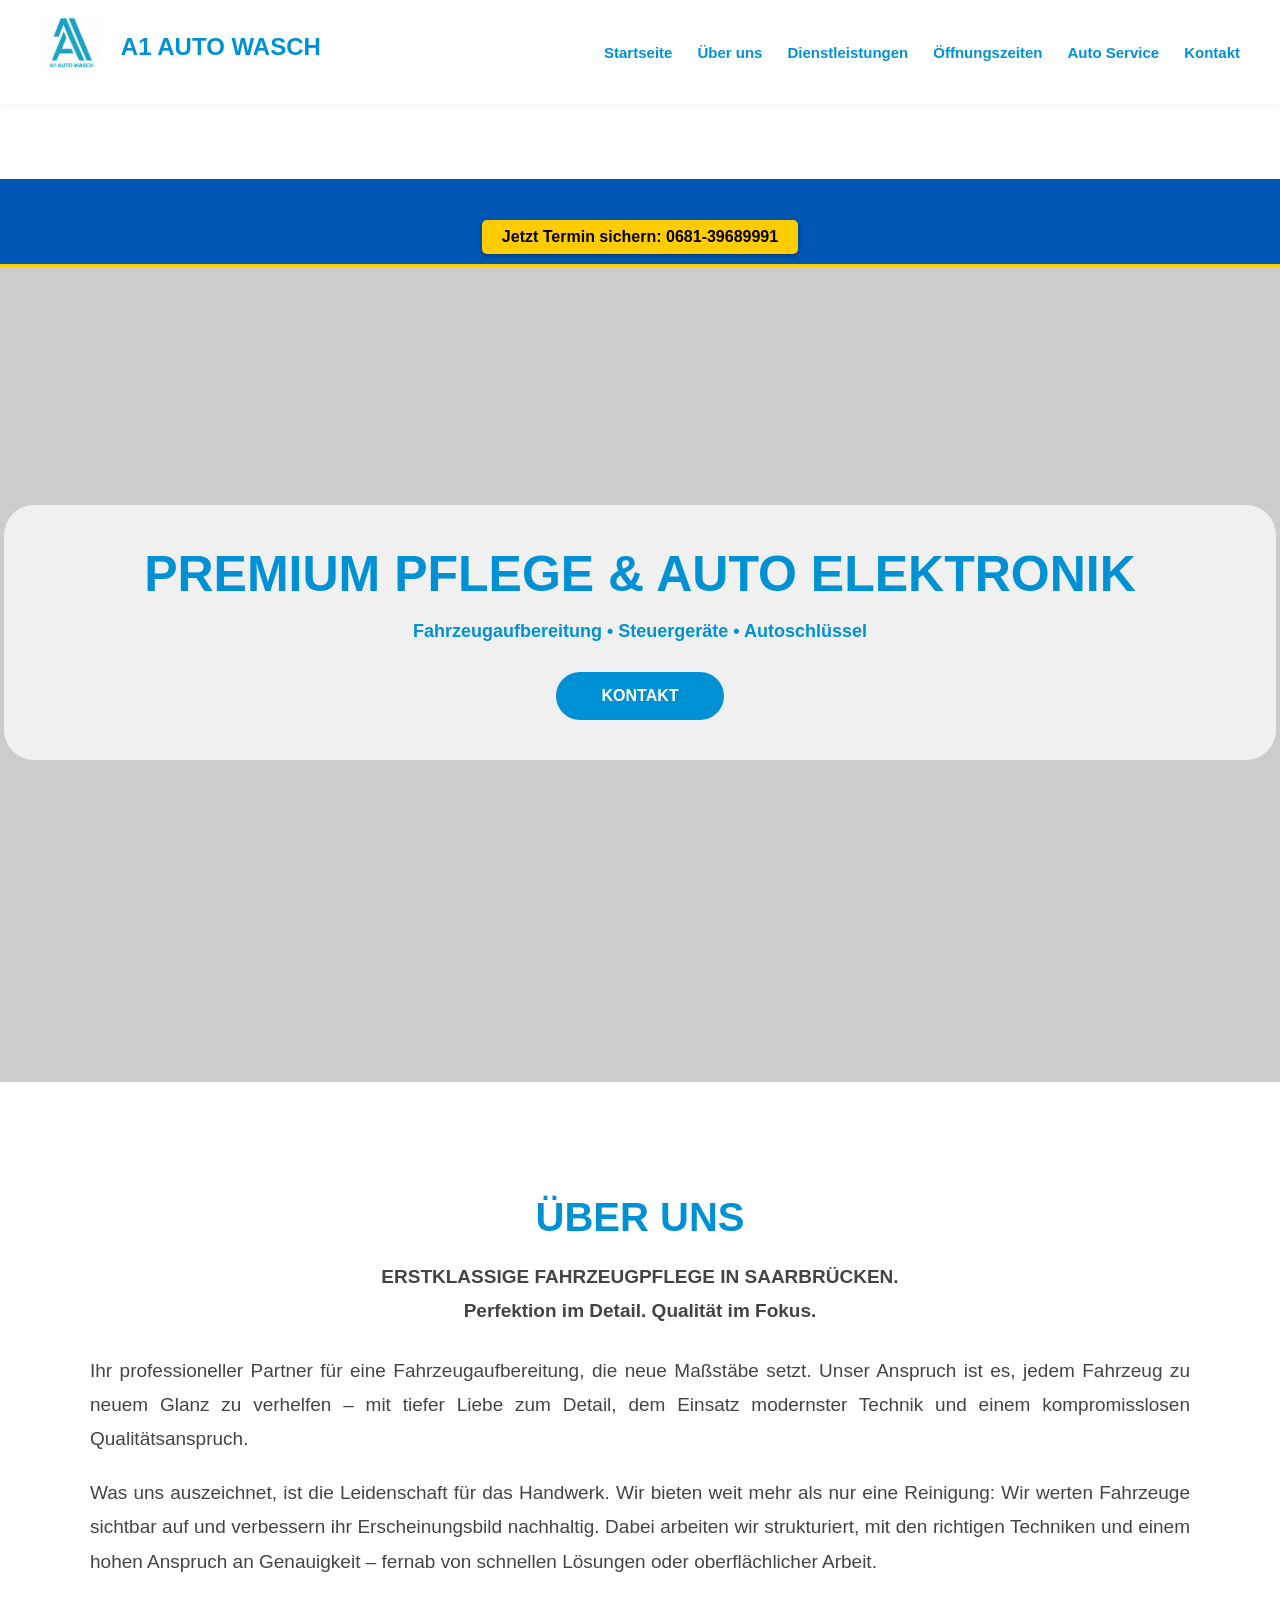
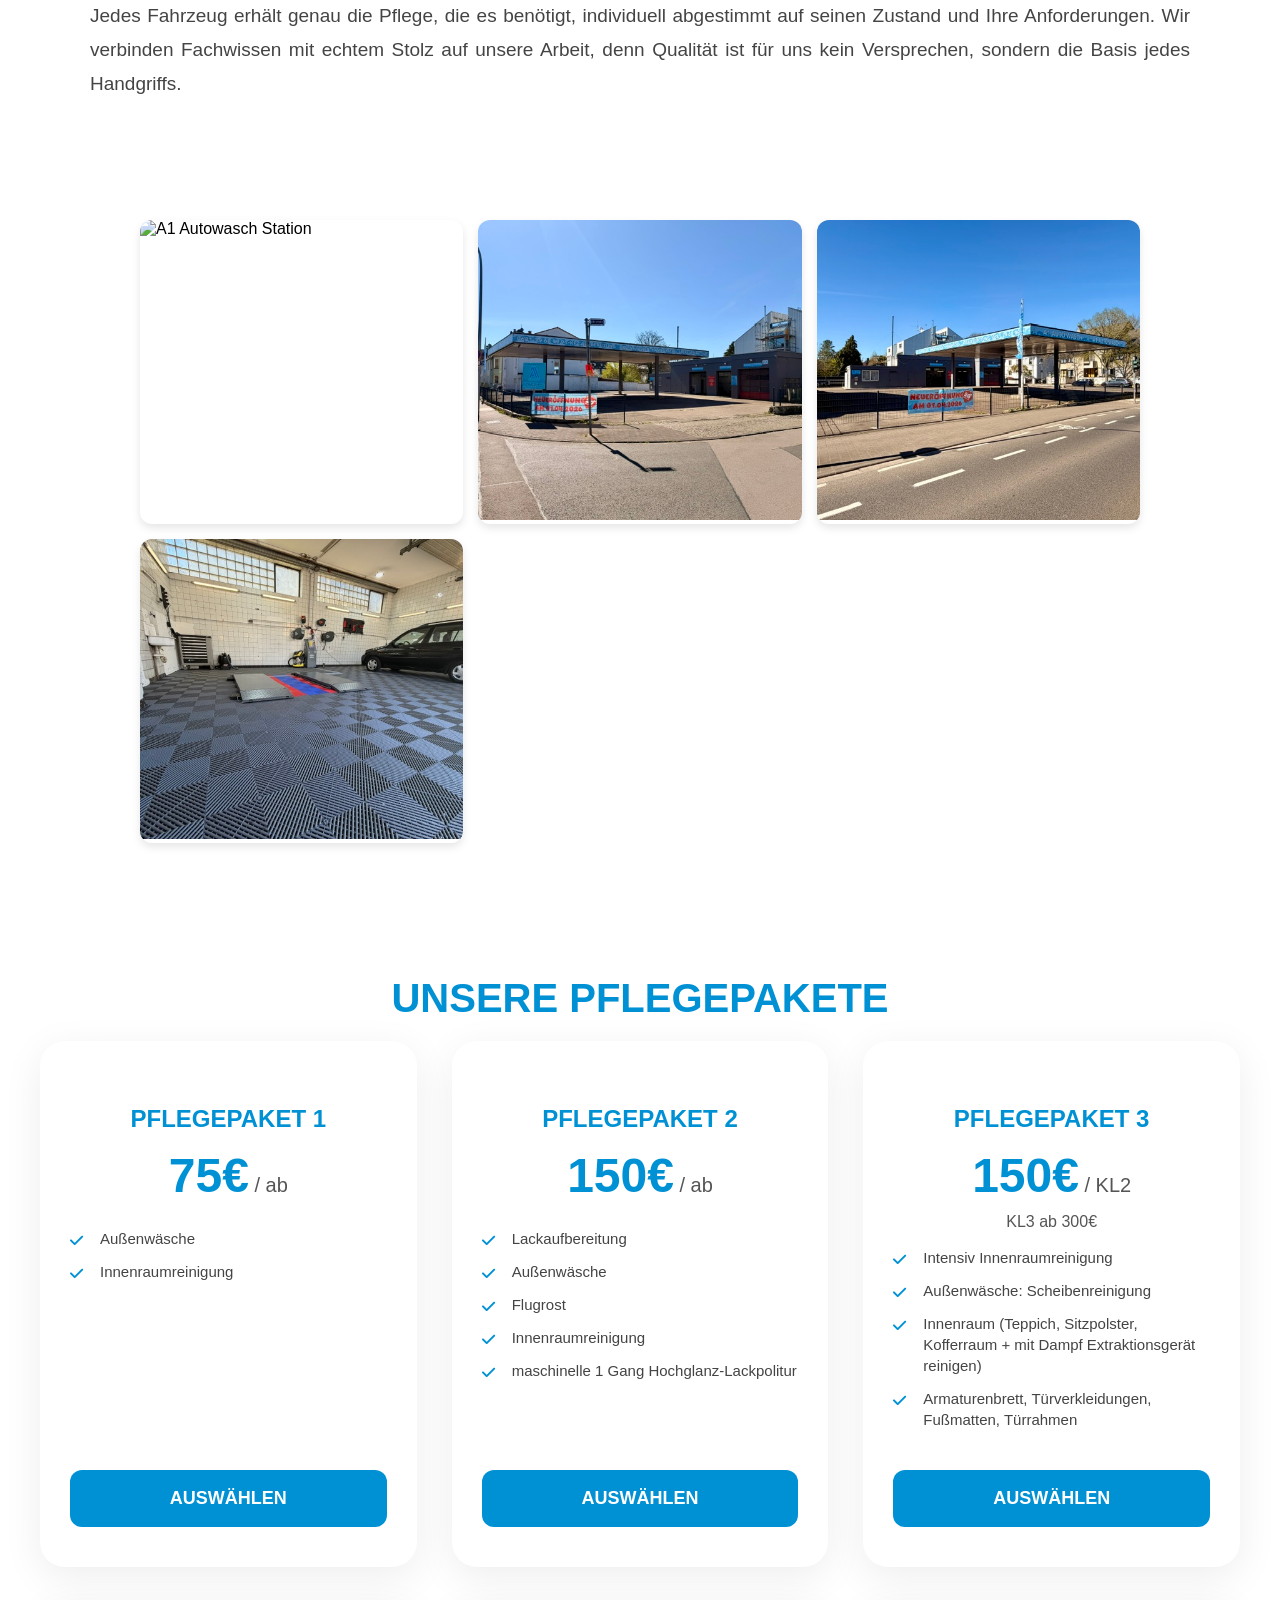
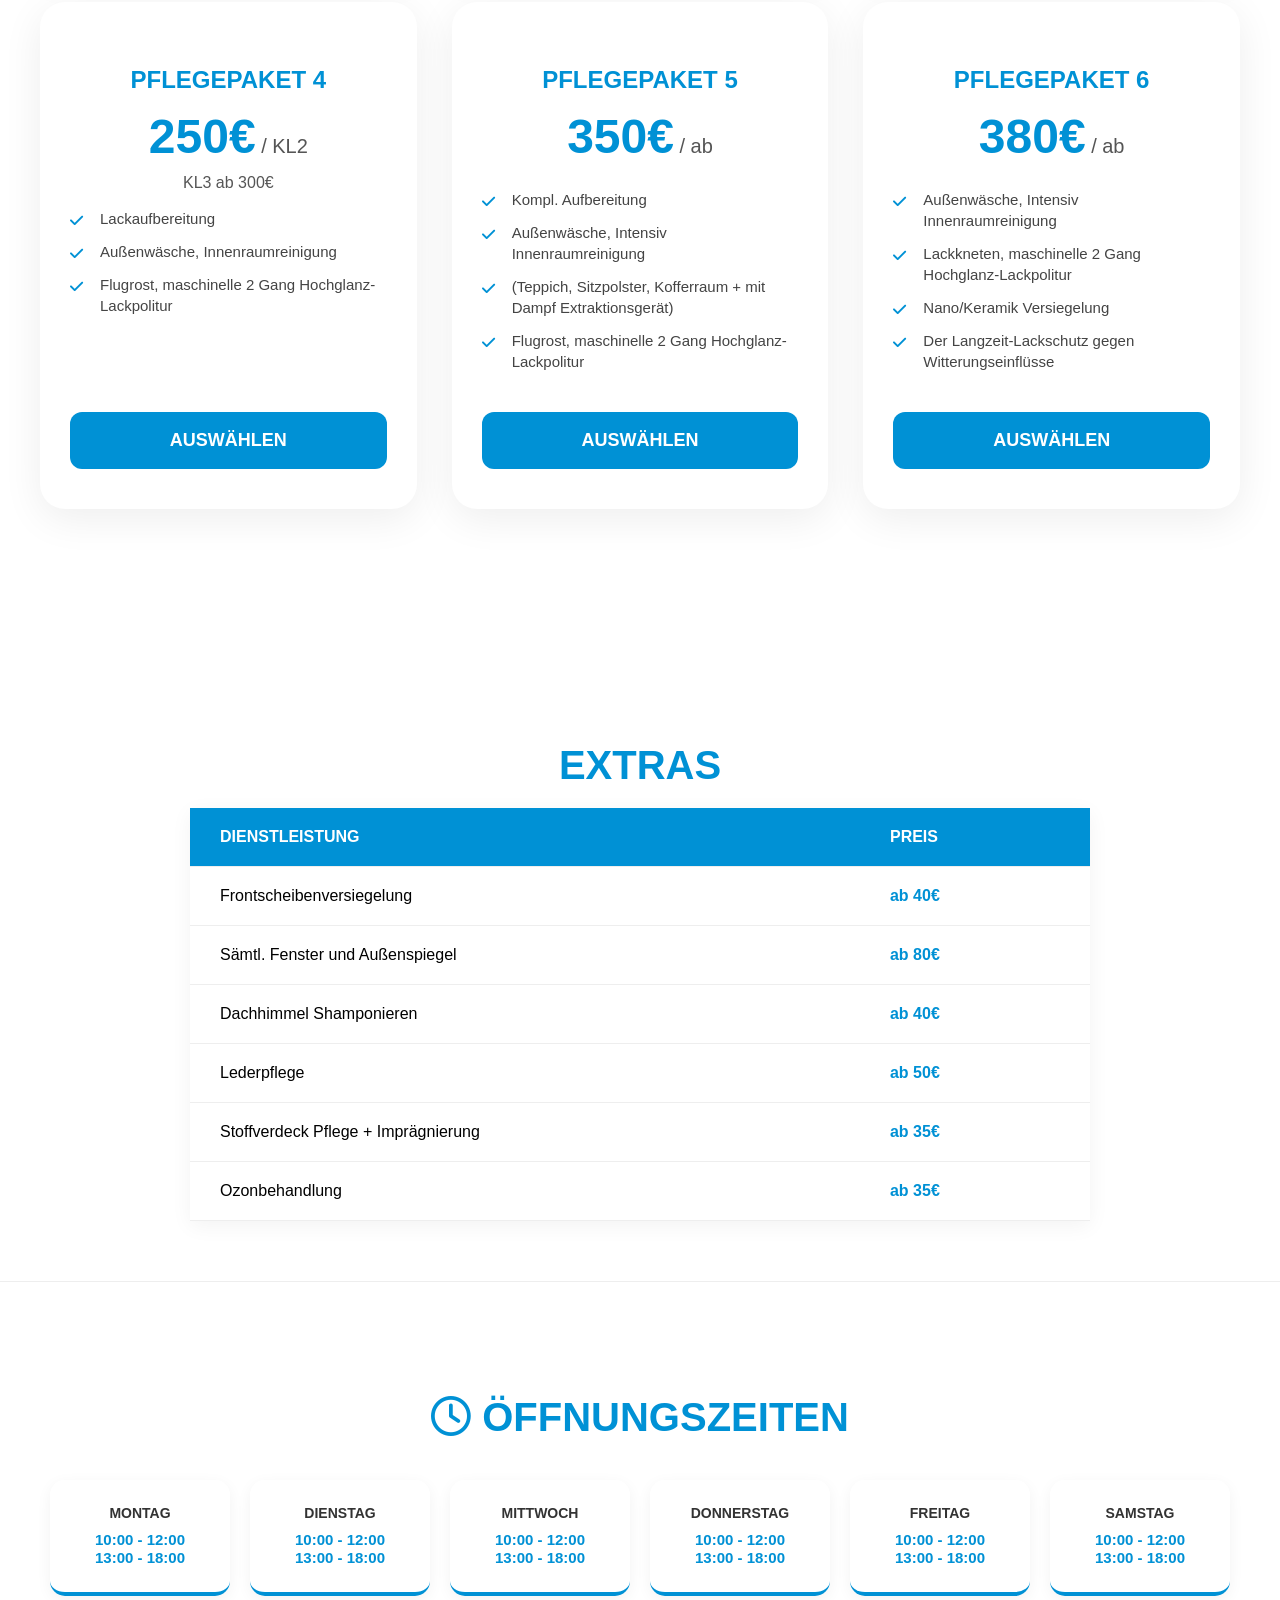
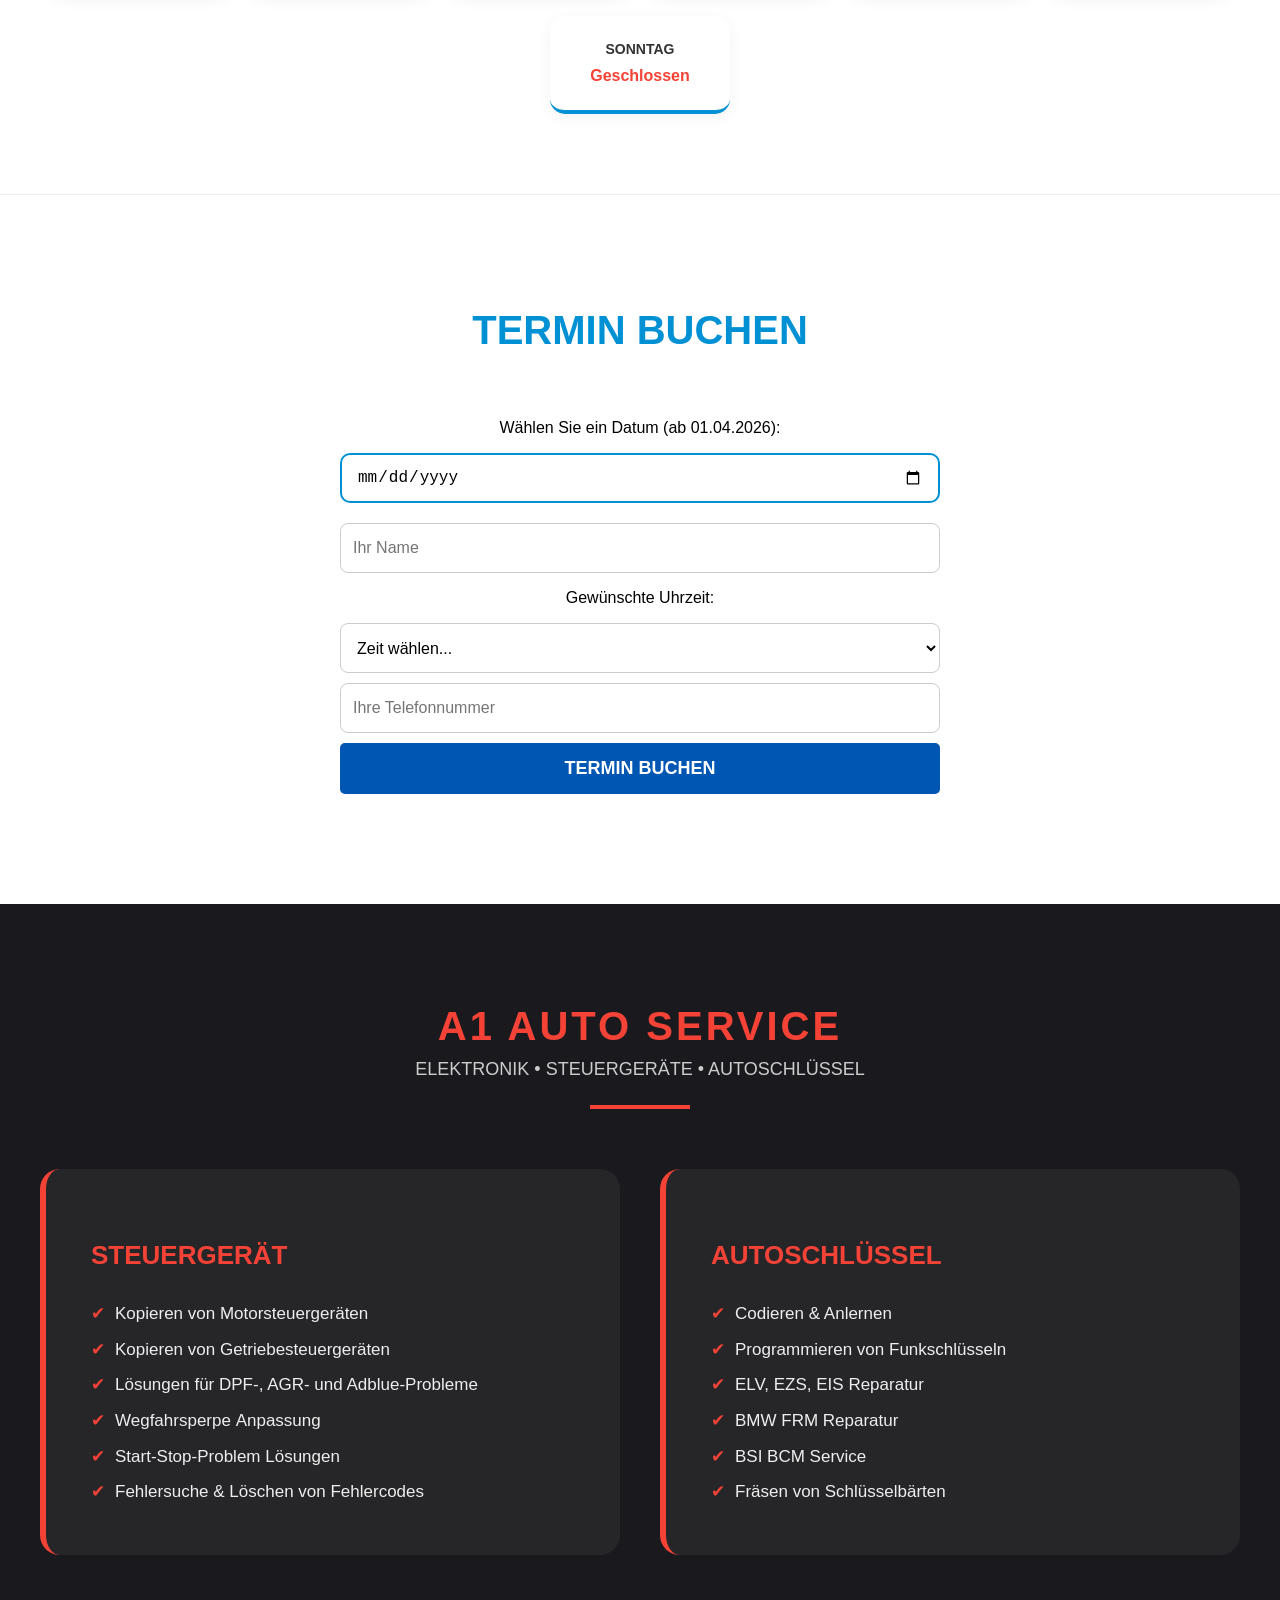
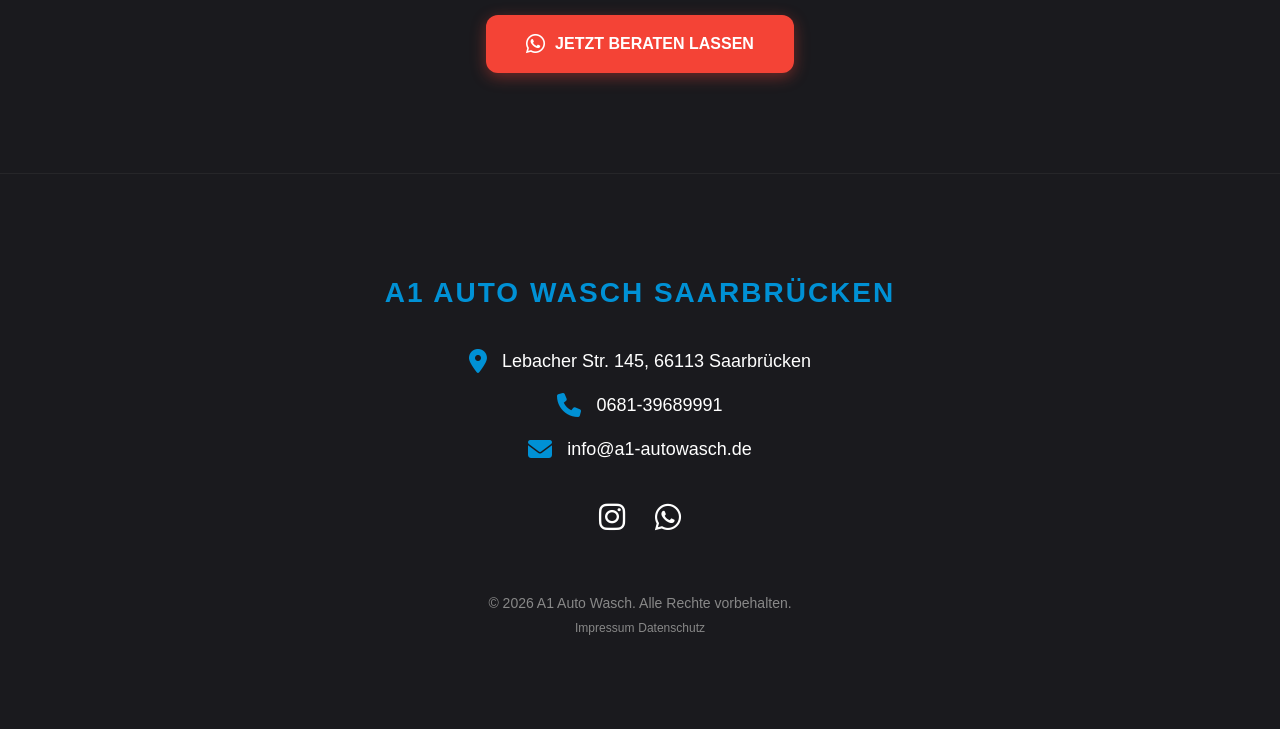
==== index.html @ 11aaadf7 "Update index.html" ====
<!DOCTYPE html>
<html lang="de">
<head>
    <meta charset="UTF-8">
    <title>A1 Auto Wasch - Pflegepakete & Preise</title>

    <link rel="stylesheet" href="https://cdnjs.cloudflare.com/ajax/libs/font-awesome/6.5.1/css/all.min.css">

    <style>
        .modal-overlay {
    display: none;
    position: fixed;
    top: 0; left: 0; width: 100%; height: 100%;
    background: rgba(0,0,0,0.7);
    z-index: 2000;
    justify-content: center;
    align-items: center;
    backdrop-filter: blur(5px);
}
.modal-content {
    background: white;
    padding: 30px;
    border-radius: 20px;
    max-width: 500px;
    width: 90%;
    position: relative;
    box-shadow: 0 20px 50px rgba(0,0,0,0.3);
}
.close-modal {
    position: absolute;
    top: 15px;
    right: 20px;
    font-size: 30px;
    cursor: pointer;
    color: #888;
    line-height: 1;
}
.extra-item {
    display: flex;
    justify-content: space-between;
    align-items: center;
    padding: 12px 0;
    border-bottom: 1px solid #eee;
}
.extra-checkbox {
    width: 20px;
    height: 20px;
    margin-right: 10px;
    accent-color: #0091D5;
}
        body {
            margin: 0;
            padding: 0;
            font-family: 'Segoe UI', Tahoma, sans-serif;
            background-image: url('https://github.com/Oli-27li/a1-auto-wasch/blob/main/bubbles-bg.jpg?raw=true');
            background-repeat: no-repeat;
            background-position: center bottom;
            background-attachment: fixed;
            background-size: cover;
            min-height: 100vh;
            background-color: #ffffff;
            scroll-behavior: smooth;
        }

         .navbar {
            display: flex;
            justify-content: space-between;
            align-items: center;
            padding: 15px 40px;
            background: rgba(255, 255, 255, 0.98);
            box-shadow: 0 2px 10px rgba(0,0,0,0.05);
            position: sticky;
            top: 0;
            z-index: 1000;
        }

        .nav-links {
            display: flex;
            align-items: center;
        }

        .nav-links a {
            text-decoration: none;
            color: #0091D5;
            margin-left: 20px;
            font-weight: 600;
            font-size: 15px;
            transition: 0.3s;
        }

       /* Кнопка бургера — по умолчанию скрыта */
.menu-toggle {
    display: none;
    flex-direction: column;
    cursor: pointer;
    gap: 6px;
    z-index: 1001;
}

.menu-toggle span {
    width: 30px;
    height: 3px;
    background: #0091D5; /* Твой синий цвет */
    border-radius: 3px;
    transition: 0.3s;
}
@media (max-width: 1024px) {
   .hero-banner {
  background: none! important;
    background-attachment: scroll !important;
    background-size: 100vh auto !important;
    background-position: center center !important;
    min-height: 300px !important;
    display: flex !important;
}
    .hero-text-box {
        background: rgba(255, 255, 255, 0.2) !important;
        backdrop-filter: none !important;
        -webkit-backdrop-filter: none !important;
        padding: 20px !important;
        width: 85% !important;
        margin: 0 auto !important;
        border-radius: 20px !important;
    }

    .menu-toggle { display: flex !important; }

    .nav-links {
        display: none;
        flex-direction: column;
        position: absolute;
        top: 70px;
        left: 0;
        width: 100%;
        background: white;
        padding: 20px 0;
        z-index: 1000;
    }

    .nav-links.active { display: flex; }
}
    .hero-text-box {
        background: rgba(255, 255, 255, 0.3) !important;
        padding: 20px !important;
        width: 90% !important;
    }

    .booking-container input,
    .booking-container select,
    .btn-confirm {
        width: 100% !important;
        box-sizing: border-box !important;
        display: block !important;
        margin: 10px 0 !important;
        height: 50px !important;
    }
}
.header-left { display: flex; align-items: center; }
        .logo-img { max-height: 55px; width: auto; margin-right: 15px; }
        .brand-name {
    color: #0091D5 !important;
    font-size: 24px !important;
    font-weight: bold !important;
    text-transform: uppercase !important;
    margin: 0 !important;
    line-height: 1 !important;
    display: inline-flex !important;
    align-items: center !important;
    margin-bottom: 15px !important;
    transform: translateY(-15px) !important;
}
        .nav-links a {
            text-decoration: none;
            color: #0091D5;
            margin-left: 25px;
            font-weight: 600;
            display: inline-flex;
            align-items: center;
            transition: 0.3s;
        }
        .nav-links a:hover { color: #005a87; }
        .nav-links a i { margin-right: 8px; }
.hero-banner {
    position: relative;
    overflow: hidden;
    background: none! important;
    height: 100vh !important;
    background-size: cover !important;
    background-position: center !important;
    background-attachment: fixed !important;
    display: flex !important;
    justify-content: center !important;
    align-items: center !important;
    margin-top: -85px !important;
}

.hero-text-box {
    background: rgba(255, 255, 255, 0.7) !important; /* Светлый фон */
    backdrop-filter: blur(10px) !important;
    padding: 40px 60px !important;
    border-radius: 30px !important;
    text-align: center !important;
}

.hero-text-box h1 {
    color: #0091D5 !important; /* Голубой заголовок */
    font-size: clamp(24px, 5vw, 50px) !important;
    text-transform: uppercase !important;
    margin: 0 0 10px 0 !important;
}

.hero-text-box p {
    color: #0091D5 !important; /* Голубой подзаголовок */
    font-size: 18px !important;
    font-weight: 600 !important;
    margin-bottom: 30px !important;
}

.btn-hero {
    display: inline-block !important;
    padding: 15px 45px !important;
    background-color: #0091D5 !important; /* Синяя кнопка */
    color: #ffffff !important;           /* Белый текст внутри */
    border-radius: 50px !important;
    text-decoration: none !important;
    font-weight: bold !important;
    text-transform: uppercase !important;
}
        .about-section { padding: 80px 20px; text-align: center; }
        .services-section { padding: 80px 20px; background-color: rgba(255, 255, 255, 0.85); text-align: center; }

        .container { max-width: 1200px; margin: 0 auto; position: relative; }
        .section-title { color: #0091D5; font-size: clamp(28px, 6vw, 40px); margin-bottom: 20px; text-transform: uppercase; }

        .packages-grid {
            display: grid;
            grid-template-columns: repeat(auto-fit, minmax(300px, 1fr));
            gap: 35px;
            margin-bottom: 60px;
            align-items: stretch;
        }

        .package-card {
            background: white;
            padding: 40px 30px;
            border-radius: 25px;
            box-shadow: 0 10px 40px rgba(0,0,0,0.07);
            transition: 0.4s;
            display: flex;
            flex-direction: column;
            justify-content: space-between;
            height: 100%;
            box-sizing: border-box;
            text-align: center;
            position: relative;
        }

        .package-card:hover { transform: translateY(-10px); box-shadow: 0 15px 50px rgba(0, 145, 213, 0.1); }
        .package-name { color: #0091D5; font-size: 24px; font-weight: bold; text-transform: uppercase; margin-bottom: 15px; }
        .package-price { color: #0091D5; font-size: 48px; font-weight: bold; margin-bottom: 25px; }
        .package-price span { font-size: 20px; font-weight: normal; color: #555; }

        .package-details { text-align: left; list-style: none; padding: 0; margin-bottom: 40px; color: #444; flex-grow: 1; }
        .package-details li { margin-bottom: 12px; padding-left: 30px; position: relative; line-height: 1.4; font-size: 15px; }
        .package-details li::before {
            content: "\f00c";
            font-family: "Font Awesome 6 Free";
            font-weight: 900;
            color: #0091D5;
            position: absolute;
            left: 0;
            top: 2px;
        }

        .btn-book {
            background-color: #0091D5;
            color: white;
            border: none;
            padding: 18px 30px;
            border-radius: 12px;
            font-size: 18px;
            font-weight: bold;
            text-transform: uppercase;
            cursor: pointer;
            transition: 0.3s;
            text-decoration: none;
            display: inline-block;
            width: 100%;
            box-sizing: border-box;
        }
        .btn-book:hover { background-color: #005a87; }
        /* EXTRAS */
        .extras-section { padding: 60px 20px; background-color: transparent ! important; text-align: center; }
        .extras-table { width: 100%; max-width: 900px; margin: 0 auto; border-collapse: collapse; background: rgba(255, 255, 255, 0.7)border-radius: 15px; overflow: hidden; box-shadow: 0 5px 20px rgba(0, 0, 0, 0.05); }
        .extras-table th, .extras-table td { text-align: left; padding: 20px 30px; border-bottom: 1px solid #eee; }
        .extras-table th { background-color: #0091D5; color: white; text-transform: uppercase; }
        .extras-price { color: #0091D5; font-weight: bold; text-align: right; }

        /* ГРАФИК РАБОТЫ */
        .opening-section {
            padding: 80px 20px;
            text-align: center;
            border-top: 1px solid #eee;
        }
        .opening-grid {
            display: flex;
            justify-content: center;
            flex-wrap: wrap;
            gap: 20px;
            margin-top: 40px;
        }
        .opening-day {
            background: rgba(255,255,255,0.8);
            padding: 25px 20px;
            border-radius: 15px;
            min-width: 140px;
            box-shadow: 0 4px 15px rgba(0,0,0,0.05);
            border-bottom: 4px solid #0091D5;
        }
        .day-name {
            font-weight: bold;
            color: #333;
            text-transform: uppercase;
            display: block;
            margin-bottom: 10px;
            font-size: 14px;
        }
        .day-time {
            color: #0091D5;
            font-weight: 700;
            font-size: 15px;
        }
        .day-closed { color: #f44336; font-weight: 700; }

        /* --- BOOKING STYLES --- */
        .booking-section { padding: 80px 20px; text-align: center; border-top: 1px solid #eee; }
        .booking-container { max-width: 600px; margin: 0 auto; padding: 30px; border-radius: 20px; box-shadow: 0 10px 30px rgba(255,255,255,0.8); }
        .date-input { width: 100%; padding: 15px; border-radius: 10px; border: 2px solid #0091D5; font-size: 16px; margin-bottom: 20px; outline: none; box-sizing: border-box; }
        .time-slots { display: grid; grid-template-columns: repeat(3, 1fr); gap: 10px; margin-top: 20px; }
        .time-slot { padding: 12px; background: white; border: 2px solid #0091D5; color: #0091D5; border-radius: 8px; cursor: pointer; font-weight: bold; transition: 0.3s; }
        .time-slot:hover { background: #0091D5; color: white; }
        .time-slot.selected { background: #005a87; color: white; border-color: #005a87; }
        .booking-form { margin-top: 30px; text-align: left; }
        .booking-form input { width: 100%; padding: 12px; margin-bottom: 15px; border: 1px solid #ccc; border-radius: 8px; box-sizing: border-box; }
        .btn-confirm { width: 100%; background: #0091D5; color: white; border: none; padding: 15px; border-radius: 10px; font-weight: bold; text-transform: uppercase; cursor: pointer; }

        .contact-section { padding: 80px 20px; text-align: center; background-color: white; border-top: 1px solid #eee; }
        .contact-box { font-size: 20px; color: #333; margin-top: 20px; line-height: 1.8; }
        .contact-box i { color: #0091D5; margin-right: 10px; }
        /* Стили для всплывающего окна (Pop-up) */
.modal-overlay {
    display: none;
    position: fixed;
    top: 0; left: 0; width: 100%; height: 100%;
    background: rgba(0,0,0,0.7);
    z-index: 2000;
    justify-content: center;
    align-items: center;
    backdrop-filter: blur(5px);
}

.modal-content {
    background: white;
    padding: 30px;
    border-radius: 20px;
    max-width: 500px;
    width: 90%;
    position: relative;
    box-shadow: 0 20px 50px rgba(0,0,0,0.3);
}

.modal-header {
    color: #0091D5;
    margin-bottom: 20px;
    font-size: 22px;
    text-transform: uppercase;
    font-weight: bold;
}

.extra-item {
    display: flex;
    justify-content: space-between;
    align-items: center;
    padding: 12px 0;
    border-bottom: 1px solid #eee;
}

.extra-item label {
    display: flex;
    align-items: center;
    gap: 10px;
    cursor: pointer;
    font-weight: 500;
}

.extra-price {
    color: #0091D5;
    font-weight: bold;
}

.modal-footer {
    margin-top: 30px;
    display: flex;
    flex-direction: column;
    gap: 10px;
}

.close-modal {
    position: absolute;
    top: 15px;
    right: 20px;
    font-size: 24px;
    cursor: pointer;
    color: #888;
}

.extra-checkbox {
    width: 20px;
    height: 20px;
    accent-color: #0091D5;
}
        .video-container {
    position: absolute;
    top: 0;
    left: 0;
    width: 100%;
    height: 100%;
    z-index: 0;
}

.video-bg {
    width: 100%;
    height: 100%;
    object-fit: cover;
}

.hero-text-box {
    position: relative;
    z-index: 2;
}

.video-container::after {
    content: '';
    position: absolute;
    top: 0;
    left: 0;
    width: 100%;
    height: 100%;
    background: rgba(0, 0, 0, 0.2);
    z-index: 1;
}
    </style>
</head>
<body>

    <header class="navbar">
        <div class="header-left">
            <img src="image.png" alt="Logo" class="logo-img">
            <span class="brand-name">A1 Auto Wasch</span>
        </div>

        <div class="menu-toggle" id="mobile-menu">
            <span></span>
            <span></span>
            <span></span>
        </div>

        <nav class="nav-links" id="nav-list">
            <a href="#">Startseite</a>
            <a href="#about">Über uns</a>
            <a href="#services">Dienstleistungen</a>
            <a href="#opening">Öffnungszeiten</a>
            <a href="#electronic-service">Auto Service</a>
            <a href="#contact">Kontakt</a>
        </nav>
</header>
<div id="promo-banner" style="background-color: #0056b3; color: white; text-align: center; padding: 10px 0; font-family: sans-serif; border-bottom: 3px solid #ffcc00; position: relative; z-index: 10; margin-top: 75px; overflow: hidden;">
     <div style="white-space: nowrap; overflow: hidden; box-sizing: border-box;">
        <div style="display: inline-block; padding-left: 100%; animate: marquee 15s linear infinite; animation: marquee 20s linear infinite;">
            <span style="font-size: 1.1rem; font-weight: bold;">
                   20% Rabatt bei A1 Autowasch – nur bis 31.05! Wir reinigen Ihr Auto innen & außen professionell, entfernen Tierhaare und sorgen für Hochglanz. +++ 20% Rabatt bei A1 Autowasch – nur bis 31.05! +++
            </span>
        </div>
    </div>

    <div style="margin-top: 10px;">
        <a href="tel:068139689991" style="display: inline-block; background-color: #ffcc00; color: #000; padding: 8px 20px; text-decoration: none; font-weight: bold; border-radius: 5px; box-shadow: 0 2px 5px rgba(0,0,0,0.3);">
            Jetzt Termin sichern: 0681-39689991
        </a>
    </div>

    <style>
        @keyframes marquee {
            0% { transform: translate(0, 0); }
            100% { transform: translate(-100%, 0); }
        }
    </style>
</div>

    <style>
        @keyframes marquee {
            0% { transform: translateX(100%); }
            100% { transform: translateX(-100%); }
        }
        .marquee-text {
            padding-left: 100%;
        }
    </style>
</div>

    <style>
        @keyframes marquee {
            0% { transform: translate(0, 0); }
            100% { transform: translate(-100%, 0); }
        }
    </style>
</div>
    <section class="hero-banner">
        <div class="video-container">
    <video autoplay muted loop playsinline class="video-bg">
        <source src="hero-video.mp4" type="video/mp4">
    </video>
</div>
        <div class="hero-text-box">
            <h1>PREMIUM PFLEGE & AUTO ELEKTRONIK</h1>
            <p>Fahrzeugaufbereitung • Steuergeräte • Autoschlüssel</p>
            <a href="#contact" class="btn-hero">Kontakt</a>
        </div>
    </section>
    <div style="background: url('img/bubbles.png') repeat; background-attachment: fixed; position: relative; width: 100%;">

    <div style="position: absolute; top: 0; left: 0; width: 100%; height: 100%; background: rgba(255, 255, 255, 0.8); z-index: 1; pointer-events: none;"></div>

    <div style="position: relative; z-index: 30;">
    <section id="about" class="about-section">
        <div class="container">
            <h2 class="section-title">Über uns</h2>
            <div style="max-width: 1100px; margin: 0 auto; font-size: 19px; line-height: 1.8; color: #444; text-align: justify;">
                <p style="text-align: center; font-weight: bold; margin-bottom: 25px;">
                    ERSTKLASSIGE FAHRZEUGPFLEGE IN SAARBRÜCKEN.<br>
                    Perfektion im Detail. Qualität im Fokus.
                </p>

                <p style="margin-bottom: 20px;">
                    Ihr professioneller Partner für eine Fahrzeugaufbereitung, die neue Maßstäbe setzt. Unser Anspruch ist es, jedem Fahrzeug zu neuem Glanz zu verhelfen – mit tiefer Liebe zum Detail, dem Einsatz modernster Technik und einem kompromisslosen Qualitätsanspruch.
                </p>

                <p style="margin-bottom: 20px;">
                    Was uns auszeichnet, ist die Leidenschaft für das Handwerk. Wir bieten weit mehr als nur eine Reinigung: Wir werten Fahrzeuge sichtbar auf und verbessern ihr Erscheinungsbild nachhaltig. Dabei arbeiten wir strukturiert, mit den richtigen Techniken und einem hohen Anspruch an Genauigkeit – fernab von schnellen Lösungen oder oberflächlicher Arbeit.
                </p>

                <p>
                    Jedes Fahrzeug erhält genau die Pflege, die es benötigt, individuell abgestimmt auf seinen Zustand und Ihre Anforderungen. Wir verbinden Fachwissen mit echtem Stolz auf unsere Arbeit, denn Qualität ist für uns kein Versprechen, sondern die Basis jedes Handgriffs.
                </p>
            </div>
        </div>
    </section>
<div class="station-gallery" style="
    display: grid;
    grid-template-columns: repeat(auto-fit, minmax(250px, 1fr));
    gap: 15px;
    padding: 20px 0;
    max-width: 1000px;
    margin: 0 auto;
">
    <div style="overflow: hidden; border-radius: 12px; box-shadow: 0 4px 8px rgba(0,0,0,0.1);">
        <img src="a1-autowasch-tation.jpeg" alt="A1 Autowasch Station" style="width: 100%; height: 300px; object-fit: cover; transition: transform 0.3s;">
    </div>

    <div style="overflow: hidden; border-radius: 12px; box-shadow: 0 4px 8px rgba(0,0,0,0.1);">
        <img src="a1-autowasch-station1.jpeg" alt="Unsere Waschboxen" style="width: 100%; height: 300px; object-fit: cover; transition: transform 0.3s;">
    </div>

    <div style="overflow: hidden; border-radius: 12px; box-shadow: 0 4px 8px rgba(0,0,0,0.1);">
        <img src="image2.jpeg" alt="A1 Autowasch Entrance" style="width: 100%; height: 300px; object-fit: cover; transition: transform 0.3s;">
    </div>

    <div style="overflow: hidden; border-radius: 12px; box-shadow: 0 4px 8px rgba(0,0,0,0.1);">
        <img src="image3.jpeg" alt="Modern Equipment" style="width: 100%; height: 300px; object-fit: cover; transition: transform 0.3s;">
    </div>
</div>

<style>
    /* Эффект при наведении — фото чуть увеличивается */
    .station-gallery img:hover {
        transform: scale(1.05);
    }
</style>

    <section id="services" class="services-section">
        <div class="container">
            <h2 class="section-title">Unsere Pflegepakete</h2>
            <div class="packages-grid">
                <div class="package-card">
                    <div><h3 class="package-name">Pflegepaket 1</h3><div class="package-price">75€<span> / ab</span></div>
                    <ul class="package-details"><li>Außenwäsche</li><li>Innenraumreinigung</li></ul></div>
                    <button class="btn-book" onclick="openExtras('Paket 1')">Auswählen</button>
                </div>
                <div class="package-card">
                    <div><h3 class="package-name">Pflegepaket 2</h3><div class="package-price">150€<span> / ab</span></div>
                    <ul class="package-details"><li>Lackaufbereitung</li><li>Außenwäsche</li><li>Flugrost</li><li>Innenraumreinigung</li><li>maschinelle 1 Gang Hochglanz-Lackpolitur</li></ul></div>
                    <button class="btn-book" onclick="openExtras('Paket 2')">Auswählen</button>
                </div>
                <div class="package-card">
                    <div><h3 class="package-name">Pflegepaket 3</h3><div class="package-price">150€<span> / KL2</span></div>
                    <div style="color: #555; font-size: 16px; margin-top: -15px; margin-bottom: 10px;">KL3 ab 300€</div>
                    <ul class="package-details"><li>Intensiv Innenraumreinigung</li><li>Außenwäsche: Scheibenreinigung</li><li>Innenraum (Teppich, Sitzpolster, Kofferraum + mit Dampf Extraktionsgerät reinigen)</li><li>Armaturenbrett, Türverkleidungen, Fußmatten, Türrahmen</li></ul></div>
                    <button class="btn-book" onclick="openExtras('Paket 3')">Auswählen</button>
                </div>


<div class="package-card">
                    <div><h3 class="package-name">Pflegepaket 4</h3><div class="package-price">250€<span> / KL2</span></div>
                    <div style="color: #555; font-size: 16px; margin-top: -15px; margin-bottom: 10px;">KL3 ab 300€</div>
                    <ul class="package-details"><li>Lackaufbereitung</li><li>Außenwäsche, Innenraumreinigung</li><li>Flugrost, maschinelle 2 Gang Hochglanz-Lackpolitur</li></ul></div>
                    <button class="btn-book" onclick="openExtras('Paket 4')">Auswählen</button>
                </div>
                <div class="package-card">
                    <div><h3 class="package-name">Pflegepaket 5</h3><div class="package-price">350€<span> / ab</span></div>
                    <ul class="package-details"><li>Kompl. Aufbereitung</li><li>Außenwäsche, Intensiv Innenraumreinigung</li><li>(Teppich, Sitzpolster, Kofferraum + mit Dampf Extraktionsgerät)</li><li>Flugrost, maschinelle 2 Gang Hochglanz-Lackpolitur</li></ul></div>
                    <button class="btn-book" onclick="openExtras('Paket 5')">Auswählen</button>
                </div>
                <div class="package-card">
                    <div><h3 class="package-name">Pflegepaket 6</h3><div class="package-price">380€<span> / ab</span></div>
                    <ul class="package-details">
                        <li>Außenwäsche, Intensiv Innenraumreinigung</li>
                        <li>Lackkneten, maschinelle 2 Gang Hochglanz-Lackpolitur</li>
                        <li>Nano/Keramik Versiegelung</li>
                        <li>Der Langzeit-Lackschutz gegen Witterungseinflüsse</li>
                    </ul></div>
                   <button class="btn-book" onclick="openExtras('Paket 6')">Auswählen</button>
                </div>
            </div>
        </div>
    </section>

    <section class="extras-section">
        <div class="container">
            <h2 class="section-title">Extras</h2>
            <table class="extras-table">
                <thead><tr><th>Dienstleistung</th><th>Preis</th></tr></thead>
                <tbody>
                    <tr><td>Frontscheibenversiegelung</td><td class="extras-price">ab 40€</td></tr>
                    <tr><td>Sämtl. Fenster und Außenspiegel</td><td class="extras-price">ab 80€</td></tr>
                    <tr><td>Dachhimmel Shamponieren</td><td class="extras-price">ab 40€</td></tr>
                    <tr><td>Lederpflege</td><td class="extras-price">ab 50€</td></tr>
                    <tr><td>Stoffverdeck Pflege + Imprägnierung</td><td class="extras-price">ab 35€</td></tr>
                    <tr><td>Ozonbehandlung</td><td class="extras-price">ab 35€</td></tr>
                </tbody>
            </table>
        </div>
    </section>

    <section id="opening" class="opening-section">
        <div class="container">
            <h2 class="section-title"><i class="fa-regular fa-clock"></i> Öffnungszeiten</h2>
            <div class="opening-grid">
                <div class="opening-day"><span class="day-name">Montag</span><span class="day-time">10:00 - 12:00<br>13:00 - 18:00</span></div>
                <div class="opening-day"><span class="day-name">Dienstag</span><span class="day-time">10:00 - 12:00<br>13:00 - 18:00</span></div>
                <div class="opening-day"><span class="day-name">Mittwoch</span><span class="day-time">10:00 - 12:00<br>13:00 - 18:00</span></div>
                <div class="opening-day"><span class="day-name">Donnerstag</span><span class="day-time">10:00 - 12:00<br>13:00 - 18:00</span></div>
                <div class="opening-day"><span class="day-name">Freitag</span><span class="day-time">10:00 - 12:00<br>13:00 - 18:00</span></div>
                <div class="opening-day"><span class="day-name">Samstag</span><span class="day-time">10:00 - 12:00<br>13:00 - 18:00</span></div>
                <div class="opening-day"><span class="day-name">Sonntag</span><span class="day-closed">Geschlossen</span></div>
            </div>
        </div>
    </section>

    <section id="booking" class="booking-section">
        <div class="container">
            <h2 class="section-title">Termin buchen</h2>
          <div class="booking-container">
     <form action="https://formspree.io/f/xvzvolor" method="POST">
        <input type="hidden" name="Service-Details" id="service_info">
        <input type="hidden" name="Uhrzeit" id="selectedTimeInput" required>

        <p>Wählen Sie ein Datum (ab 01.04.2026):</p>
        <input type="date" name="Datum" id="datePicker" class="date-input" required>

        <div id="slotsContainer" style="display:none;">
            <p>Verfügbare Uhrzeiten:</p>
            <div class="time-slots" id="timeSlots"></div>
        </div>

        <div class="user-details" style="margin-top: 20px;">
           <input type="text" name="Name" placeholder="Ihr Name" required style="width: 100%; margin-bottom: 15px; padding: 12px; border: 1px solid #ccc; border-radius: 8px; font-size: 16px; background-color: white;">
            <p>Gewünschte Uhrzeit:</p>
        <select name="Wunschzeit" required style="width: 100%; margin-bottom: 15px; padding: 12px; border: 1px solid #ccc; border-radius: 8px; font-size: 16px; background-color: white;">
            <option value="" disabled selected>Zeit wählen...</option>
            <option value="10:00">10:00 Uhr</option>
            <option value="11:00">11:00 Uhr</option>
            <option value="13:00">13:00 Uhr</option>
            <option value="14:00">14:00 Uhr</option>
            <option value="15:00">15:00 Uhr</option>
            <option value="16:00">16:00 Uhr</option>
            <option value="17:00">17:00 Uhr</option>
        </select>
            <input type="tel" name="Telefon" placeholder="Ihre Telefonnummer" required style="width: 100%; margin-bottom: 15px; padding: 12px; border: 1px solid #ccc; border-radius: 8px; font-size: 16px; background-color: white;">
        <button type="submit" class="btn-book" style="width: 100%; padding: 15px; background-color: #0056b3; color: white; border: none; border-radius: 5px; cursor: pointer;">Termin buchen</button>
    </form>
</div></div></div>
</div></div><div style="width: 100%; margin: 0; padding: 0; overflow: hidden; font-family: sans-serif; background: #1a1a1e; position: relative; z-index: 100;">

    <section id="electronic-service" style="padding: 100px 0;">
        <div style="max-width: 1200px; margin: 0 auto; padding: 0 20px;">
            <div style="text-align: center; margin-bottom: 60px;">
                <h2 style="color: #f44336; font-size: 40px; text-transform: uppercase; letter-spacing: 3px; margin: 0;">A1 AUTO SERVICE</h2>
                <p style="font-size: 18px; color: #ccc; text-transform: uppercase; margin-top: 10px;">Elektronik • Steuergeräte • Autoschlüssel</p>
                <div style="width: 100px; height: 4px; background: #f44336; margin: 25px auto;"></div>
            </div>

            <div style="display: flex; flex-wrap: wrap; gap: 40px; justify-content: center;">
                <div style="flex: 1; min-width: 320px; background: rgba(255,255,255,0.05); padding: 45px; border-radius: 20px; border-left: 6px solid #f44336;">
                    <h3 style="color: #f44336; font-size: 26px; text-transform: uppercase; margin-bottom: 25px;">STEUERGERÄT</h3>
                    <ul style="list-style: none; padding: 0; color: #eee; font-size: 17px; line-height: 2.1; margin: 0;">
                        <li><span style="color: #f44336; margin-right: 10px;">✔</span>Kopieren von Motorsteuergeräten</li>
                        <li><span style="color: #f44336; margin-right: 10px;">✔</span>Kopieren von Getriebesteuergeräten</li>
                        <li><span style="color: #f44336; margin-right: 10px;">✔</span>Lösungen für DPF-, AGR- und Adblue-Probleme</li>
                        <li><span style="color: #f44336; margin-right: 10px;">✔</span>Wegfahrsperре Anpassung</li>
                        <li><span style="color: #f44336; margin-right: 10px;">✔</span>Start-Stop-Problem Lösungen</li>
                        <li><span style="color: #f44336; margin-right: 10px;">✔</span>Fehlersuche & Löschen von Fehlercodes</li>
                    </ul>
                </div>

                <div style="flex: 1; min-width: 320px; background: rgba(255,255,255,0.05); padding: 45px; border-radius: 20px; border-left: 6px solid #f44336;">
                    <h3 style="color: #f44336; font-size: 26px; text-transform: uppercase; margin-bottom: 25px;">AUTOSCHLÜSSEL</h3>
                    <ul style="list-style: none; padding: 0; color: #eee; font-size: 17px; line-height: 2.1; margin: 0;">
                        <li><span style="color: #f44336; margin-right: 10px;">✔</span>Codieren & Anlernen</li>
                        <li><span style="color: #f44336; margin-right: 10px;">✔</span>Programmieren von Funkschlüsseln</li>
                        <li><span style="color: #f44336; margin-right: 10px;">✔</span>ELV, EZS, EIS Reparatur</li>
                        <li><span style="color: #f44336; margin-right: 10px;">✔</span>BMW FRM Reparatur</li>
                        <li><span style="color: #f44336; margin-right: 10px;">✔</span>BSI BCM Service</li>
                        <li><span style="color: #f44336; margin-right: 10px;">✔</span>Fräsen von Schlüsselbärten</li>
                    </ul>
                </div>
            </div>

            <div style="text-align: center; margin-top: 60px;">
                <a href="https://wa.me/4968139689991" style="display: inline-flex; align-items: center; gap: 10px; background-color: #f44336; color: white; padding: 18px 40px; border-radius: 12px; text-decoration: none; font-weight: bold; text-transform: uppercase; box-shadow: 0 4px 15px rgba(244, 67, 54, 0.4);">
                    <i class="fab fa-whatsapp" style="font-size: 22px;"></i> JETZT BERATEN LASSEN
                </a>
            </div>
        </div>
    </section>

    <footer id="contact" style="padding: 80px 0; border-top: 1px solid rgba(255,255,255,0.05); color: white;">
        <div style="max-width: 1200px; margin: 0 auto; padding: 0 20px; text-align: center;">

            <h2 style="color: #0091D5; font-size: 28px; letter-spacing: 2px; text-transform: uppercase; margin-bottom: 40px;">A1 AUTO WASCH SAARBRÜCKEN</h2>

            <div style="display: flex; flex-direction: column; gap: 20px; font-size: 18px; align-items: center;">
                <p style="margin: 0; display: flex; align-items: center; gap: 15px;"><i class="fas fa-map-marker-alt" style="color: #0091D5; font-size: 24px;"></i> Lebacher Str. 145, 66113 Saarbrücken</p>
                <p style="margin: 0; display: flex; align-items: center; gap: 15px;"><i class="fas fa-phone" style="color: #0091D5; font-size: 24px;"></i> 0681-39689991</p>
                <p style="margin: 0; display: flex; align-items: center; gap: 15px;"><i class="fas fa-envelope" style="color: #0091D5; font-size: 24px;"></i> info@a1-autowasch.de</p>
            </div>

            <div style="margin-top: 40px; display: flex; justify-content: center; gap: 30px; font-size: 30px;">
                <a href="https://www.instagram.com/a1autowasch" target="_blank" style="color: white;"><i class="fab fa-instagram"></i></a>
                <a href="https://wa.me/068139689991" target="_blank" style="color: white;"><i class="fab fa-whatsapp"></i></a>
            </div>
           <p style="margin-top: 60px; font-size: 14px; color: #888;">
    © 2026 A1 Auto Wasch. Alle Rechte vorbehalten.
    <br>
    <a href="impressum.html" style="color: #888; text-decoration: none; font-size: 12px; margin-top: 10px; display: inline-block;">Impressum</a>
    <a href="datenschutz.html" style="color: #888; text-decoration: none; font-size: 12px; margin-top: 10px; display: inline-block;">Datenschutz</a>
</p>
    </div> </footer>
</div>
 </script>

<div class="modal-overlay" id="extrasModal">
    <div class="modal-content">
        <span class="close-modal" onclick="closeExtras()">&times;</span>
        <h3 class="modal-header">Zusätzliche Leistungen</h3>
        <div id="extrasList">
            <div class="extra-item"><label style="cursor:pointer;"><input type="checkbox" class="extra-checkbox" value="Frontscheibenversiegelung"> Frontscheibenversiegelung <span style="float:right;">ab 40€</span></label></div>
            <div class="extra-item"><label style="cursor:pointer;"><input type="checkbox" class="extra-checkbox" value="Sämtliche Fenster & Außenspiegel"> Sämtliche Fenster & Außenspiegel <span style="float:right;">ab 80€</span></label></div>
            <div class="extra-item"><label style="cursor:pointer;"><input type="checkbox" class="extra-checkbox" value="Dachhimmel Shamponieren"> Dachhimmel Shamponieren <span style="float:right;">ab 40€</span></label></div>
            <div class="extra-item"><label style="cursor:pointer;"><input type="checkbox" class="extra-checkbox" value="Lederpflege"> Lederpflege <span style="float:right;">ab 50€</span></label></div>
            <div class="extra-item"><label style="cursor:pointer;"><input type="checkbox" class="extra-checkbox" value="Stoffverdeck Pflege & Imprägnierung"> Stoffverdeck Pflege & Imprägnierung <span style="float:right;">ab 35€</span></label></div>
            <div class="extra-item"><label style="cursor:pointer;"><input type="checkbox" class="extra-checkbox" value="Ozonbehandlung"> Ozonbehandlung <span style="float:right;">ab 35€</span></label></div>
        </div>
        <div class="modal-footer">
            <button class="btn-book" onclick="confirmPackage()">Auswahl bestätigen</button>
        </div>
    </div>
</div>

<script>
let currentBasePackage = "";

function openExtras(packageName) {
    currentBasePackage = packageName;
    document.getElementById('extrasModal').style.display = 'flex';
}

function closeExtras() {
    document.getElementById('extrasModal').style.display = 'none';
}

function confirmPackage() {
    let selectedExtras = [];
    let checkboxes = document.querySelectorAll('.extra-checkbox:checked');

    checkboxes.forEach(function(item) {
        selectedExtras.push(item.value);
    });

    let finalInfo = currentBasePackage;
    if (selectedExtras.length > 0) {
        finalInfo += " + Extras: " + selectedExtras.join(", ");
    }

    document.getElementById('service_info').value = finalInfo;

    // Reset checkboxes
    document.querySelectorAll('.extra-checkbox').forEach(cb => cb.checked = false);

    closeExtras();
    document.getElementById('booking').scrollIntoView({ behavior: 'smooth' });
}

// Burger Menu Logic
document.getElementById('mobile-menu').onclick = function() {
    document.getElementById('nav-list').classList.toggle('active');
};
</script>

</body>
</html>
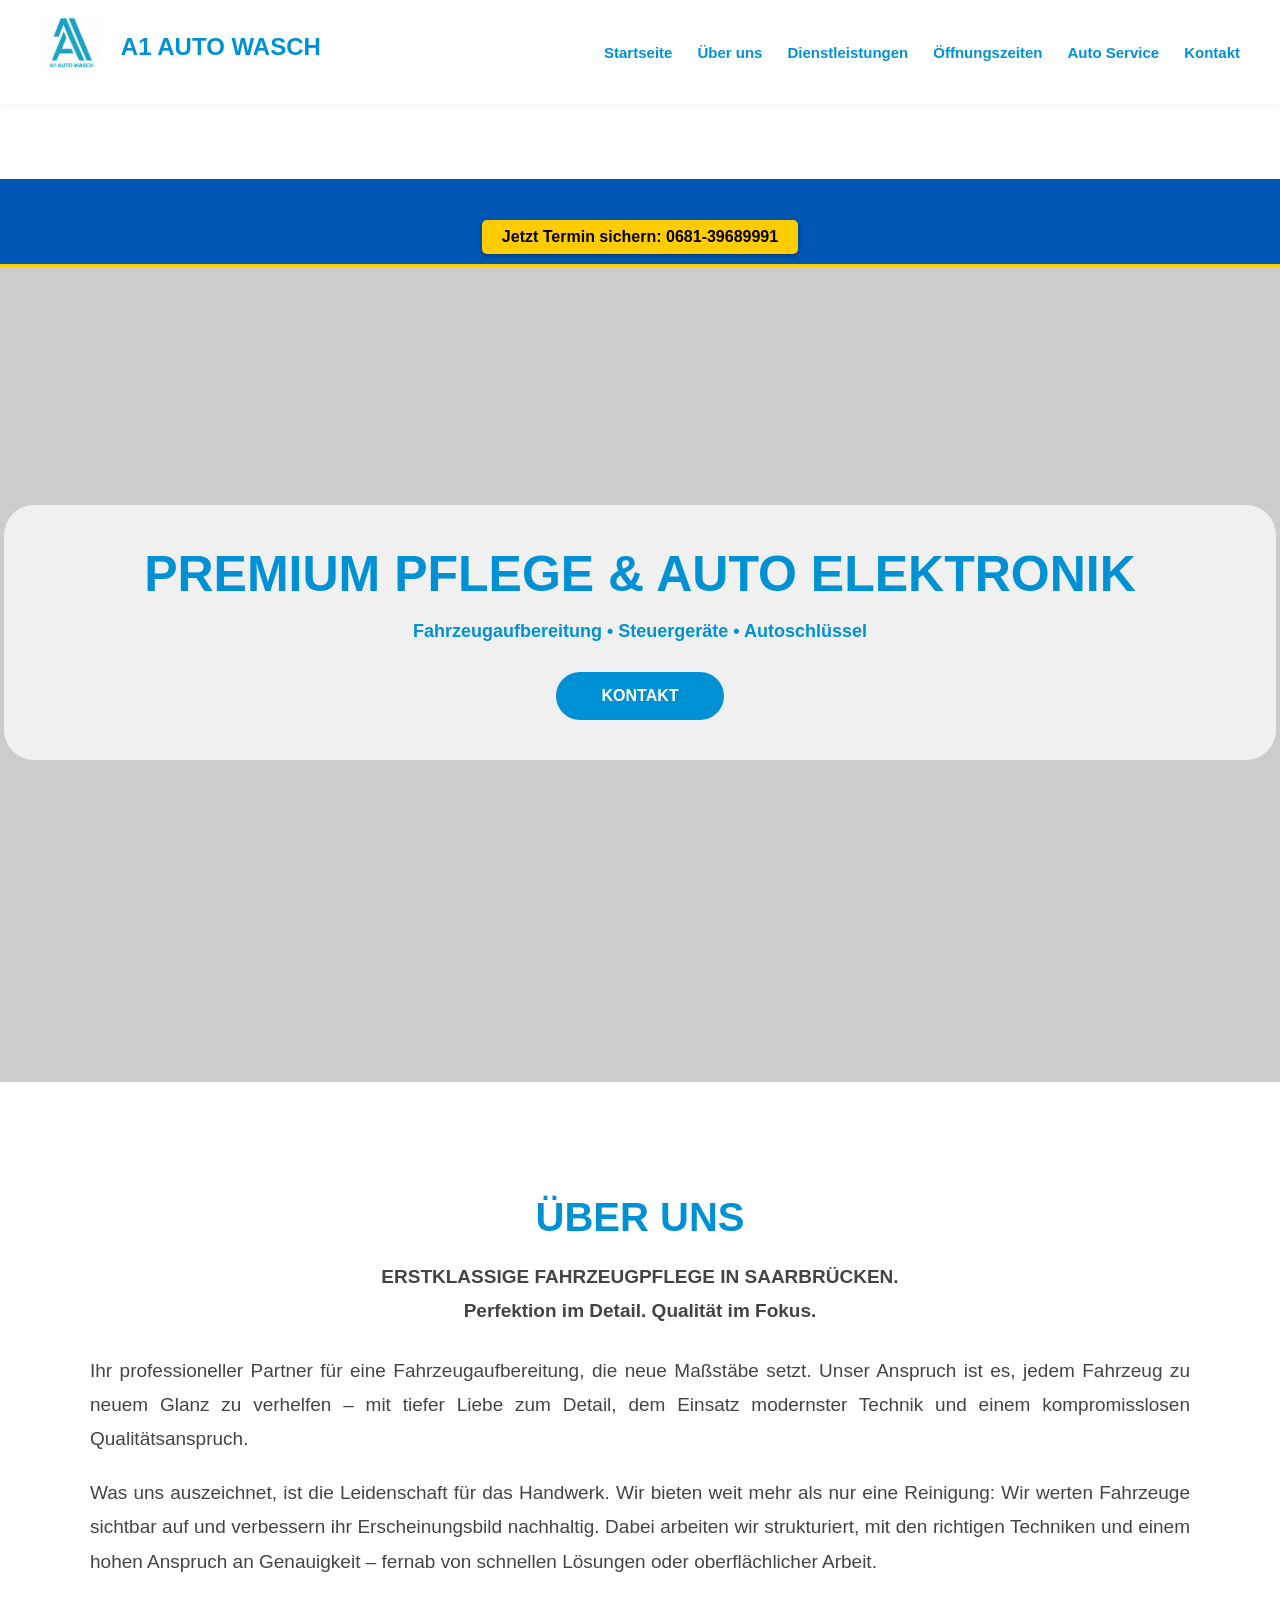
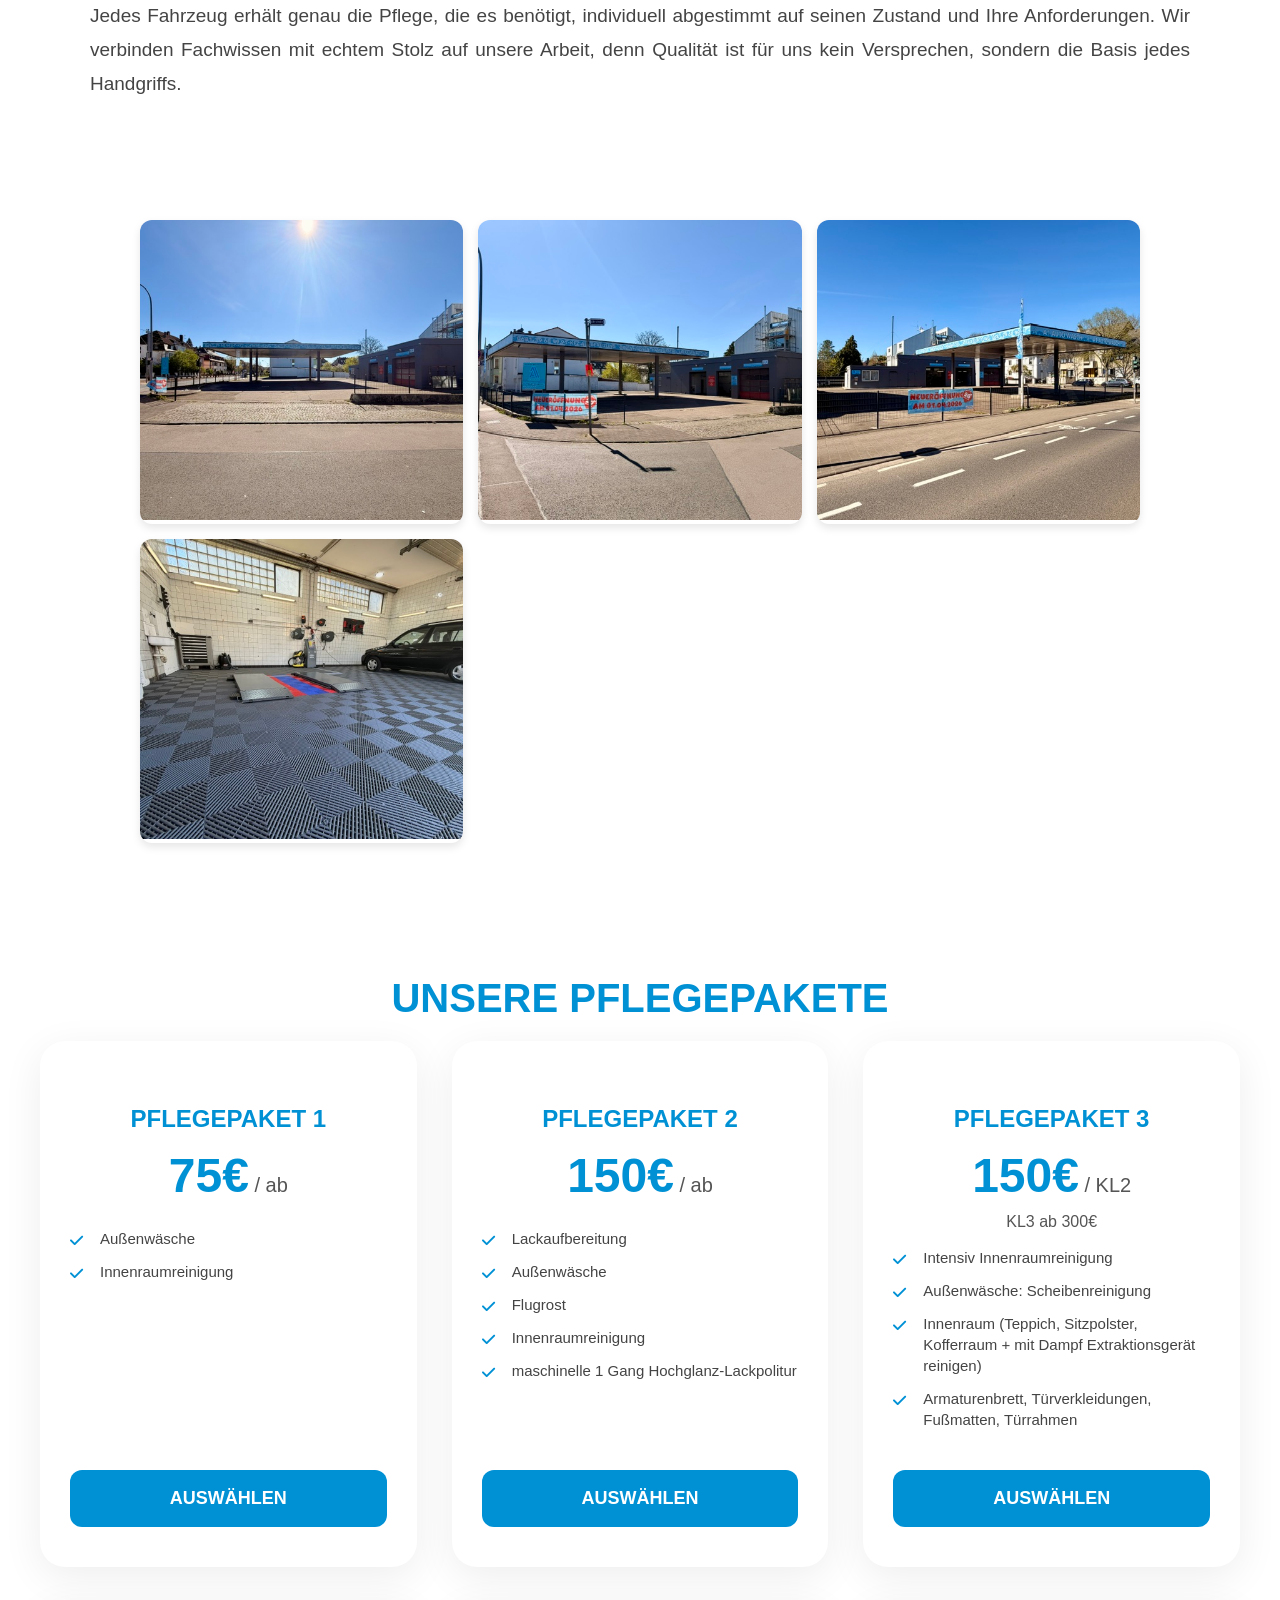
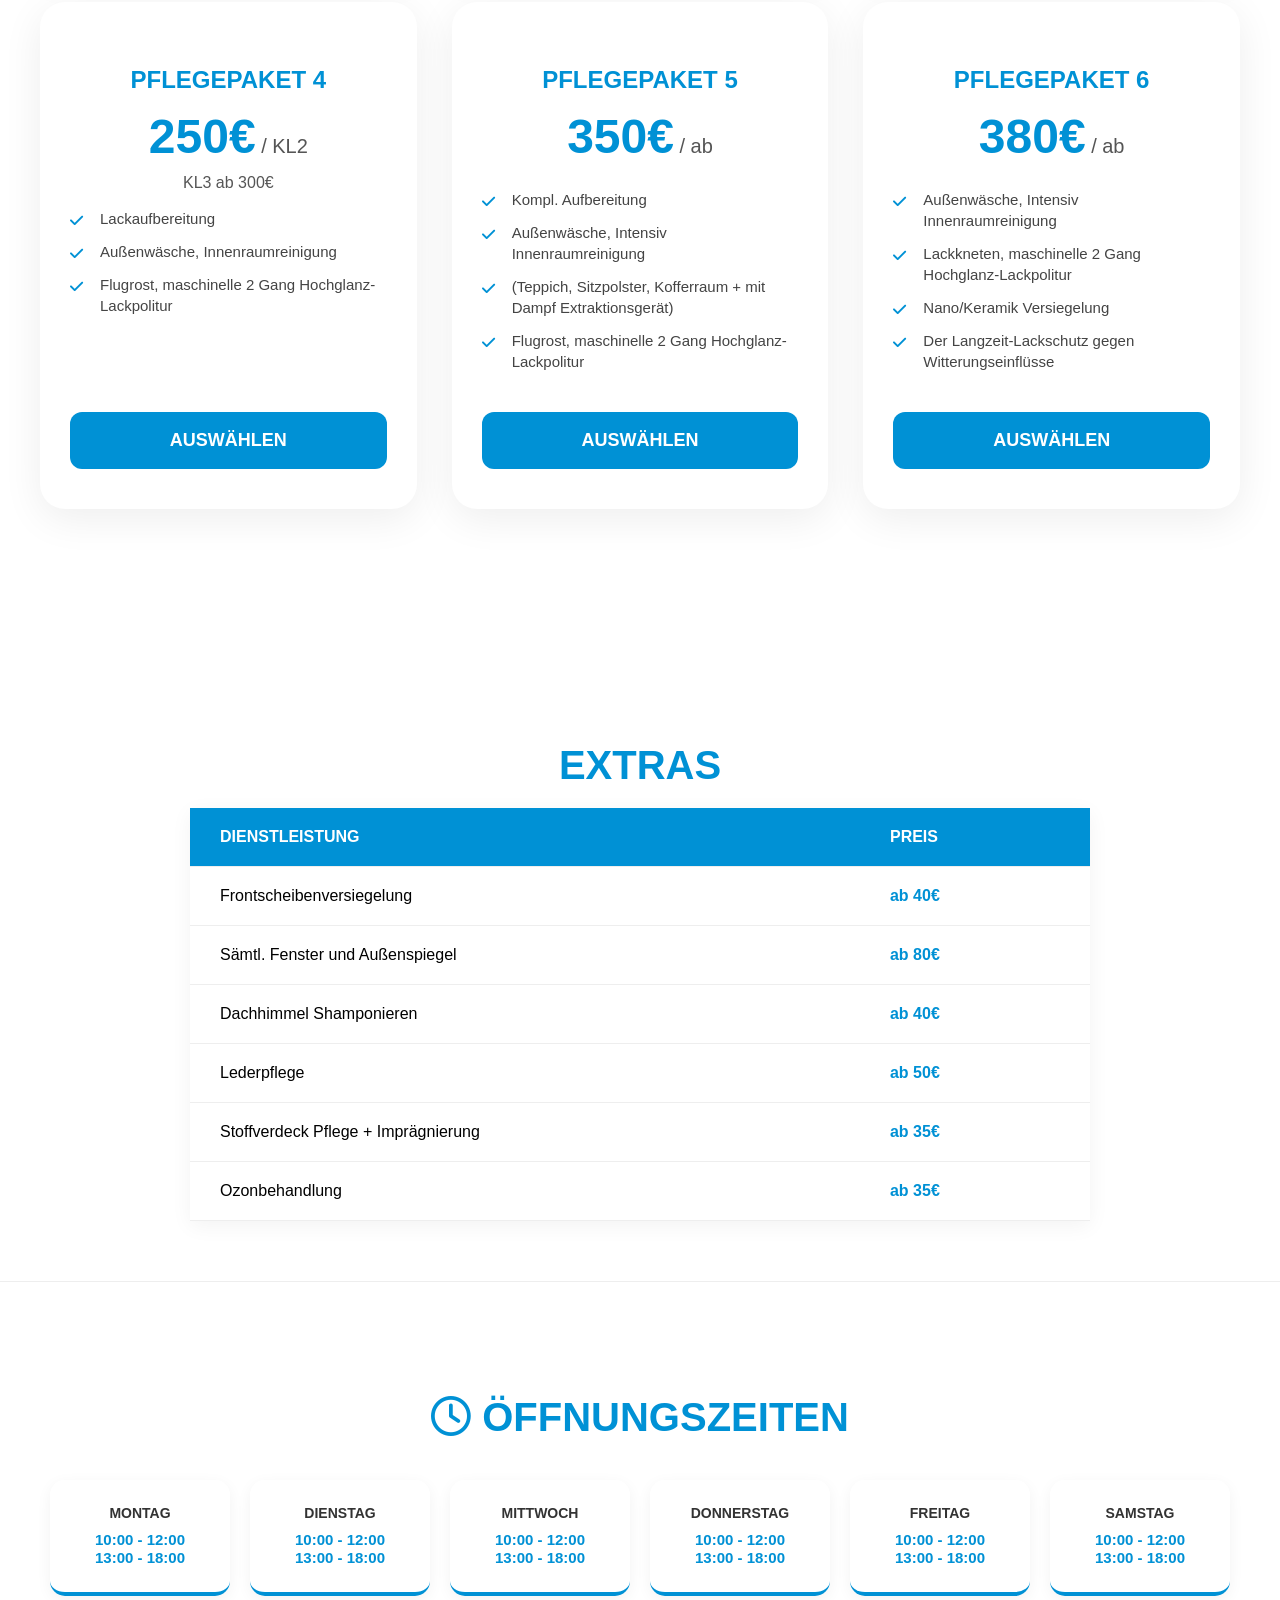
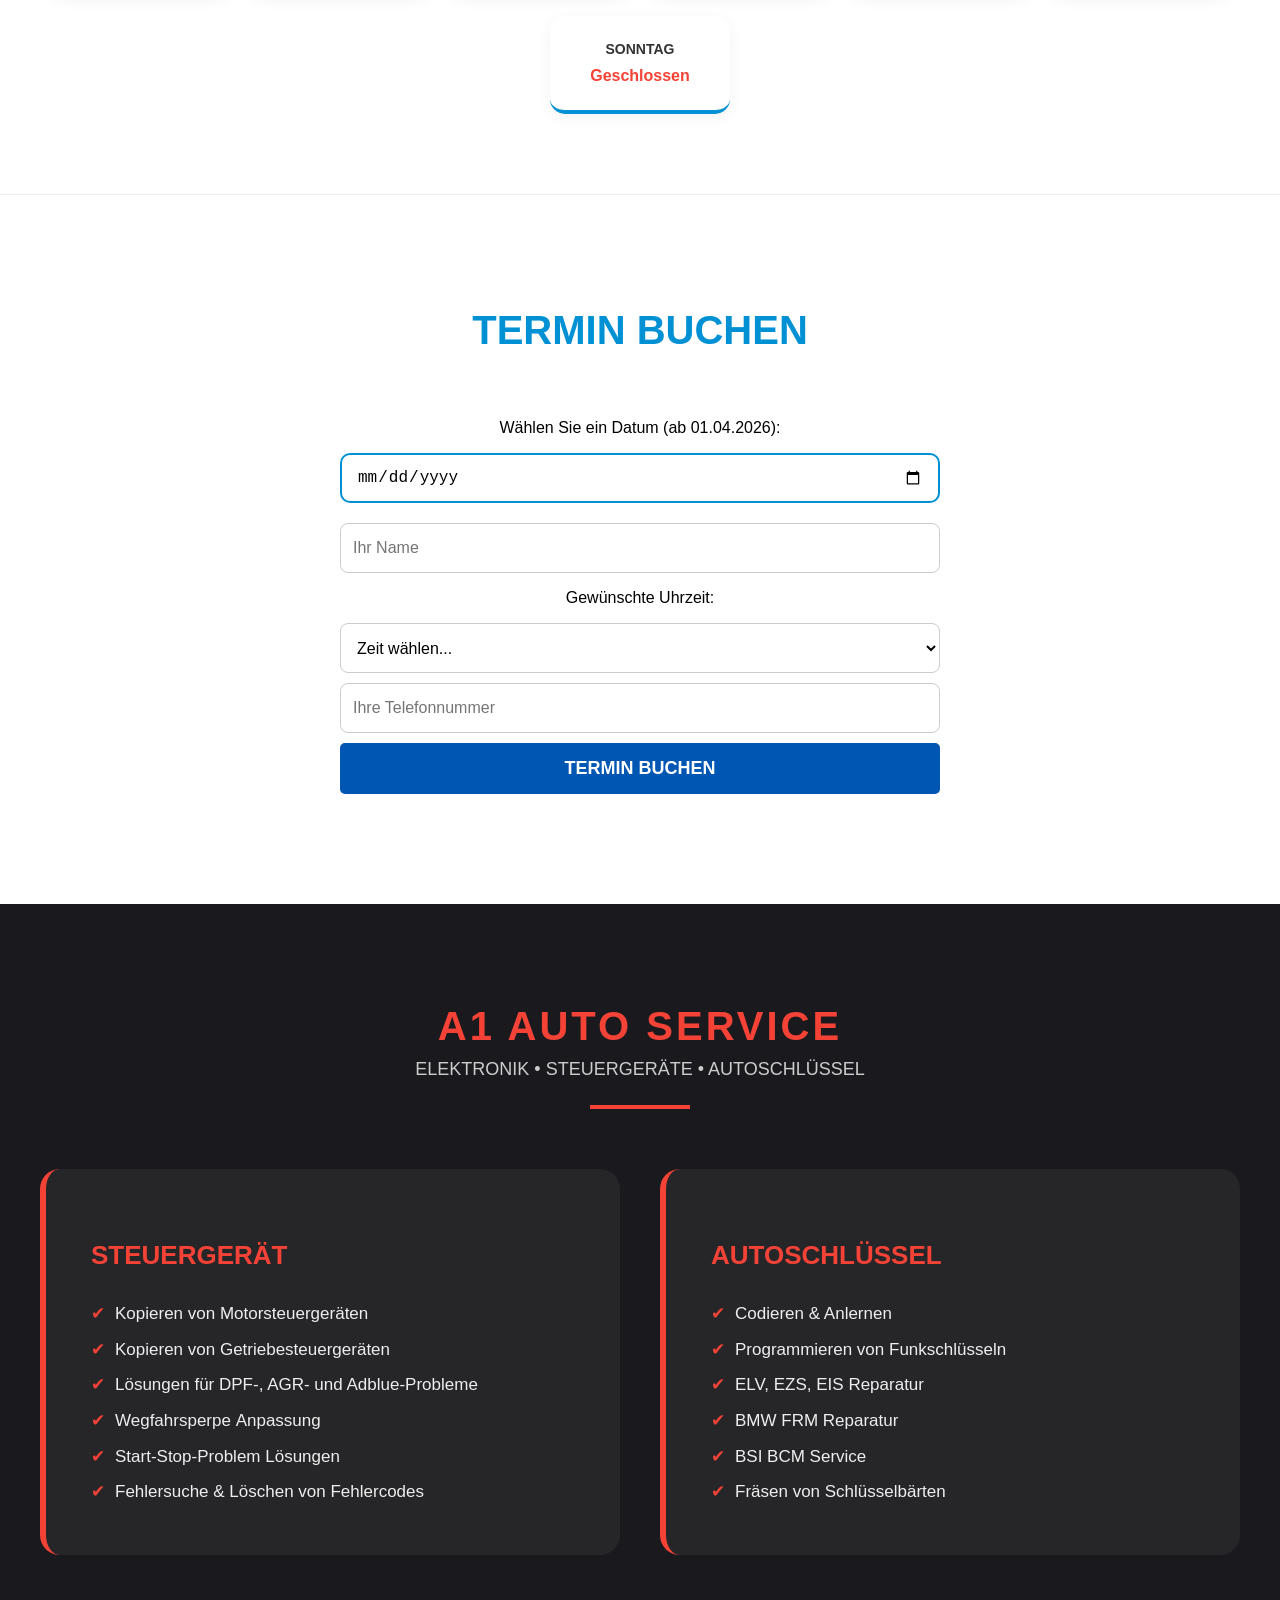
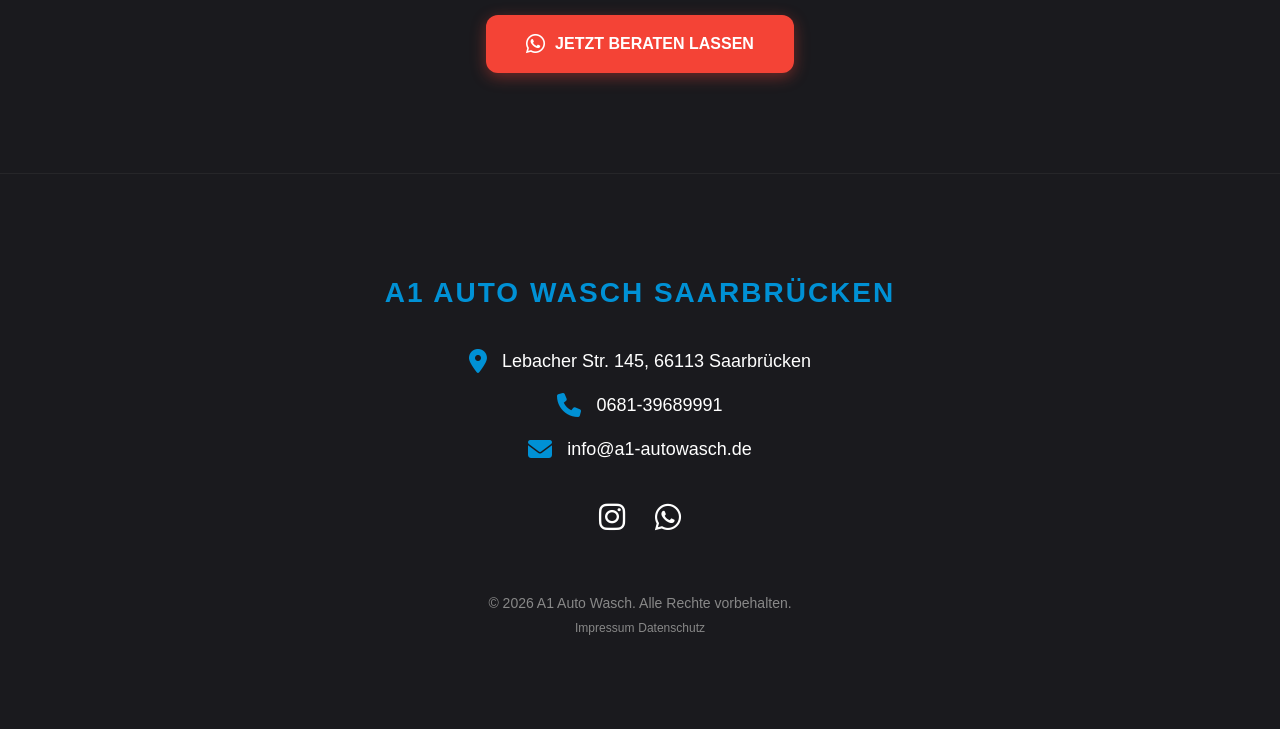
==== commit 827f1826: "Update index.html" ====
--- a/index.html
+++ b/index.html
@@ -564,7 +564,7 @@
     margin: 0 auto;
 ">
     <div style="overflow: hidden; border-radius: 12px; box-shadow: 0 4px 8px rgba(0,0,0,0.1);">
-        <img src="a1-autowasch-tation.jpeg" alt="A1 Autowasch Station" style="width: 100%; height: 300px; object-fit: cover; transition: transform 0.3s;">
+        <img src="a1-autowasch-station.jpeg" alt="A1 Autowasch Station" style="width: 100%; height: 300px; object-fit: cover; transition: transform 0.3s;">
     </div>
 
     <div style="overflow: hidden; border-radius: 12px; box-shadow: 0 4px 8px rgba(0,0,0,0.1);">
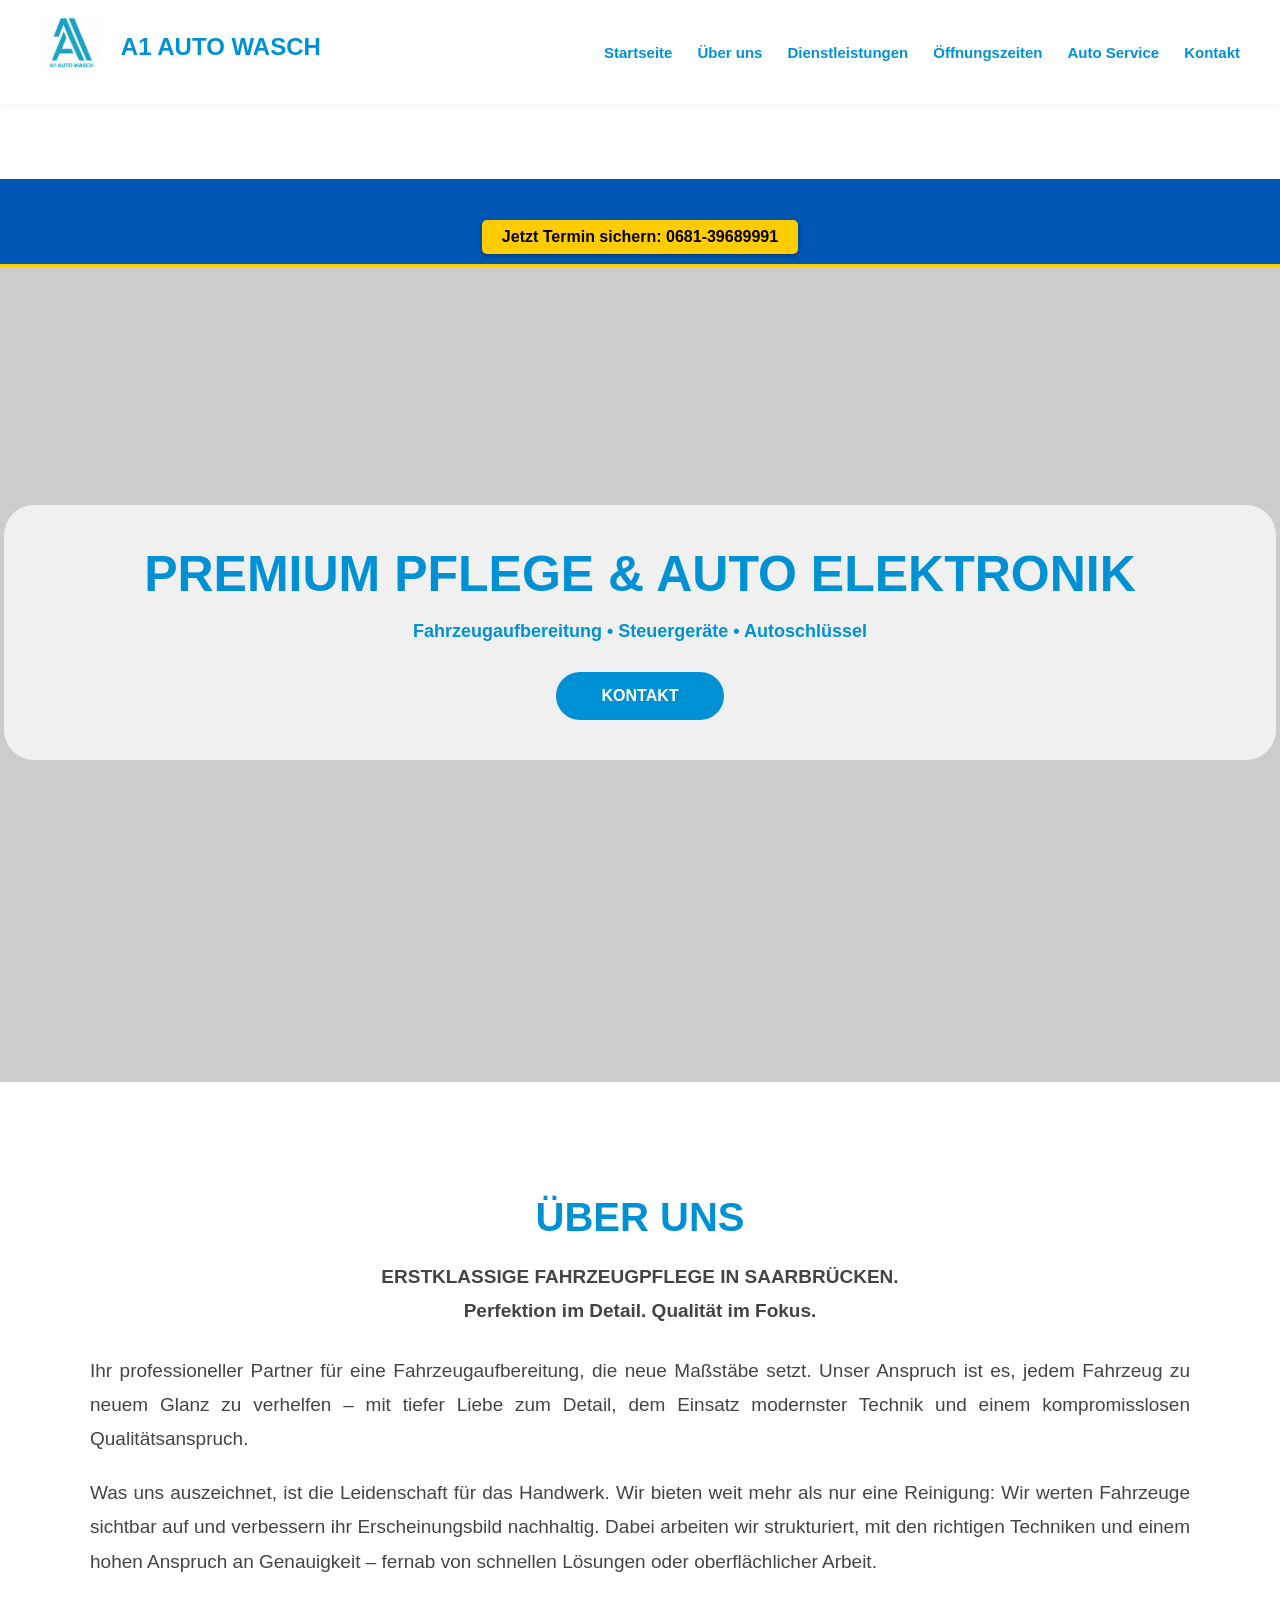
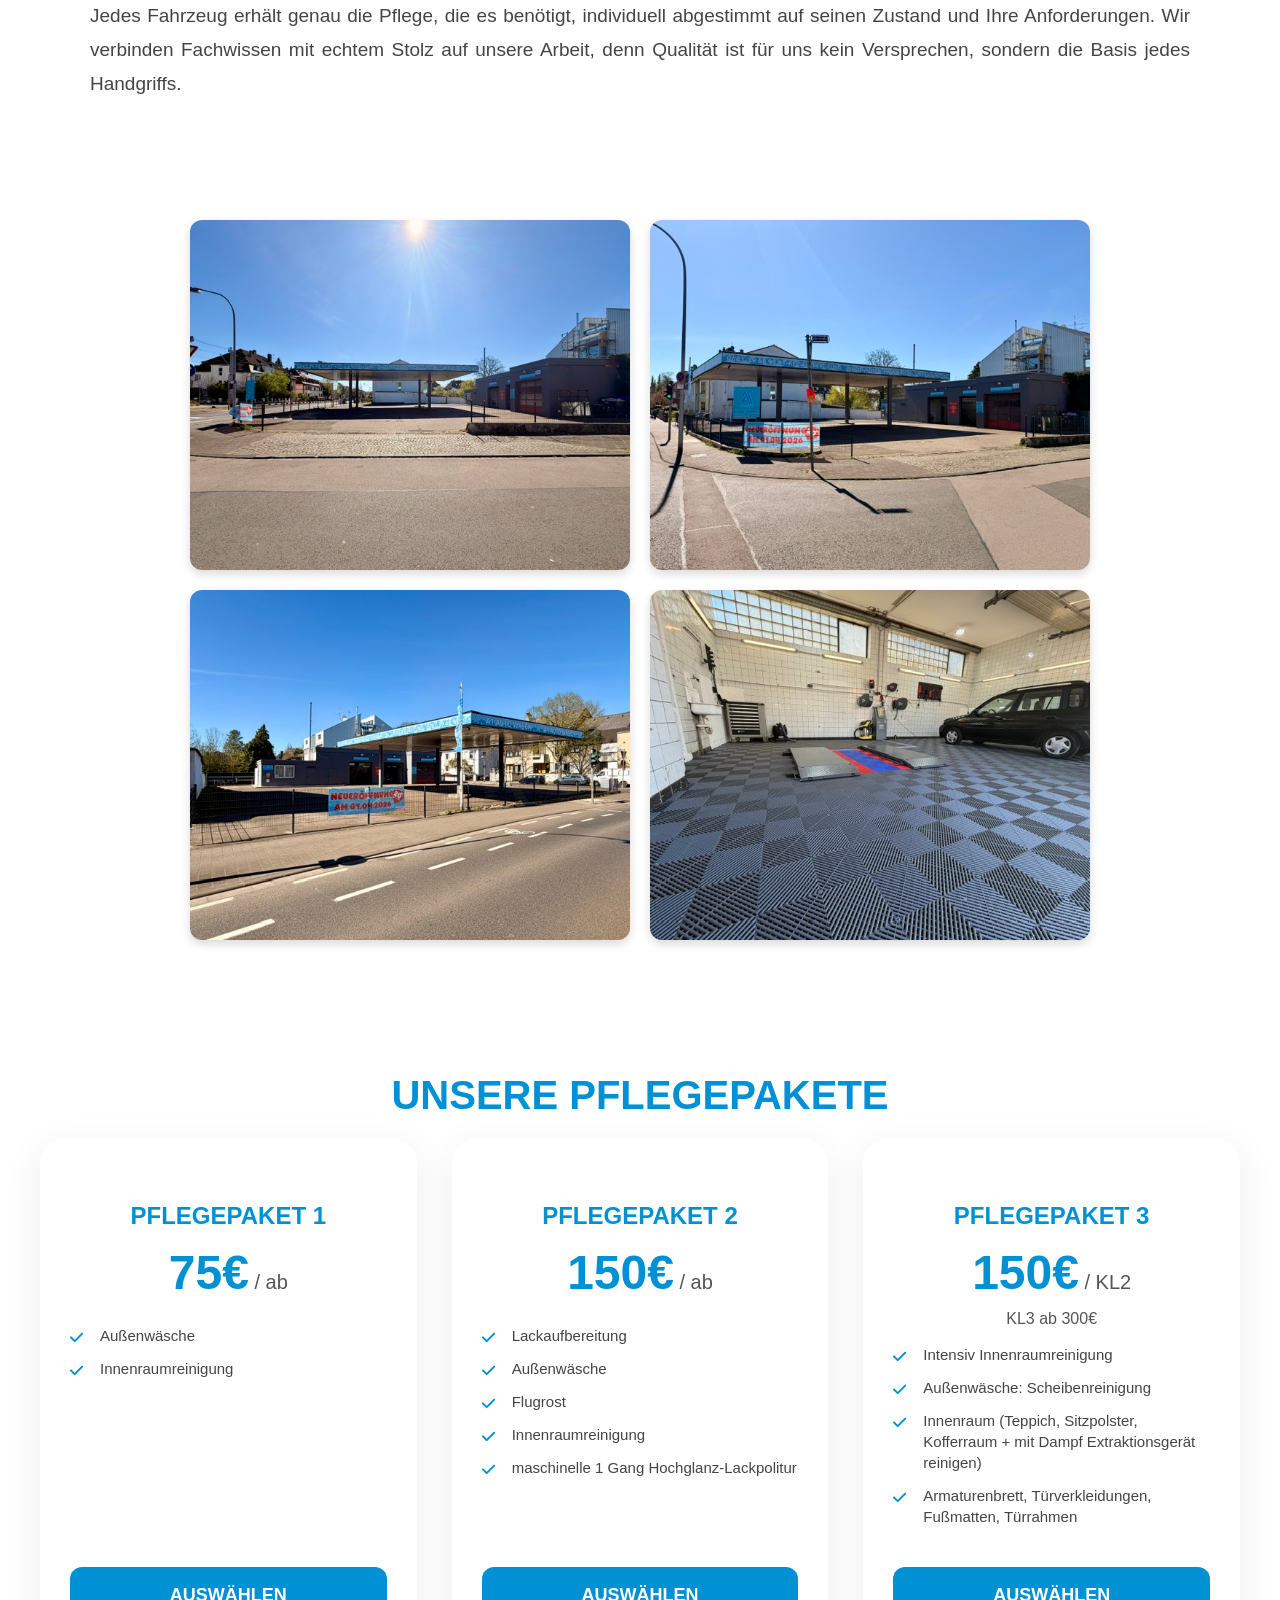
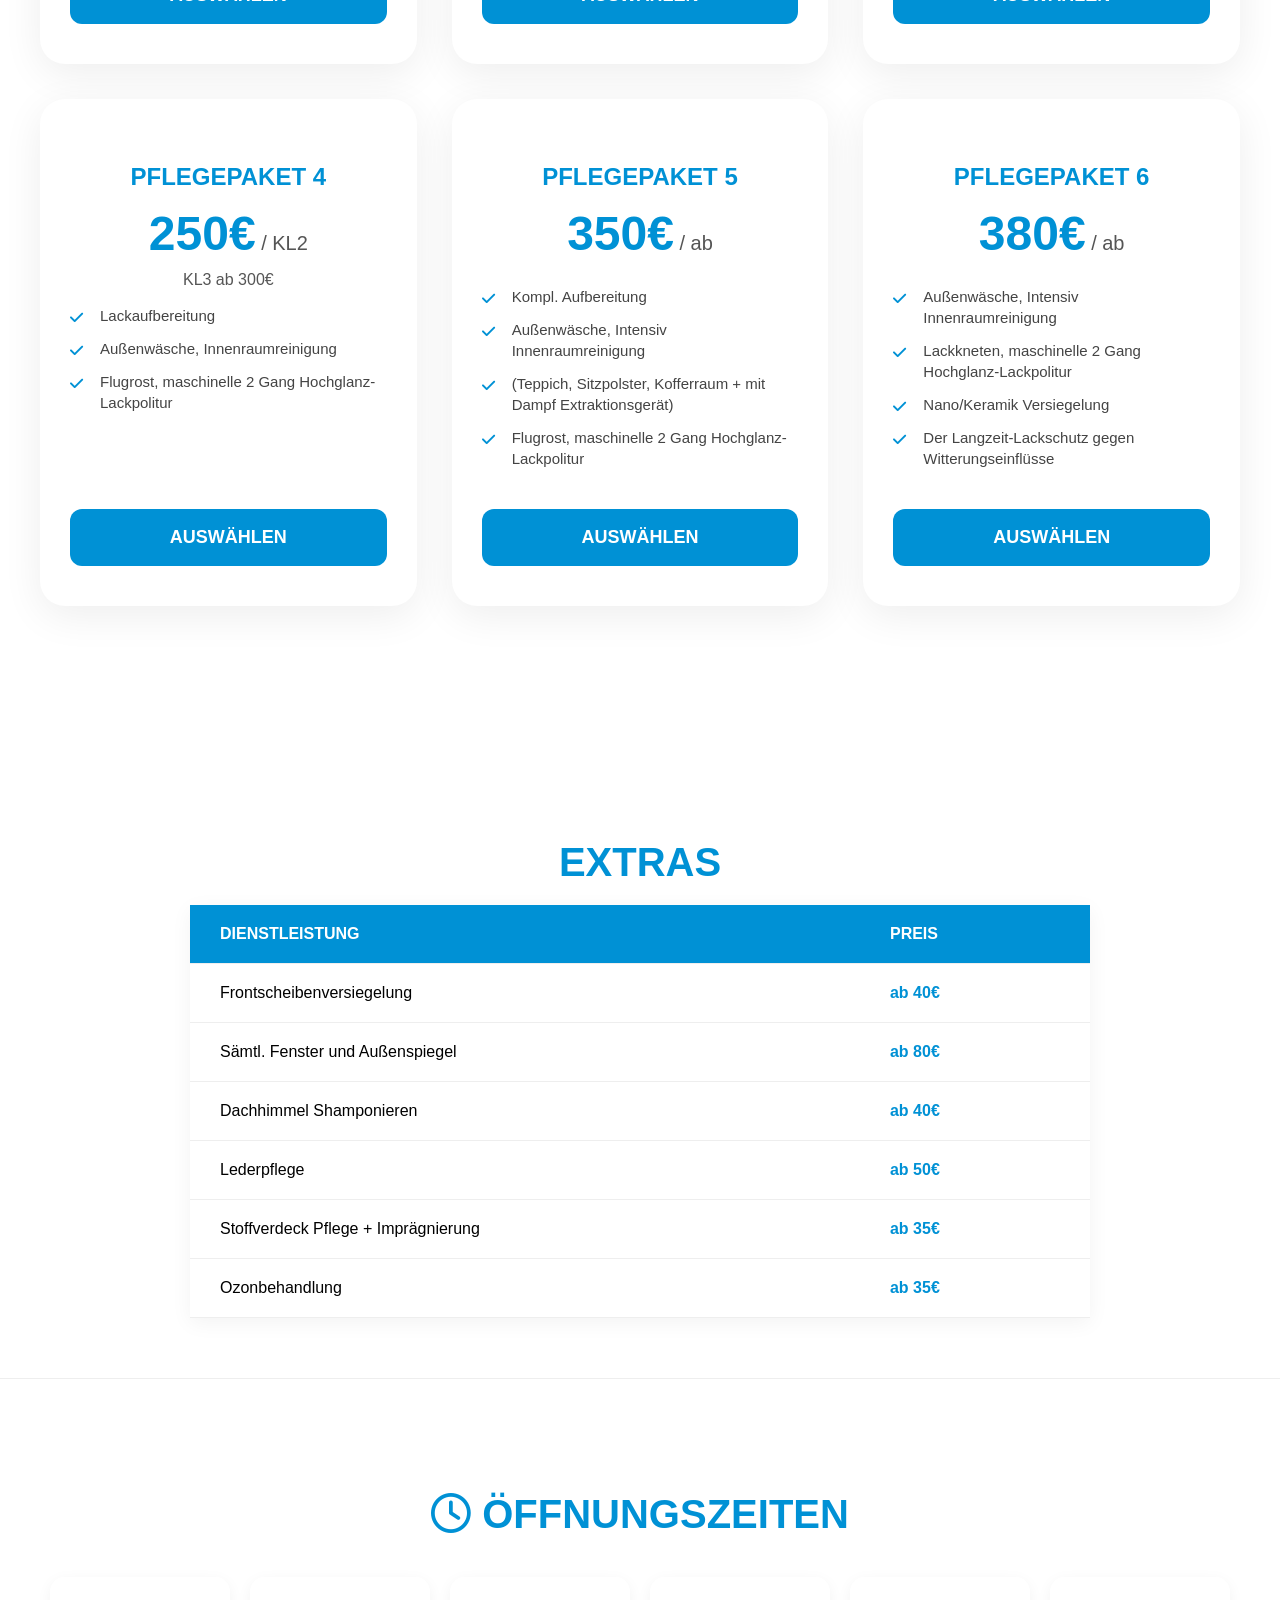
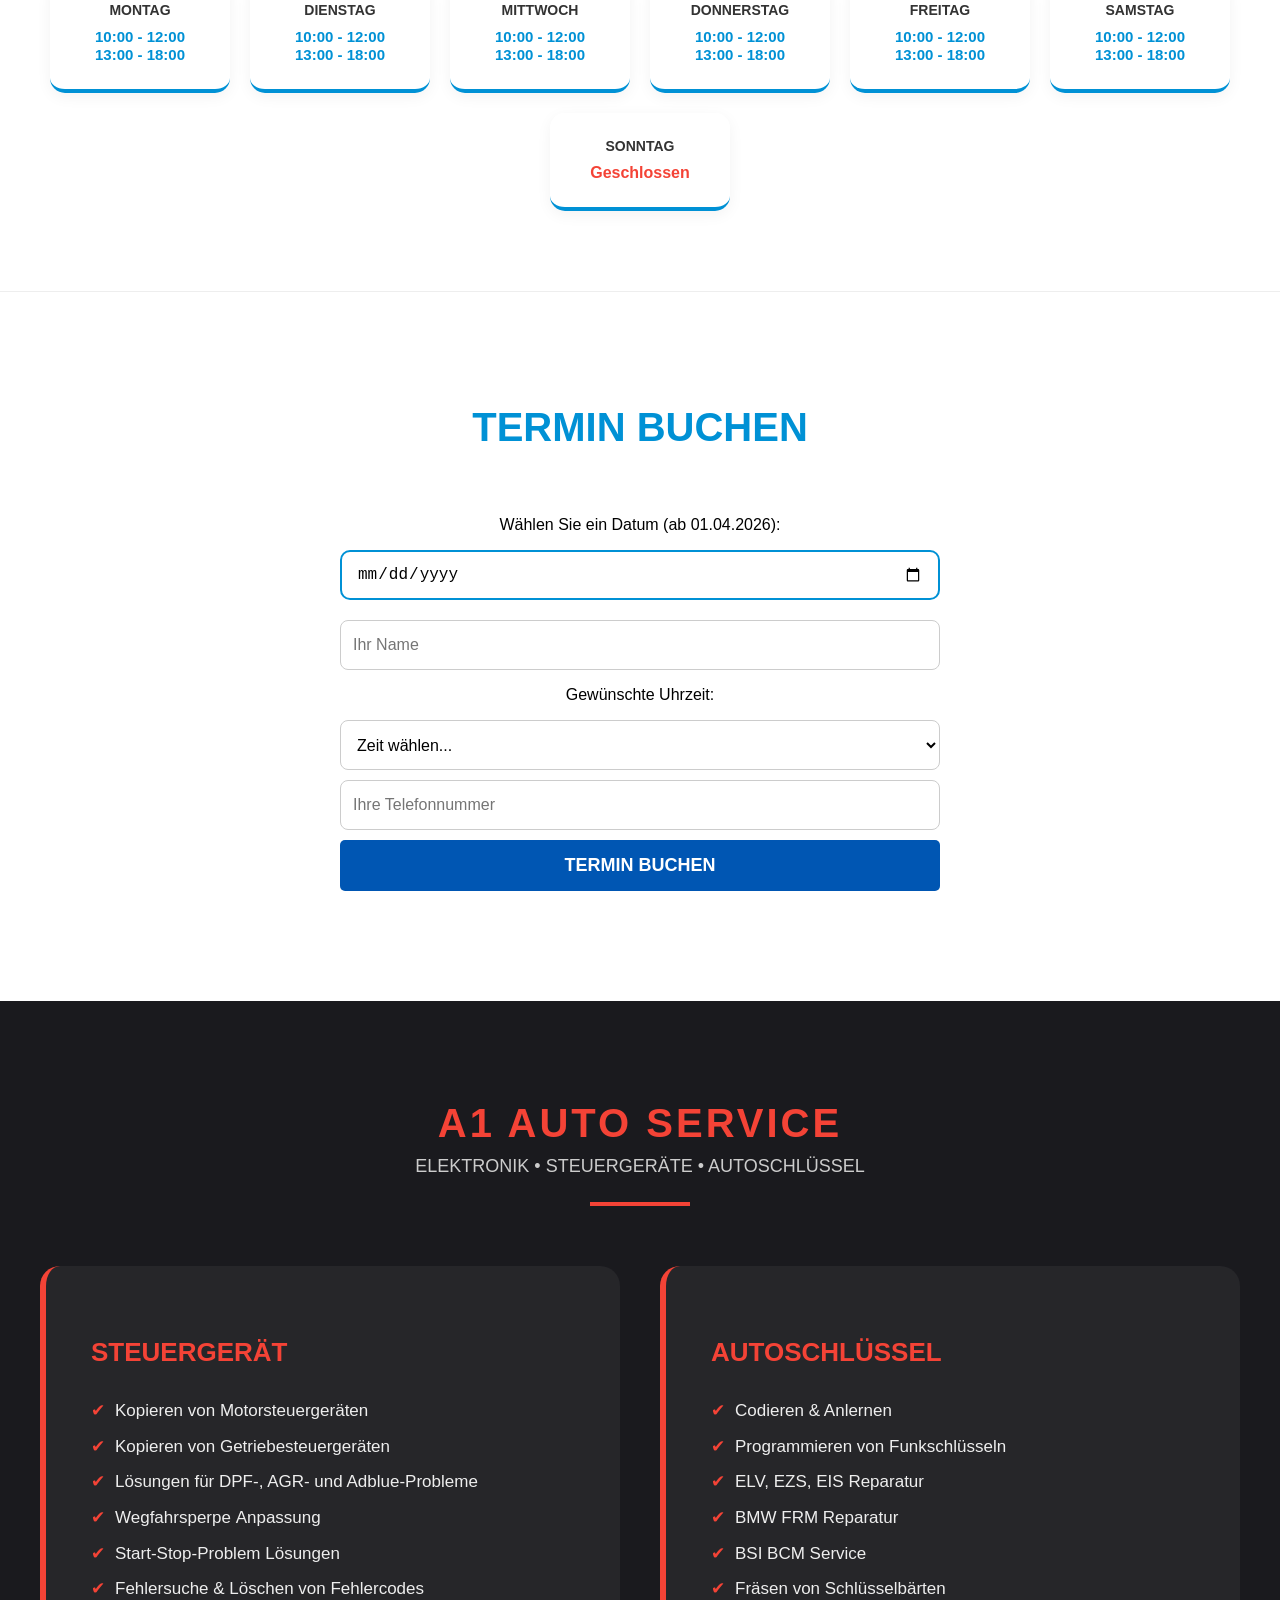
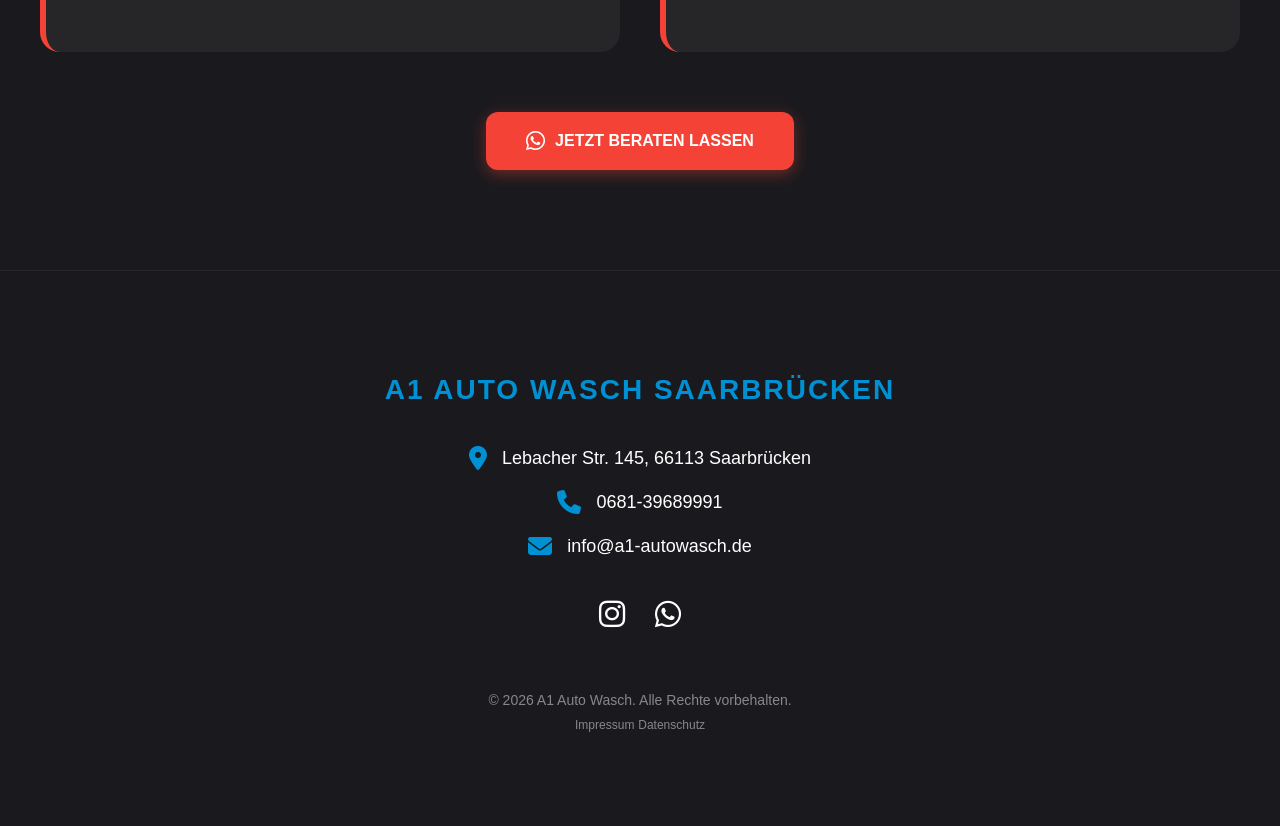
==== commit 9524f828: "Update index.html" ====
--- a/index.html
+++ b/index.html
@@ -557,33 +557,34 @@
     </section>
 <div class="station-gallery" style="
     display: grid;
-    grid-template-columns: repeat(auto-fit, minmax(250px, 1fr));
-    gap: 15px;
+    grid-template-columns: repeat(2, 1fr); /* Ровно две колонки */
+    gap: 20px;
     padding: 20px 0;
-    max-width: 1000px;
+    max-width: 900px;
     margin: 0 auto;
 ">
-    <div style="overflow: hidden; border-radius: 12px; box-shadow: 0 4px 8px rgba(0,0,0,0.1);">
-        <img src="a1-autowasch-station.jpeg" alt="A1 Autowasch Station" style="width: 100%; height: 300px; object-fit: cover; transition: transform 0.3s;">
+    <div style="overflow: hidden; border-radius: 12px; box-shadow: 0 4px 10px rgba(0,0,0,0.15);">
+        <img src="a1-autowasch-station.jpeg" alt="A1 Autowasch Station" style="width: 100%; height: 350px; object-fit: cover; display: block;">
     </div>
 
-    <div style="overflow: hidden; border-radius: 12px; box-shadow: 0 4px 8px rgba(0,0,0,0.1);">
-        <img src="a1-autowasch-station1.jpeg" alt="Unsere Waschboxen" style="width: 100%; height: 300px; object-fit: cover; transition: transform 0.3s;">
+    <div style="overflow: hidden; border-radius: 12px; box-shadow: 0 4px 10px rgba(0,0,0,0.15);">
+        <img src="a1-autowasch-station1.jpeg" alt="Waschboxen" style="width: 100%; height: 350px; object-fit: cover; display: block;">
     </div>
 
-    <div style="overflow: hidden; border-radius: 12px; box-shadow: 0 4px 8px rgba(0,0,0,0.1);">
-        <img src="image2.jpeg" alt="A1 Autowasch Entrance" style="width: 100%; height: 300px; object-fit: cover; transition: transform 0.3s;">
+    <div style="overflow: hidden; border-radius: 12px; box-shadow: 0 4px 10px rgba(0,0,0,0.15);">
+        <img src="image2.jpeg" alt="A1 Station View" style="width: 100%; height: 350px; object-fit: cover; display: block;">
     </div>
 
-    <div style="overflow: hidden; border-radius: 12px; box-shadow: 0 4px 8px rgba(0,0,0,0.1);">
-        <img src="image3.jpeg" alt="Modern Equipment" style="width: 100%; height: 300px; object-fit: cover; transition: transform 0.3s;">
+    <div style="overflow: hidden; border-radius: 12px; box-shadow: 0 4px 10px rgba(0,0,0,0.15);">
+        <img src="image3.jpeg" alt="Equipment" style="width: 100%; height: 350px; object-fit: cover; display: block;">
     </div>
 </div>
 
 <style>
-    /* Эффект при наведении — фото чуть увеличивается */
-    .station-gallery img:hover {
-        transform: scale(1.05);
+    @media (max-width: 600px) {
+        .station-gallery {
+            grid-template-columns: 1fr !important;
+        }
     }
 </style>
 
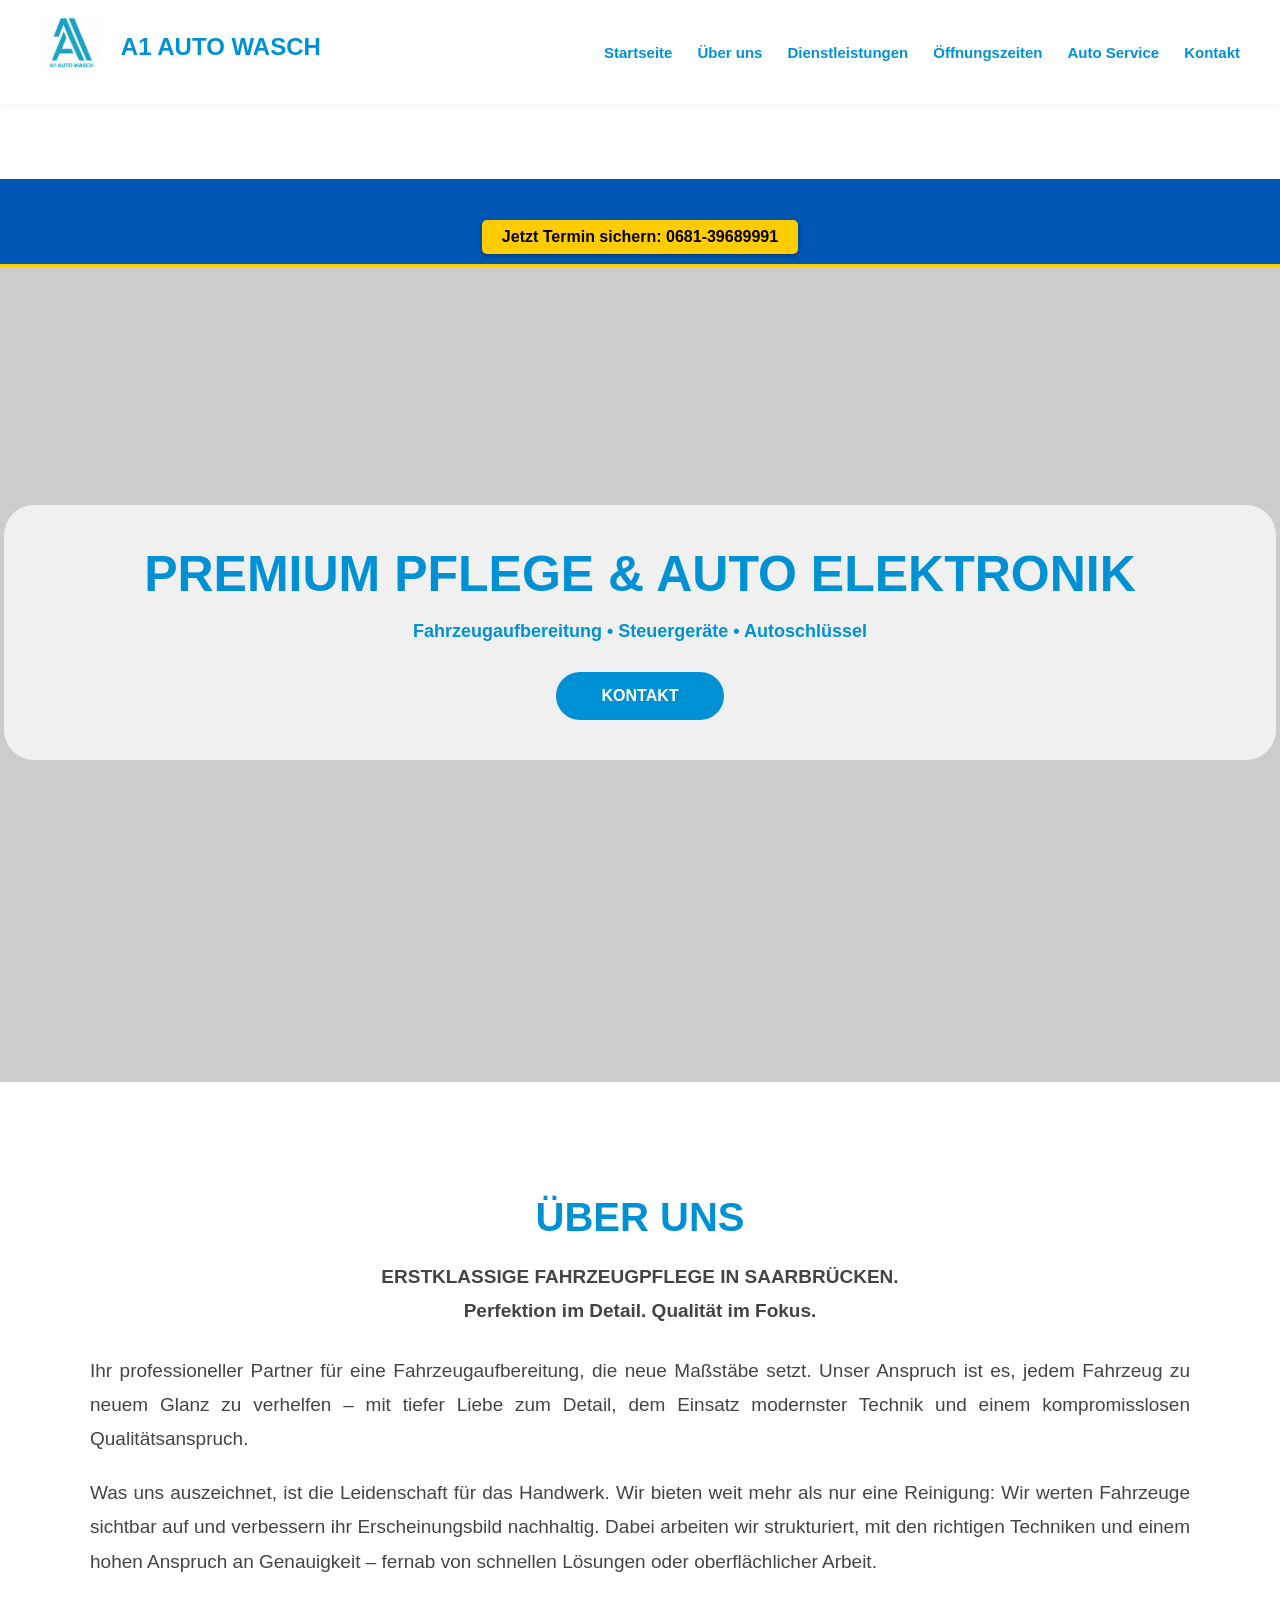
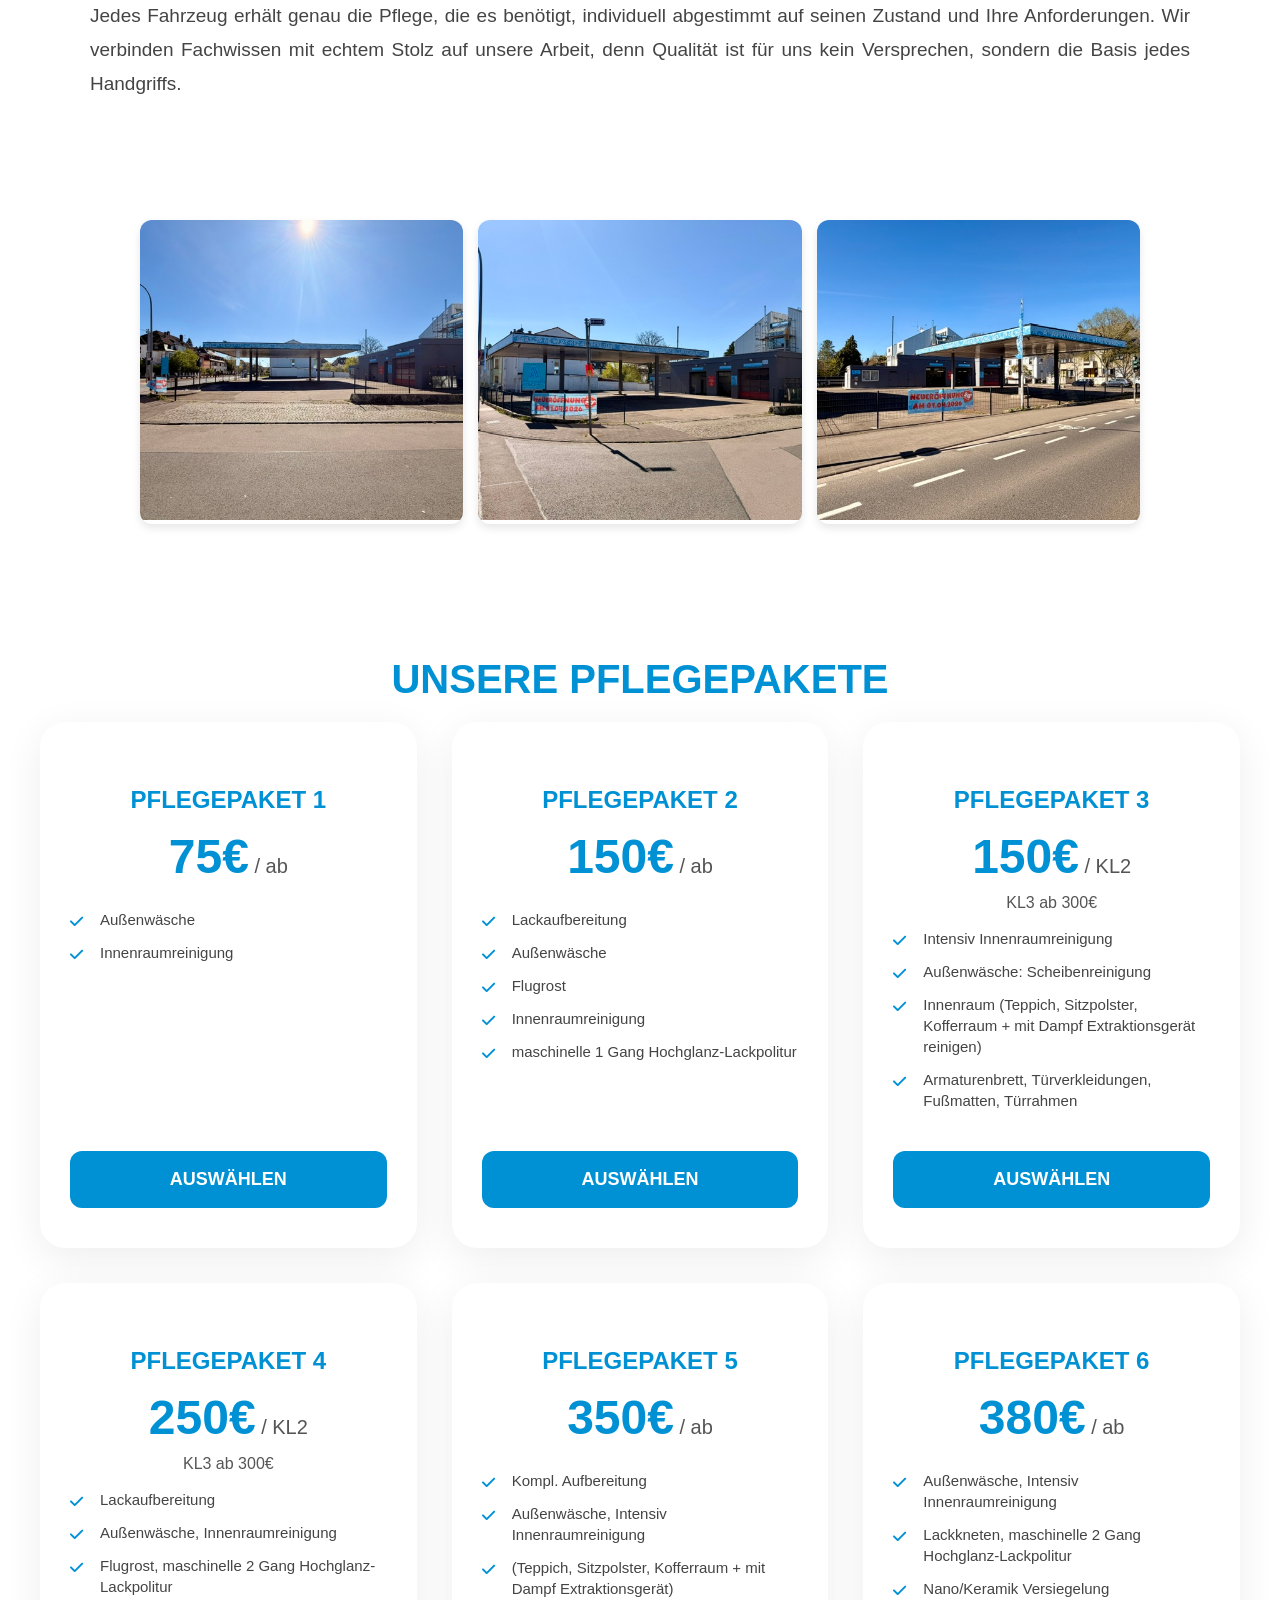
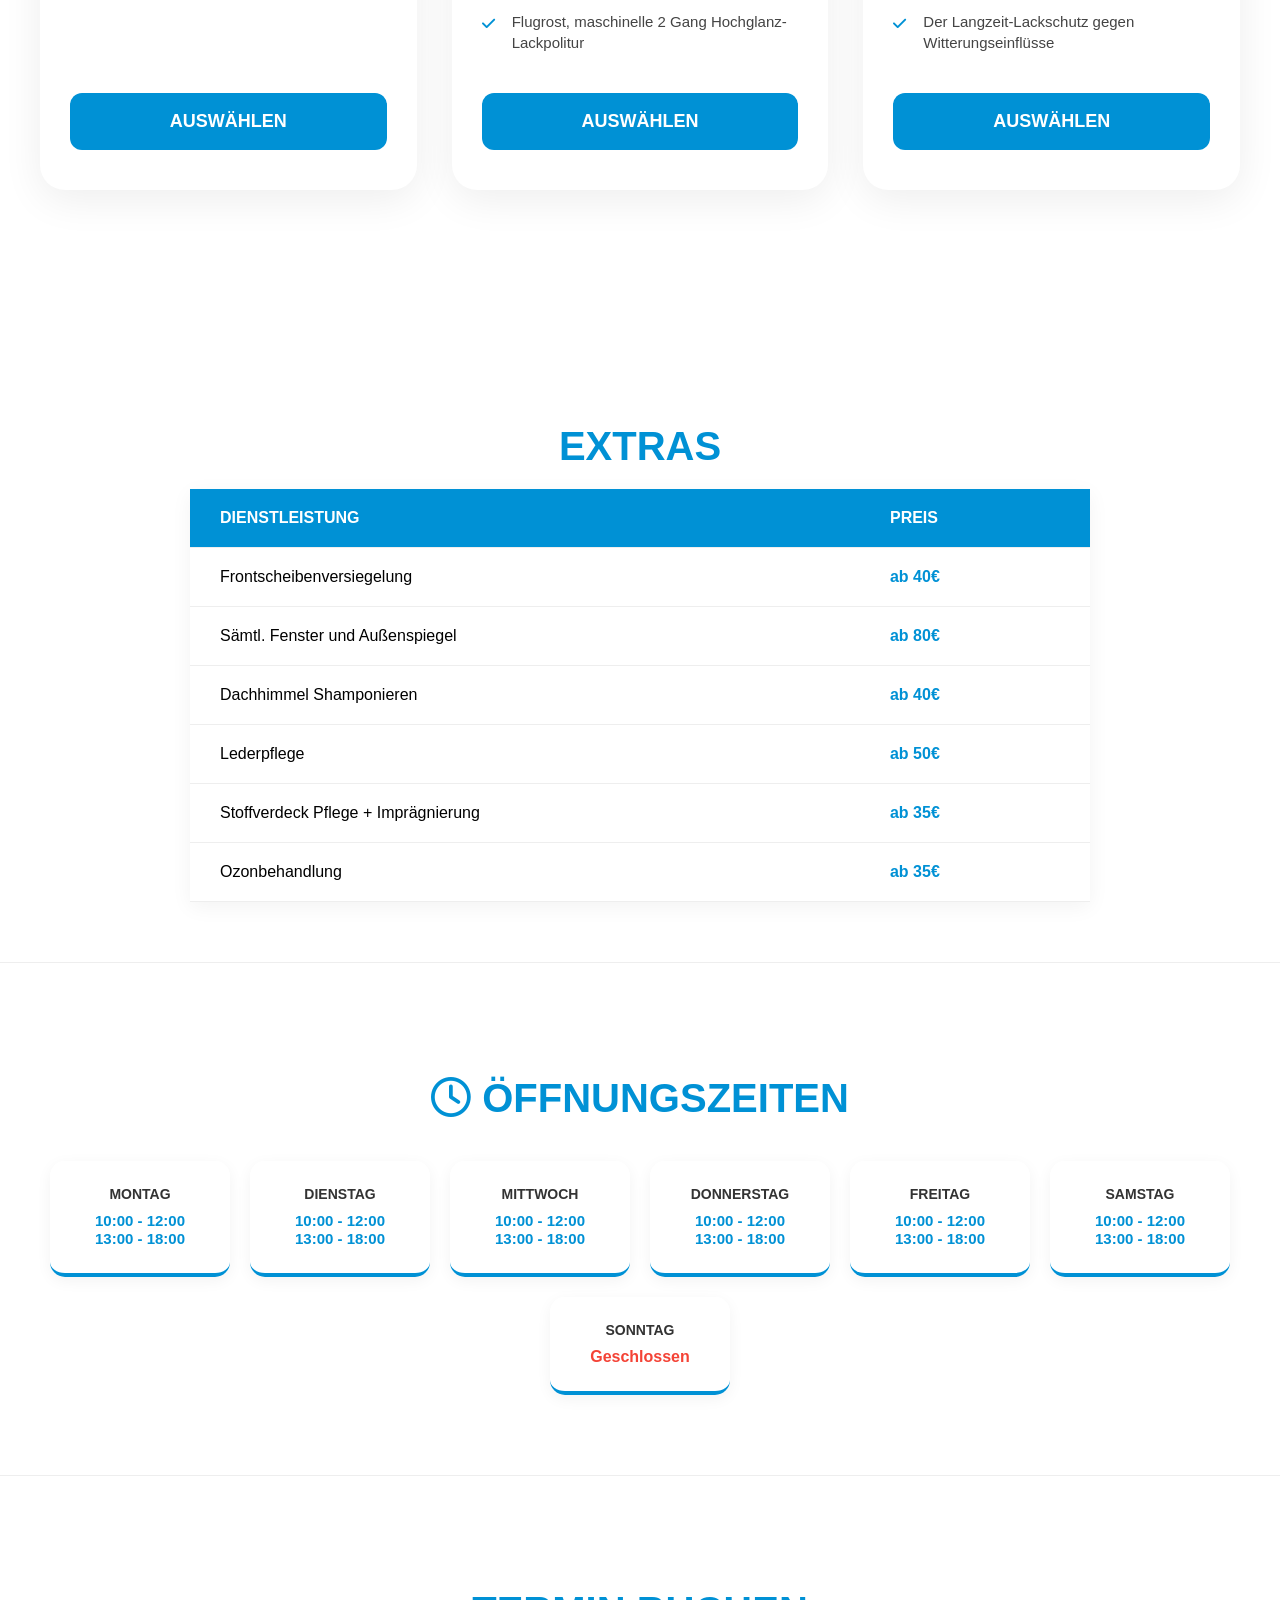
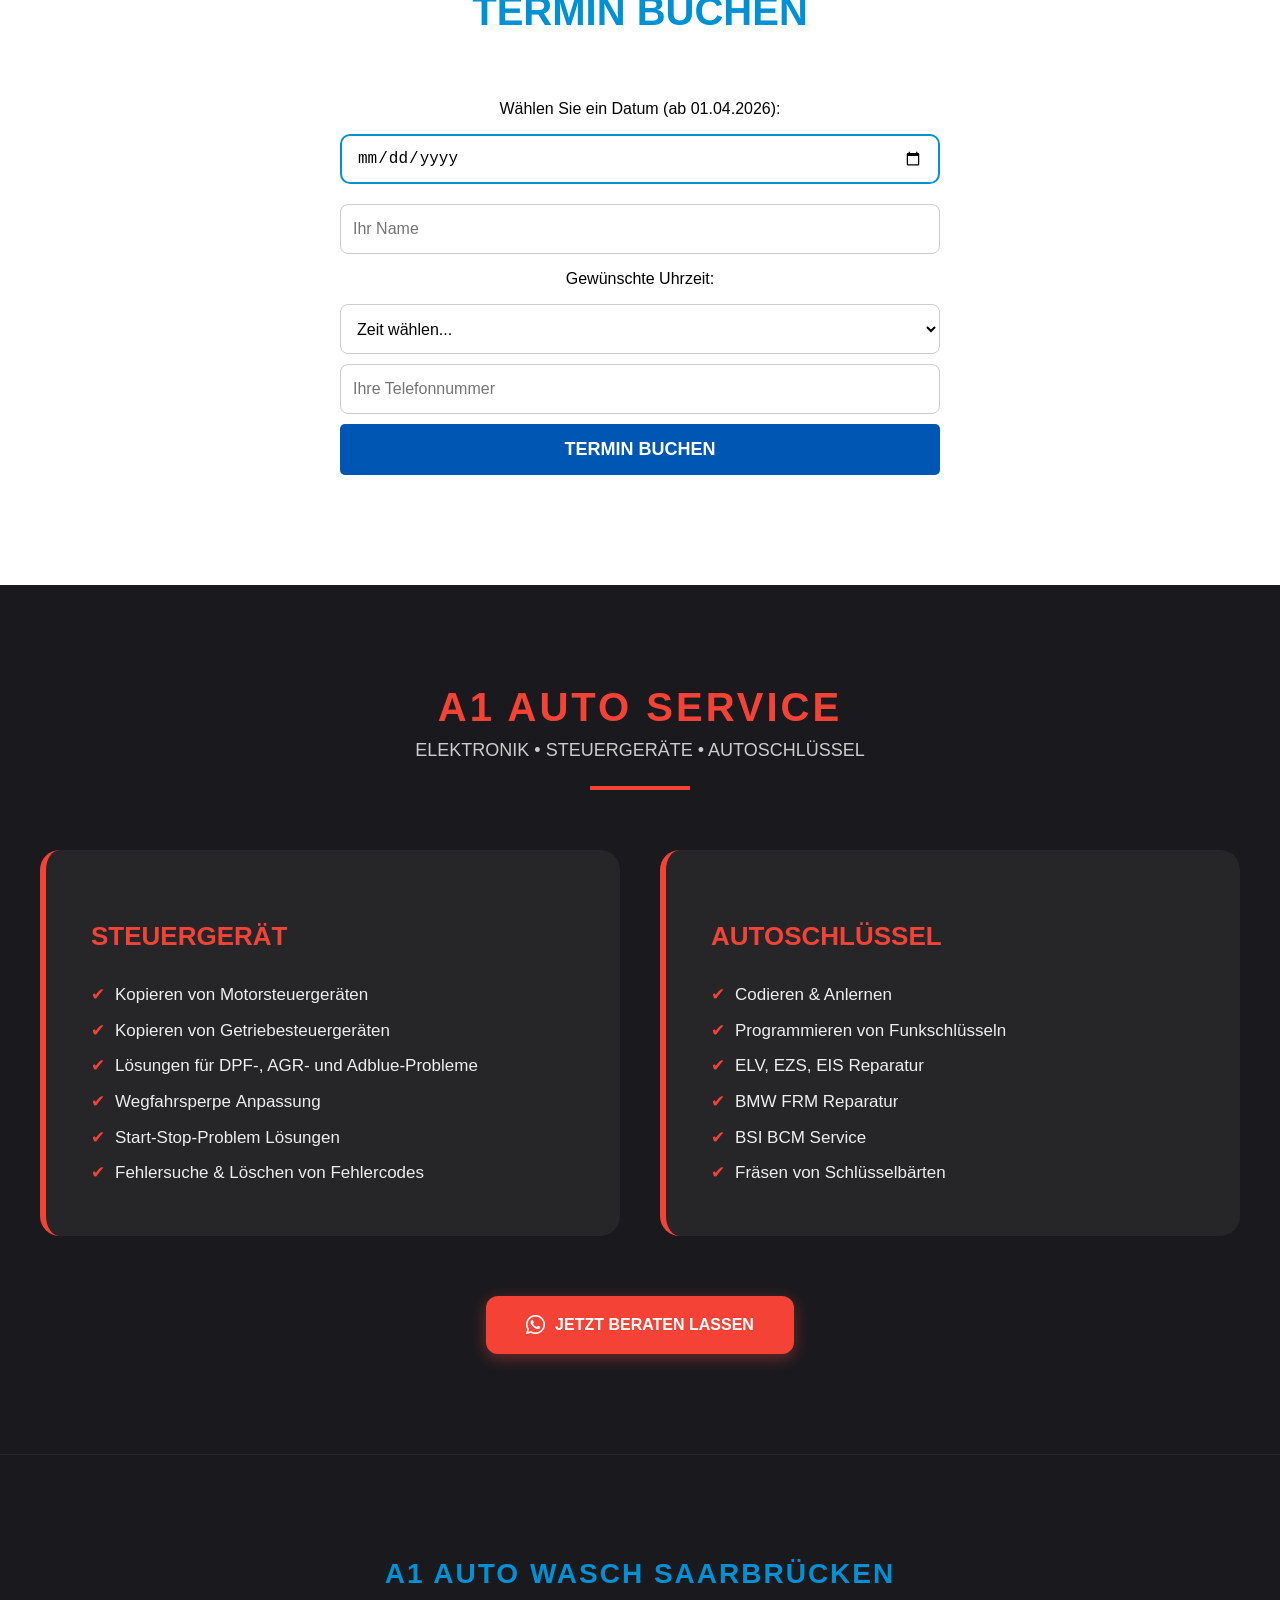
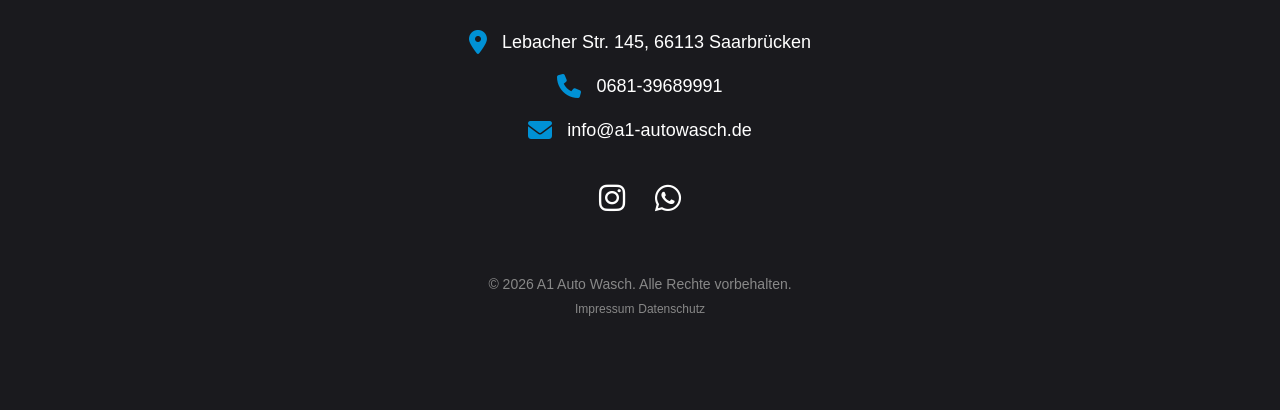
==== commit b76f37cd: "Update index.html" ====
--- a/index.html
+++ b/index.html
@@ -557,34 +557,29 @@
     </section>
 <div class="station-gallery" style="
     display: grid;
-    grid-template-columns: repeat(2, 1fr); /* Ровно две колонки */
-    gap: 20px;
+    grid-template-columns: repeat(auto-fit, minmax(250px, 1fr));
+    gap: 15px;
     padding: 20px 0;
-    max-width: 900px;
+    max-width: 1000px;
     margin: 0 auto;
 ">
-    <div style="overflow: hidden; border-radius: 12px; box-shadow: 0 4px 10px rgba(0,0,0,0.15);">
-        <img src="a1-autowasch-station.jpeg" alt="A1 Autowasch Station" style="width: 100%; height: 350px; object-fit: cover; display: block;">
+    <div style="overflow: hidden; border-radius: 12px; box-shadow: 0 4px 8px rgba(0,0,0,0.1);">
+        <img src="a1-autowasch-station.jpeg" alt="A1 Autowasch Station" style="width: 100%; height: 300px; object-fit: cover; transition: transform 0.3s;">
     </div>
 
-    <div style="overflow: hidden; border-radius: 12px; box-shadow: 0 4px 10px rgba(0,0,0,0.15);">
-        <img src="a1-autowasch-station1.jpeg" alt="Waschboxen" style="width: 100%; height: 350px; object-fit: cover; display: block;">
+    <div style="overflow: hidden; border-radius: 12px; box-shadow: 0 4px 8px rgba(0,0,0,0.1);">
+        <img src="a1-autowasch-station1.jpeg" alt="Unsere Waschboxen" style="width: 100%; height: 300px; object-fit: cover; transition: transform 0.3s;">
     </div>
 
-    <div style="overflow: hidden; border-radius: 12px; box-shadow: 0 4px 10px rgba(0,0,0,0.15);">
-        <img src="image2.jpeg" alt="A1 Station View" style="width: 100%; height: 350px; object-fit: cover; display: block;">
-    </div>
-
-    <div style="overflow: hidden; border-radius: 12px; box-shadow: 0 4px 10px rgba(0,0,0,0.15);">
-        <img src="image3.jpeg" alt="Equipment" style="width: 100%; height: 350px; object-fit: cover; display: block;">
+    <div style="overflow: hidden; border-radius: 12px; box-shadow: 0 4px 8px rgba(0,0,0,0.1);">
+        <img src="image2.jpeg" alt="A1 Autowasch Entrance" style="width: 100%; height: 300px; object-fit: cover; transition: transform 0.3s;">
     </div>
 </div>
 
 <style>
-    @media (max-width: 600px) {
-        .station-gallery {
-            grid-template-columns: 1fr !important;
-        }
+    /* Эффект при наведении — фото чуть увеличивается */
+    .station-gallery img:hover {
+        transform: scale(1.05);
     }
 </style>
 
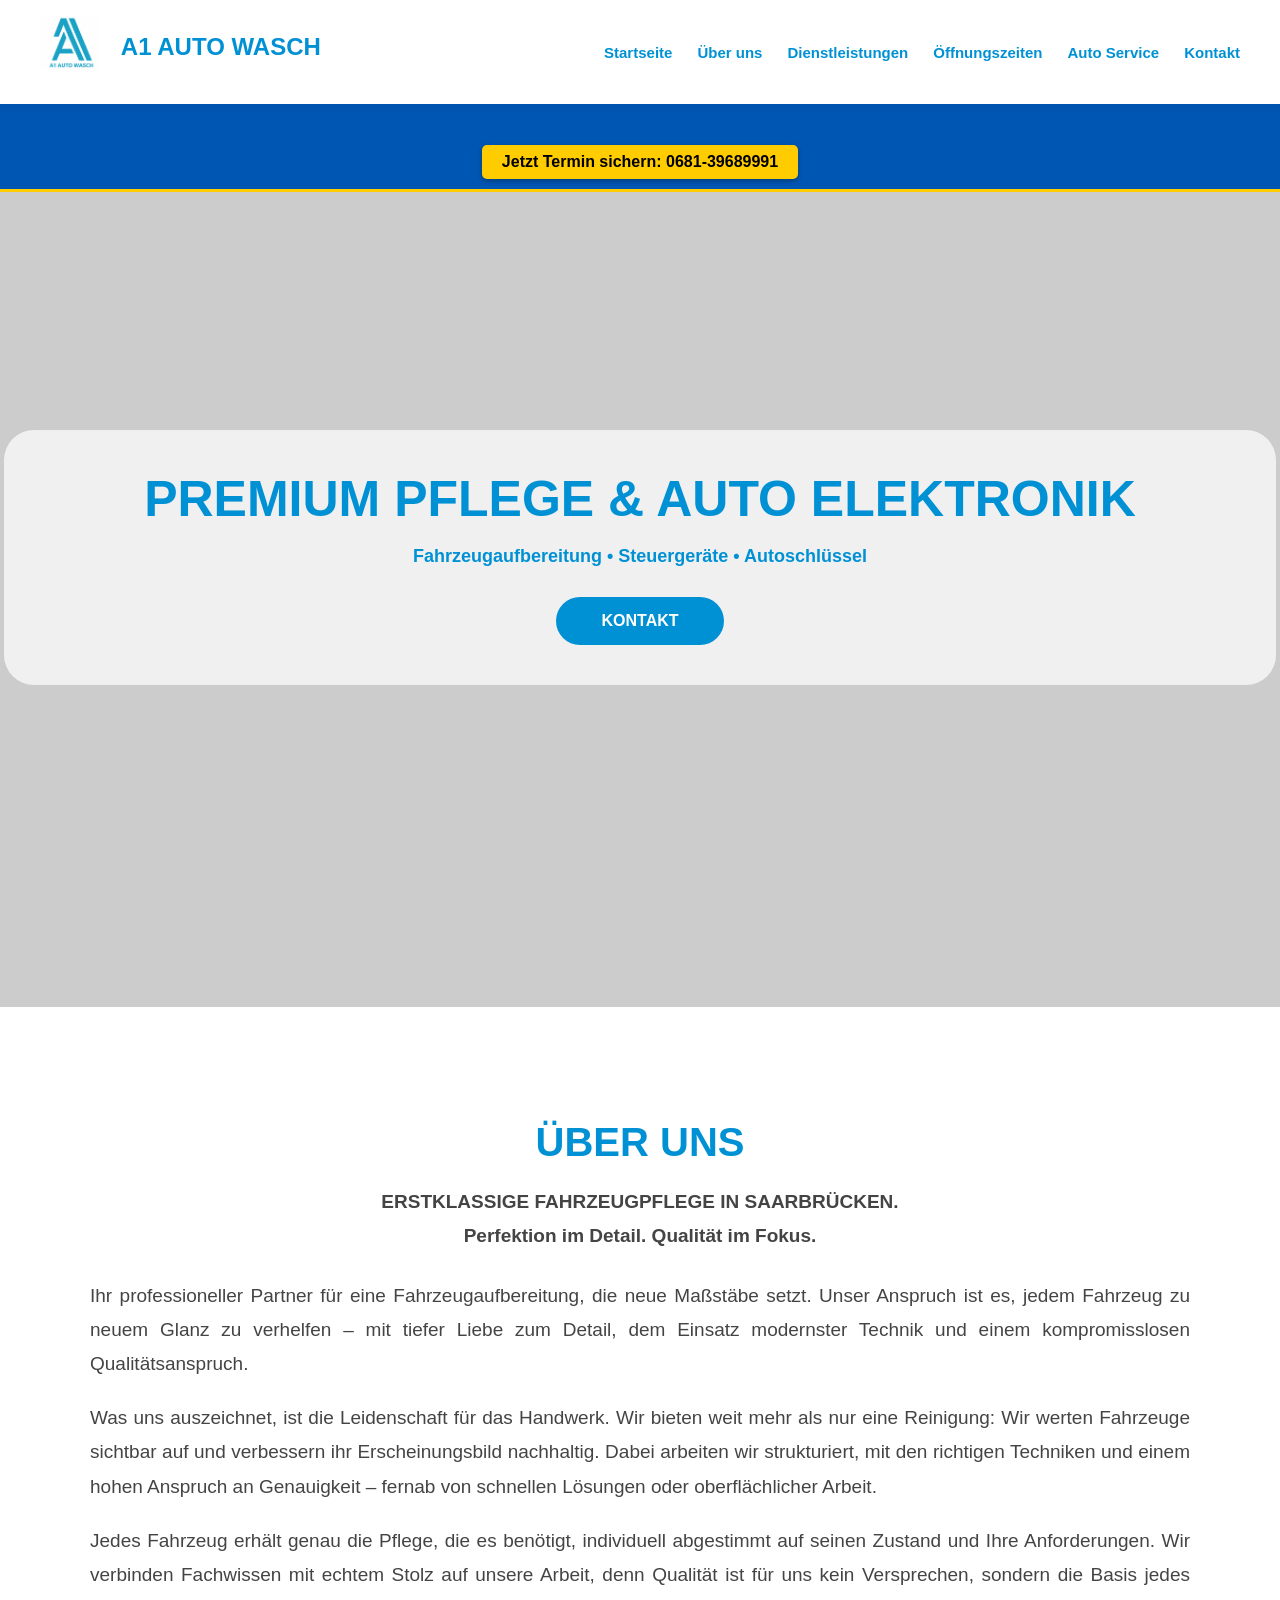
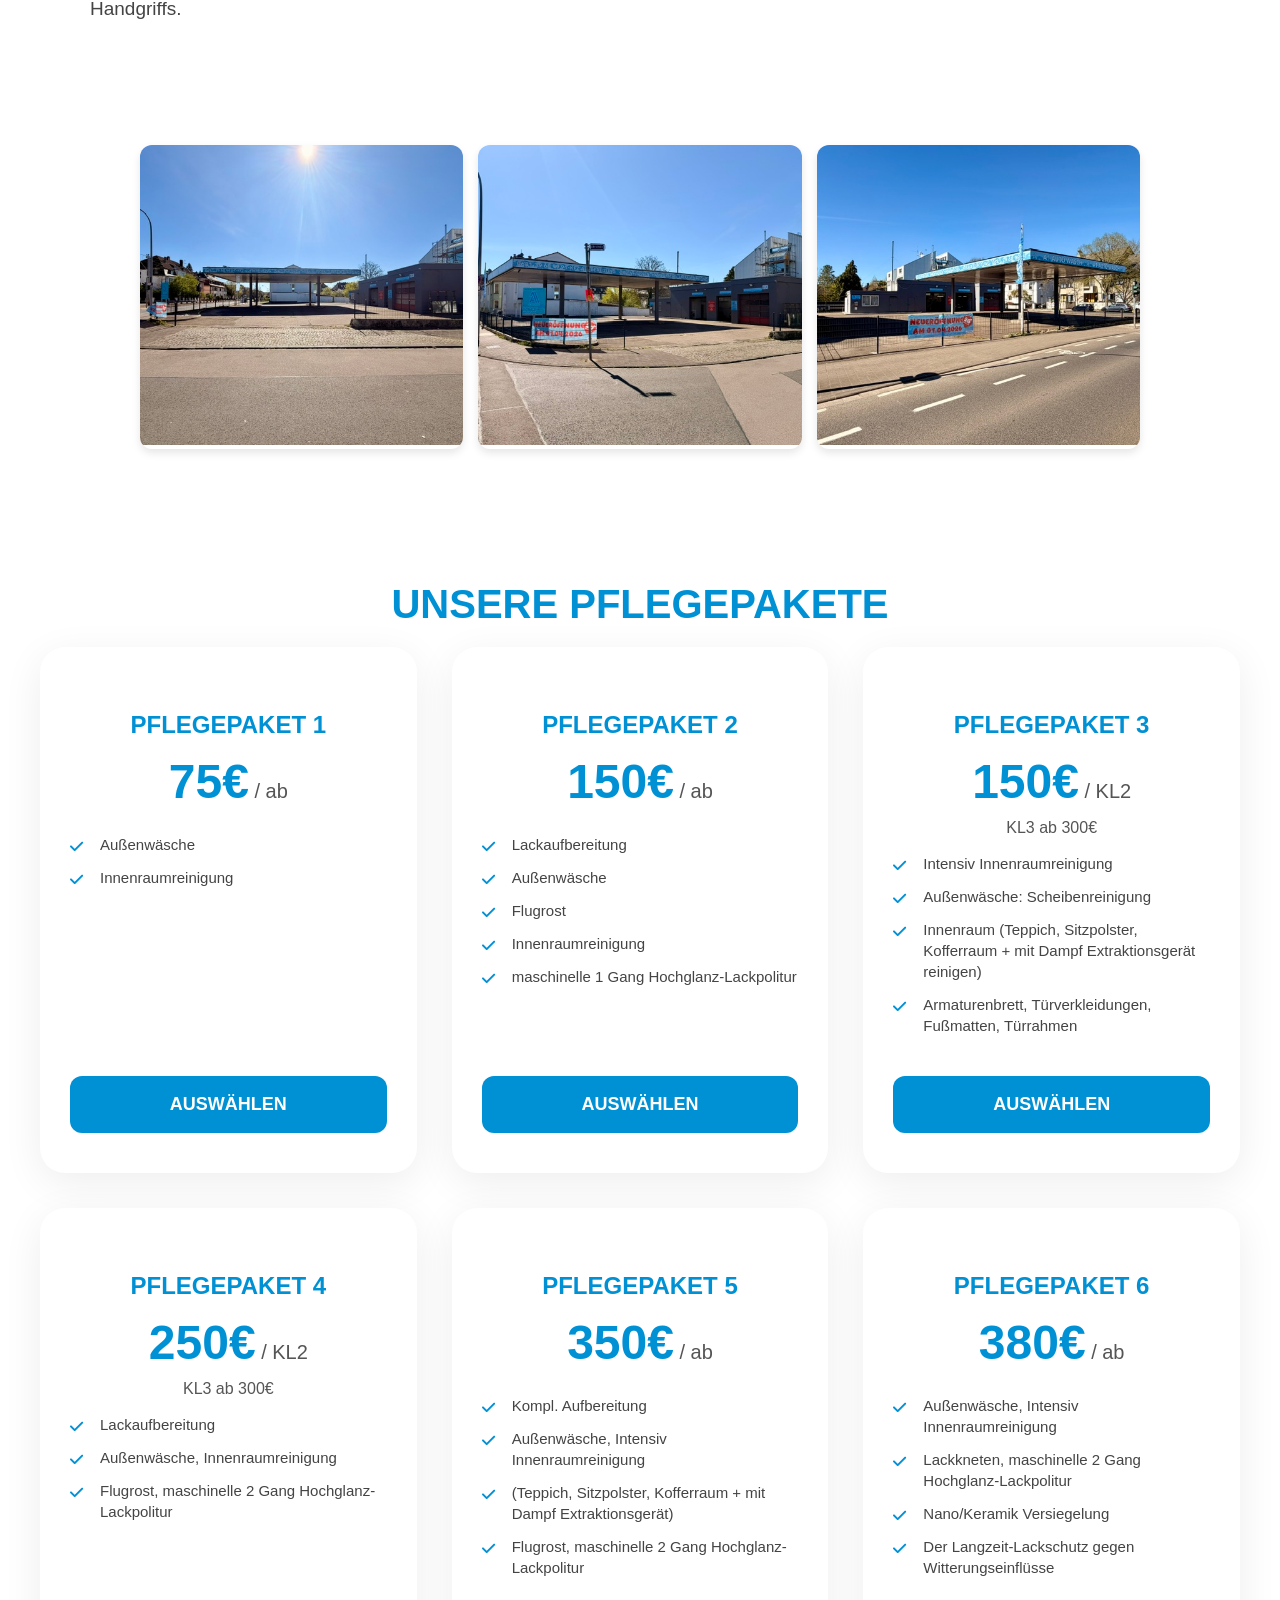
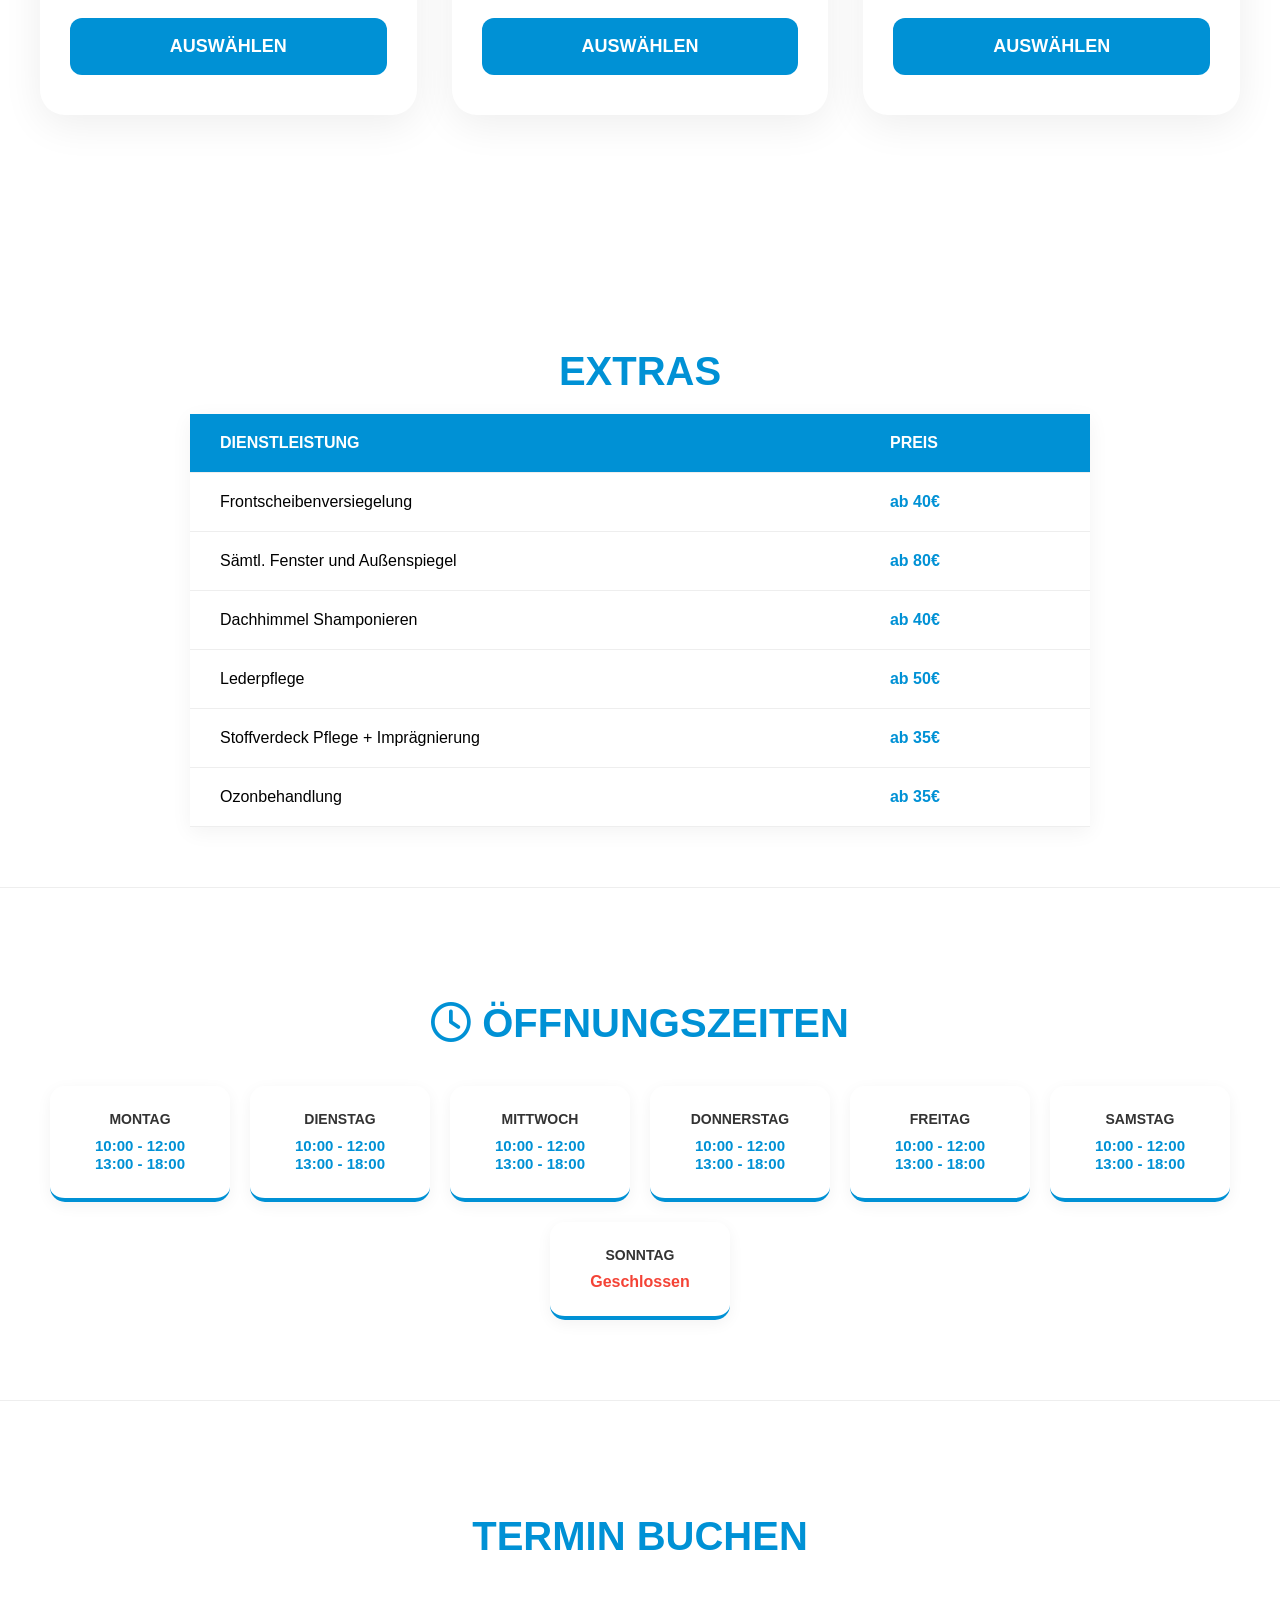
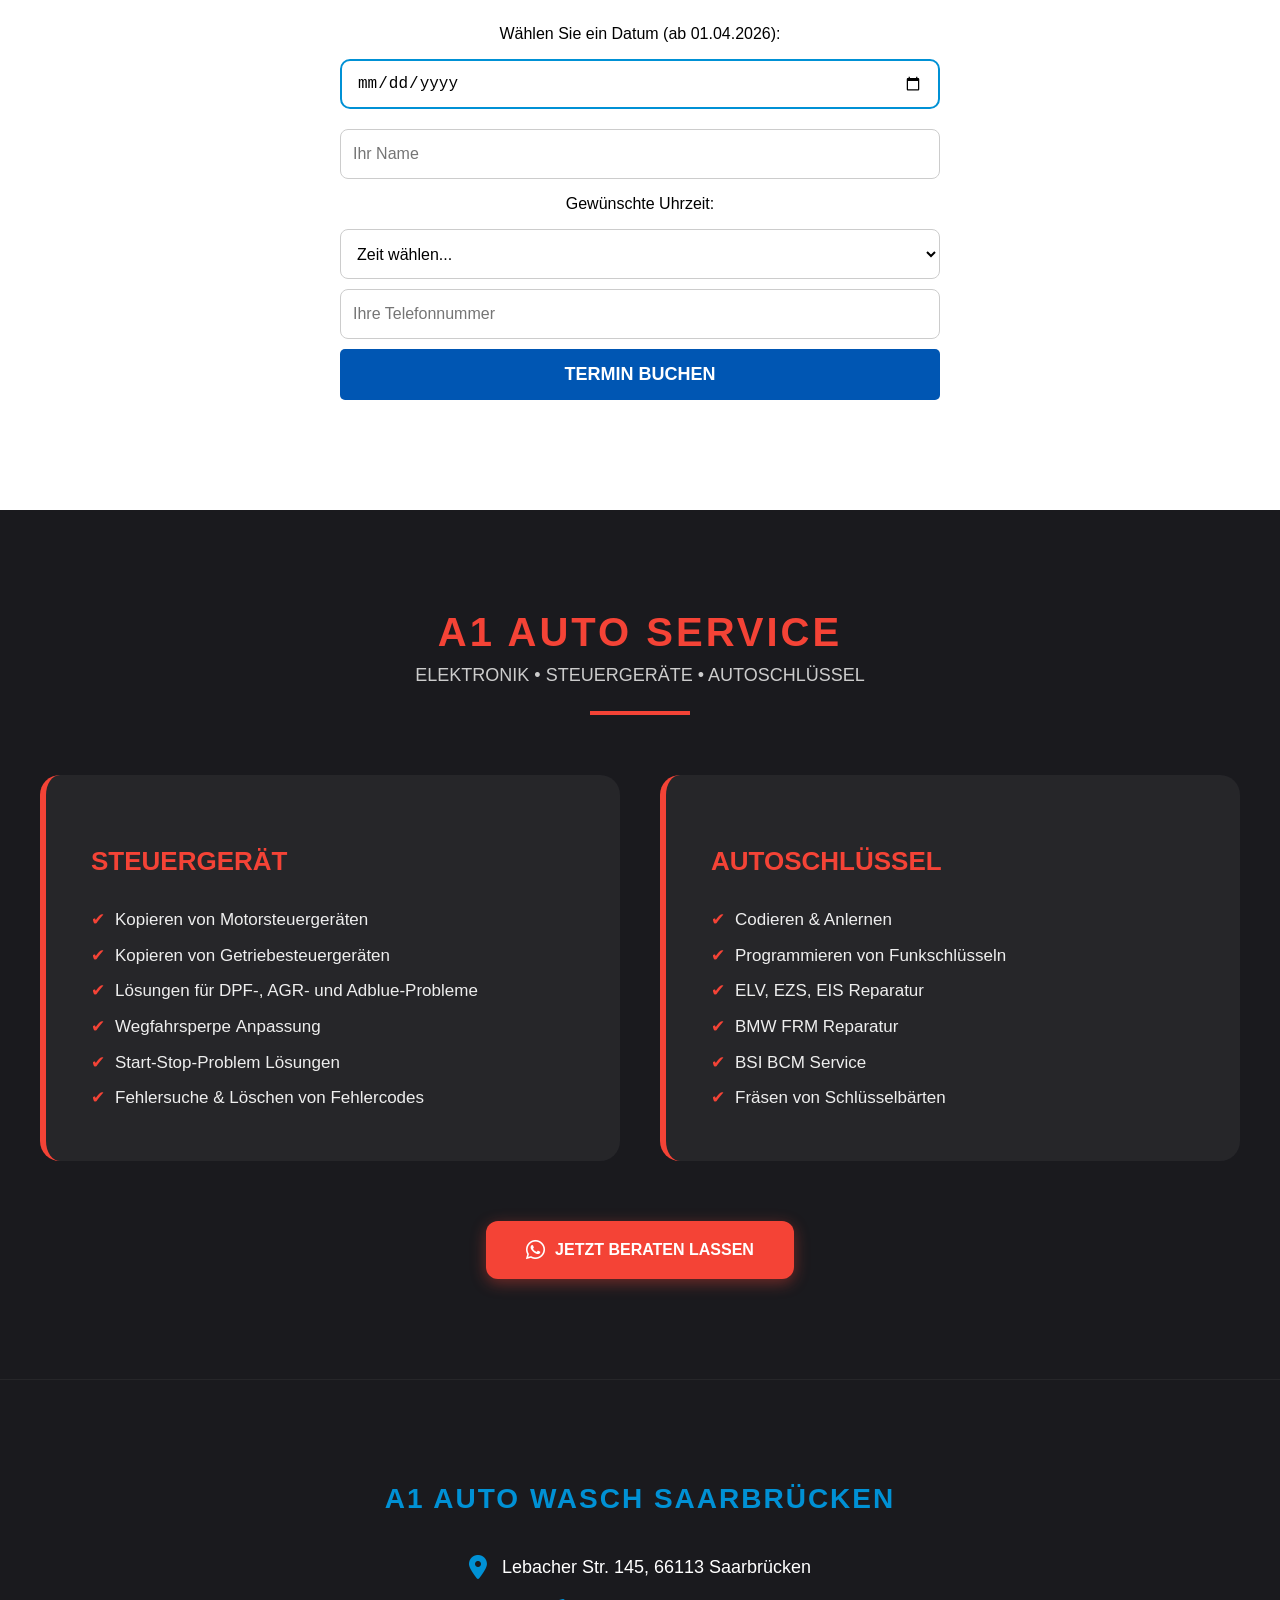
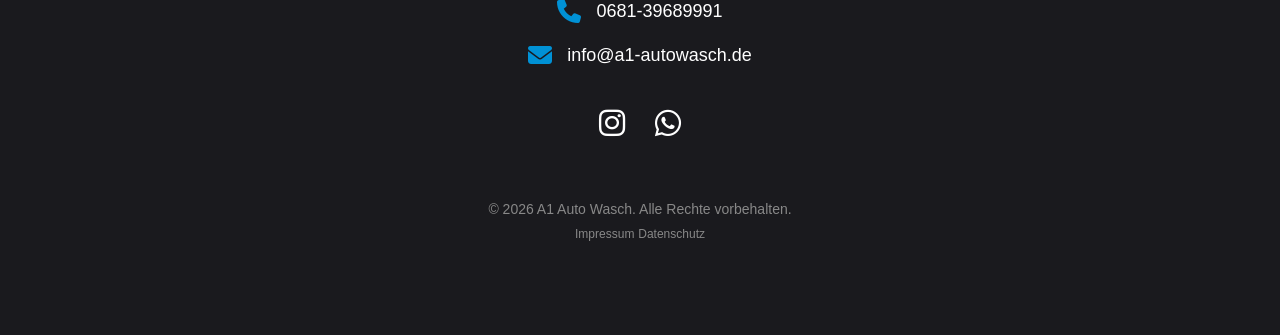
==== commit b1b03066: "Update index.html" ====
--- a/index.html
+++ b/index.html
@@ -474,7 +474,7 @@
             <a href="#contact">Kontakt</a>
         </nav>
 </header>
-<div id="promo-banner" style="background-color: #0056b3; color: white; text-align: center; padding: 10px 0; font-family: sans-serif; border-bottom: 3px solid #ffcc00; position: relative; z-index: 10; margin-top: 75px; overflow: hidden;">
+<div id="promo-banner" style="background-color: #0056b3; color: white; text-align: center; padding: 10px 0; font-family: sans-serif; border-bottom: 3px solid #ffcc00; position: relative; z-index: 10; position:sticky; top: 0; overflow: hidden;">
      <div style="white-space: nowrap; overflow: hidden; box-sizing: border-box;">
         <div style="display: inline-block; padding-left: 100%; animate: marquee 15s linear infinite; animation: marquee 20s linear infinite;">
             <span style="font-size: 1.1rem; font-weight: bold;">
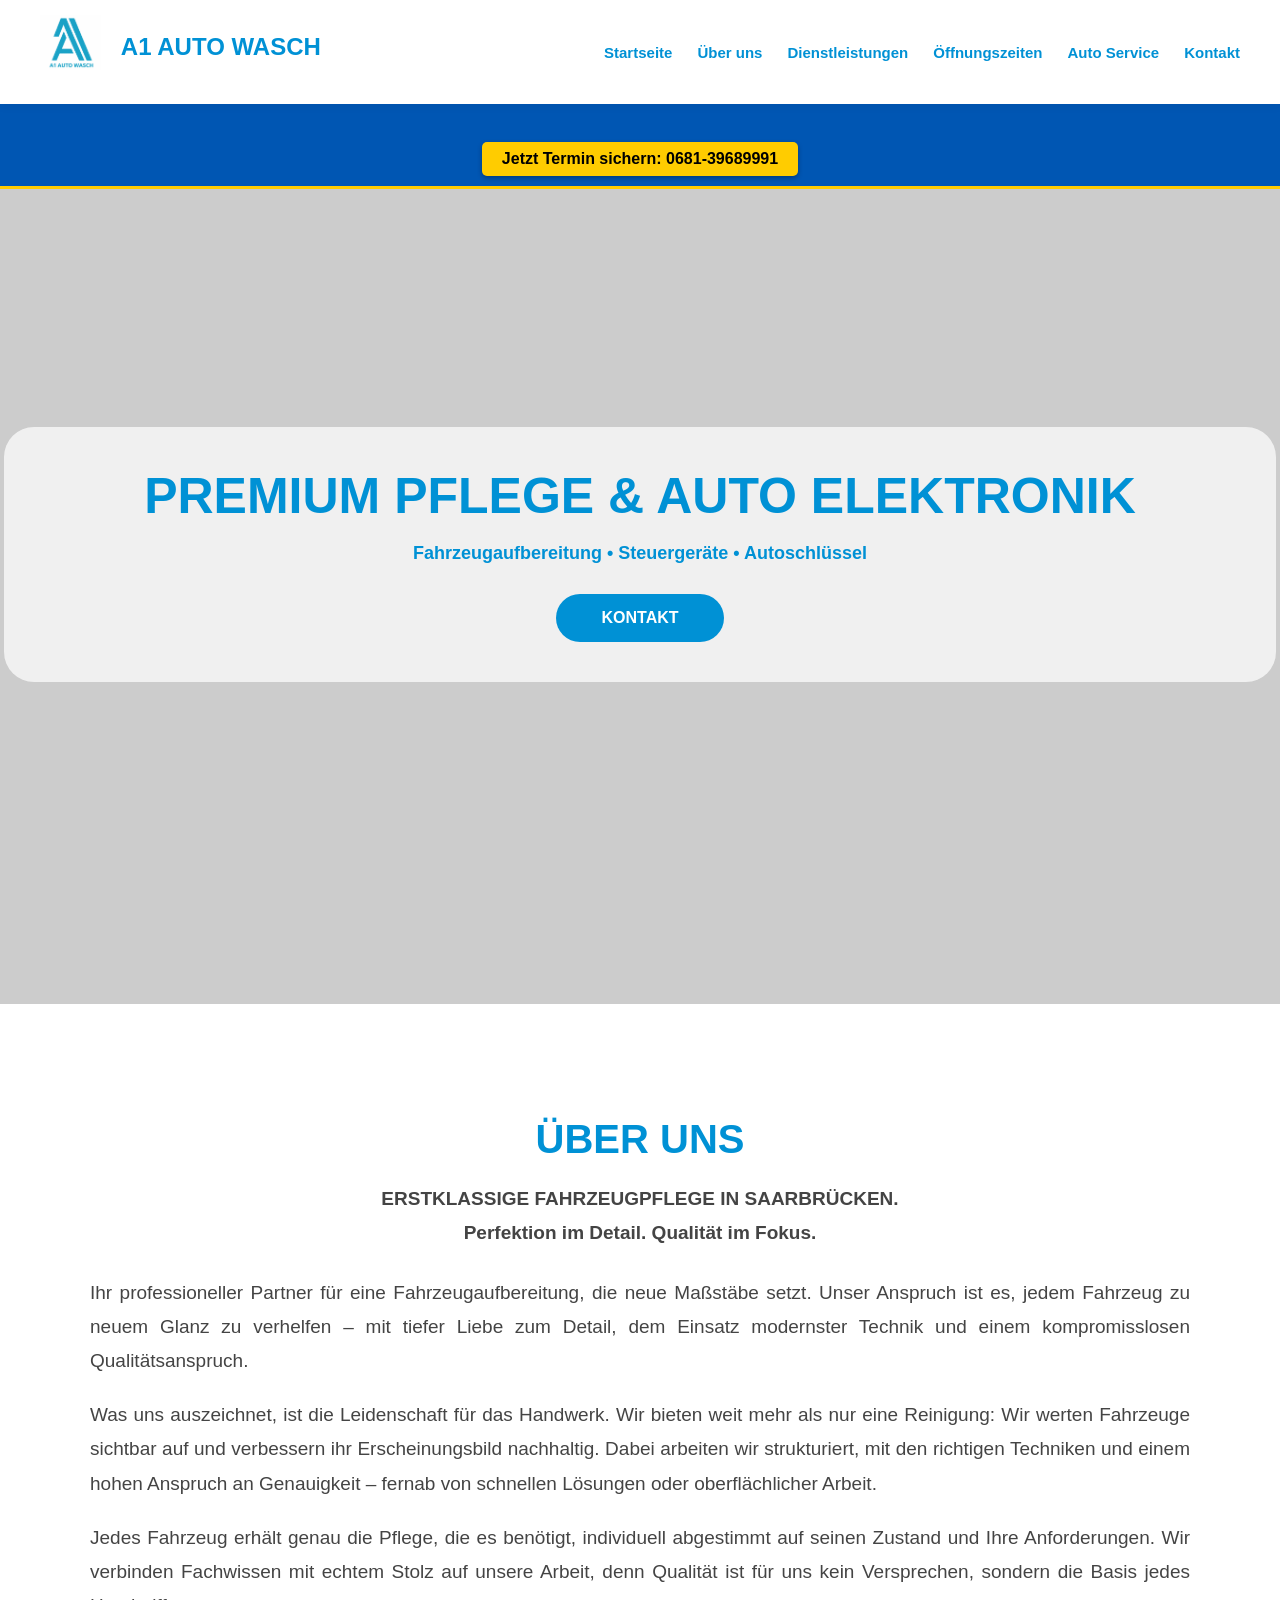
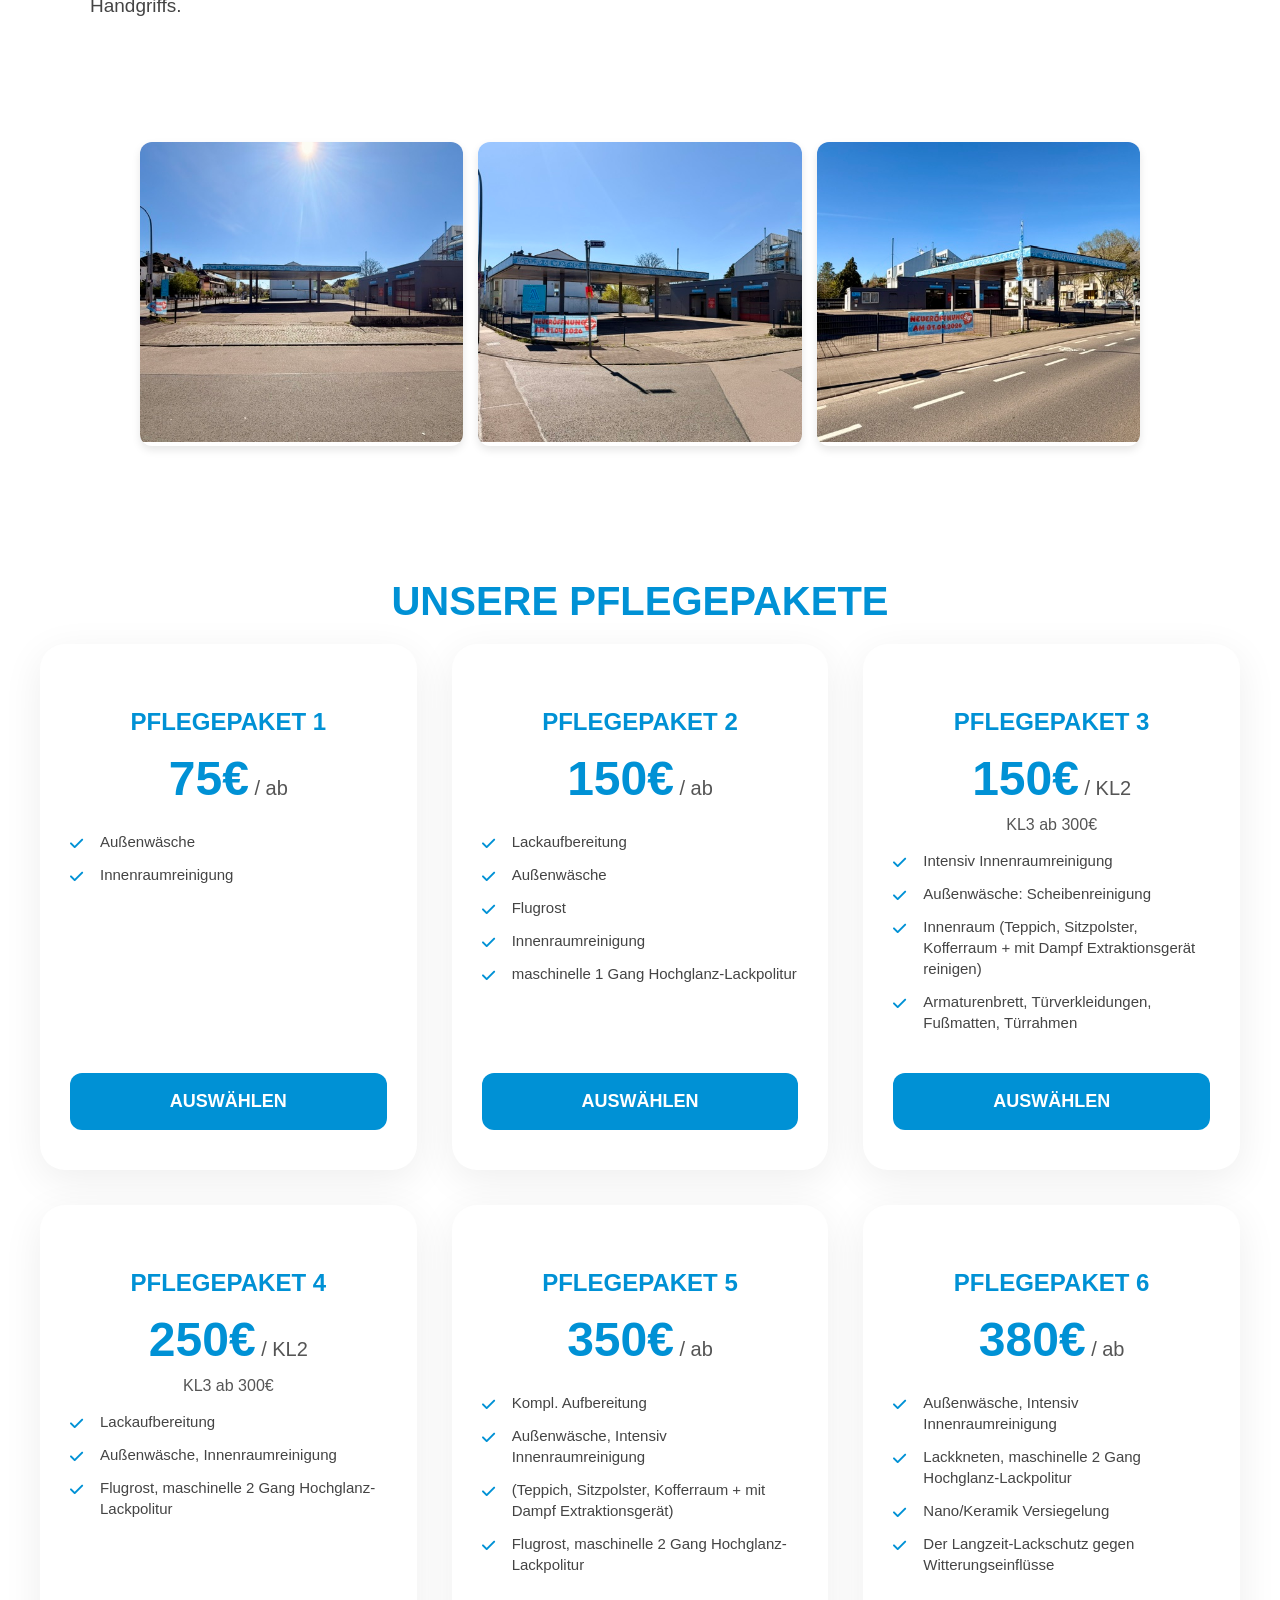
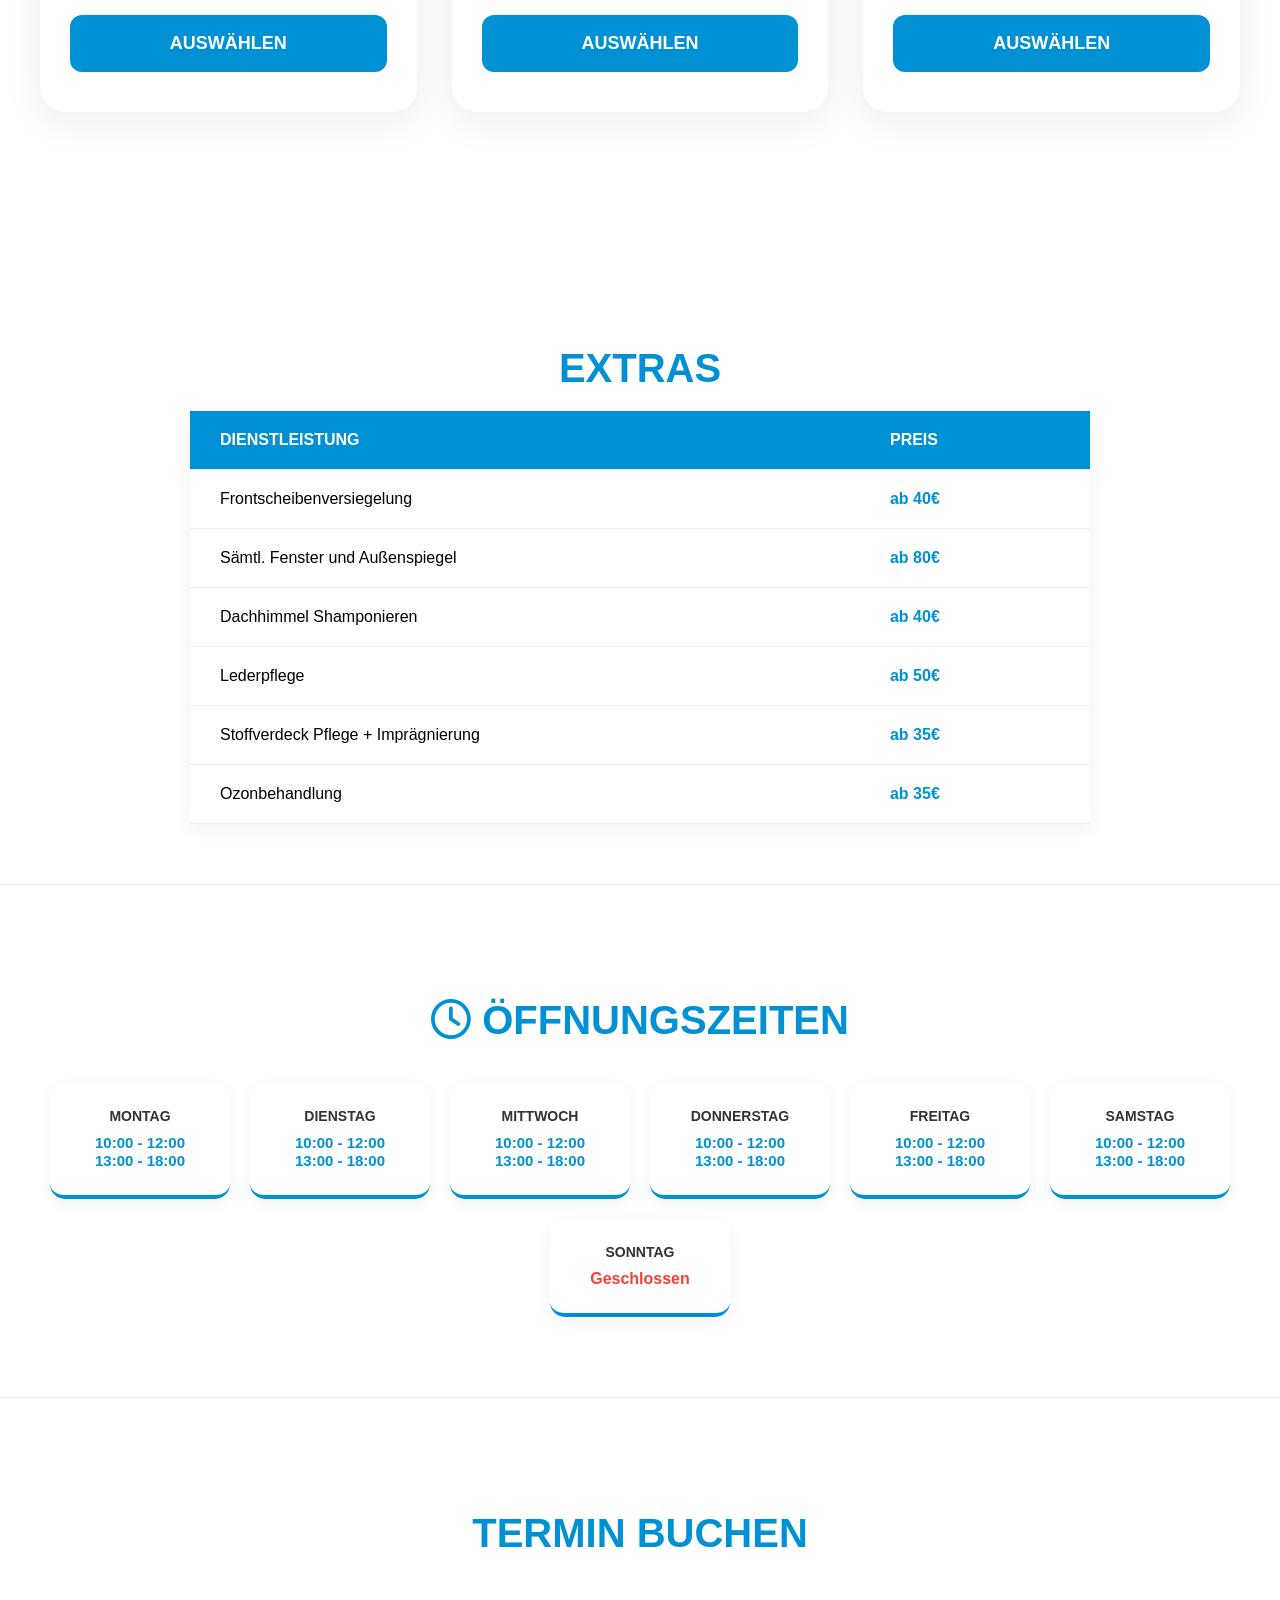
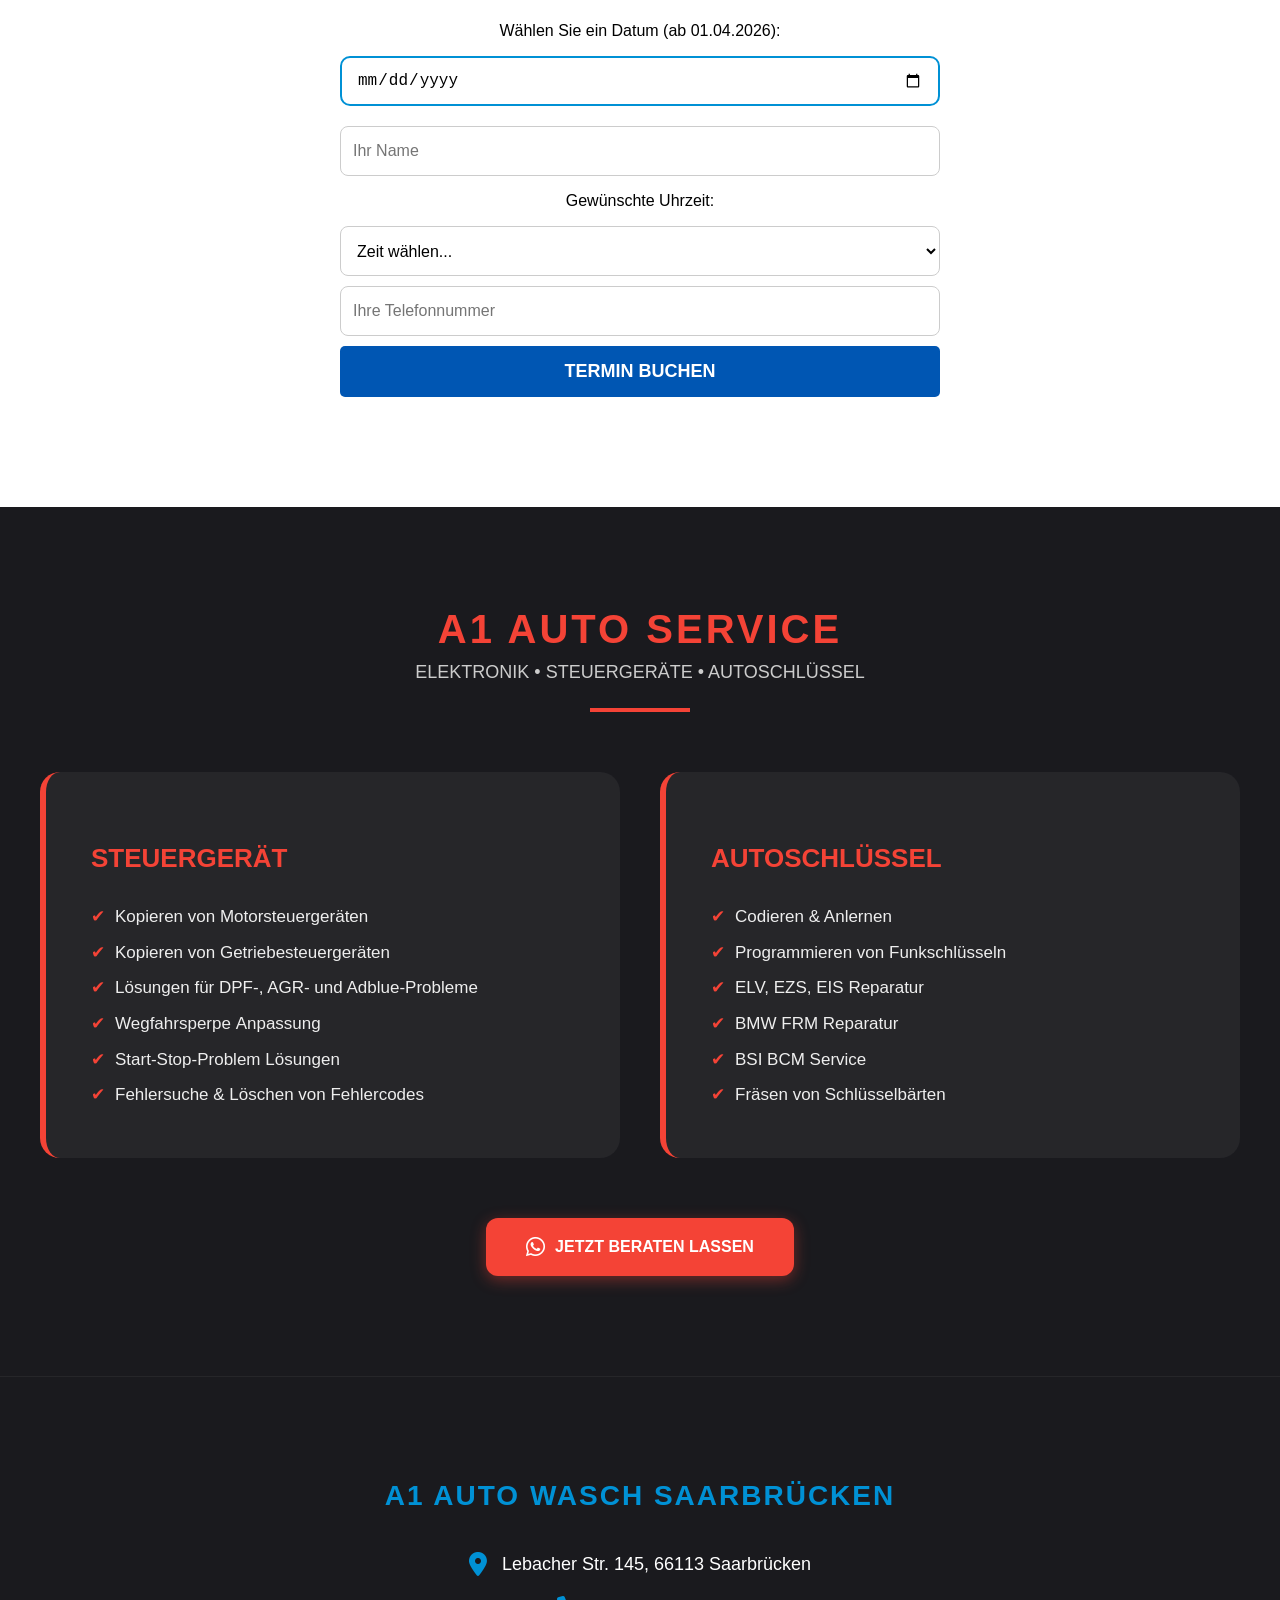
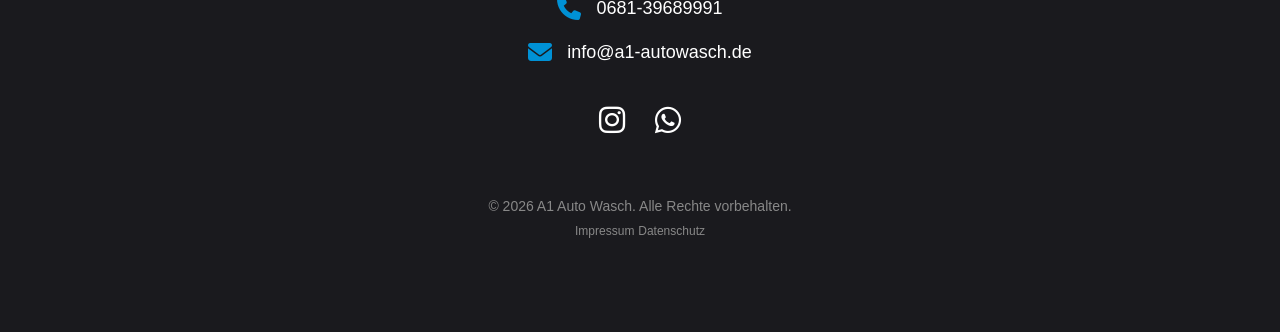
==== commit bca08f2e: "index.html aktualisieren" ====
--- a/index.html
+++ b/index.html
@@ -478,7 +478,6 @@
      <div style="white-space: nowrap; overflow: hidden; box-sizing: border-box;">
         <div style="display: inline-block; padding-left: 100%; animate: marquee 15s linear infinite; animation: marquee 20s linear infinite;">
             <span style="font-size: 1.1rem; font-weight: bold;">
-                   20% Rabatt bei A1 Autowasch – nur bis 31.05! Wir reinigen Ihr Auto innen & außen professionell, entfernen Tierhaare und sorgen für Hochglanz. +++ 20% Rabatt bei A1 Autowasch – nur bis 31.05! +++
             </span>
         </div>
     </div>
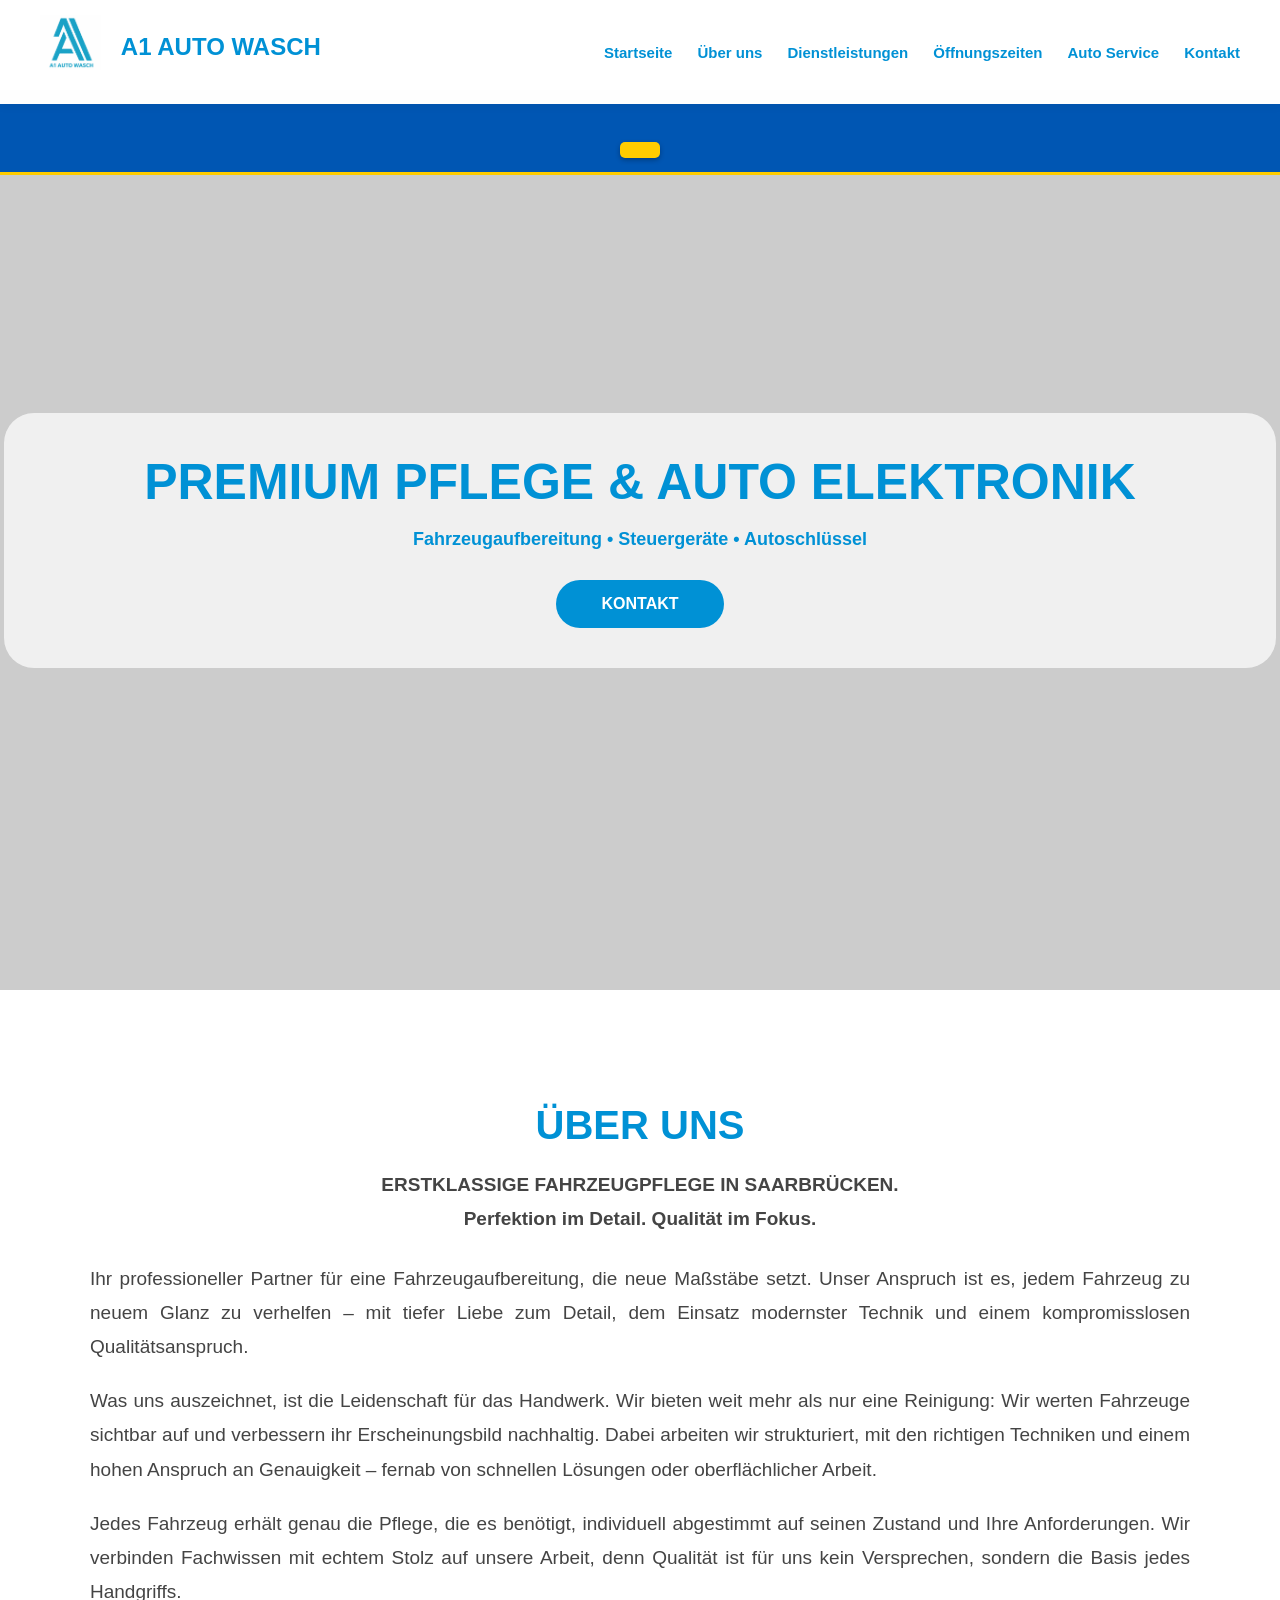
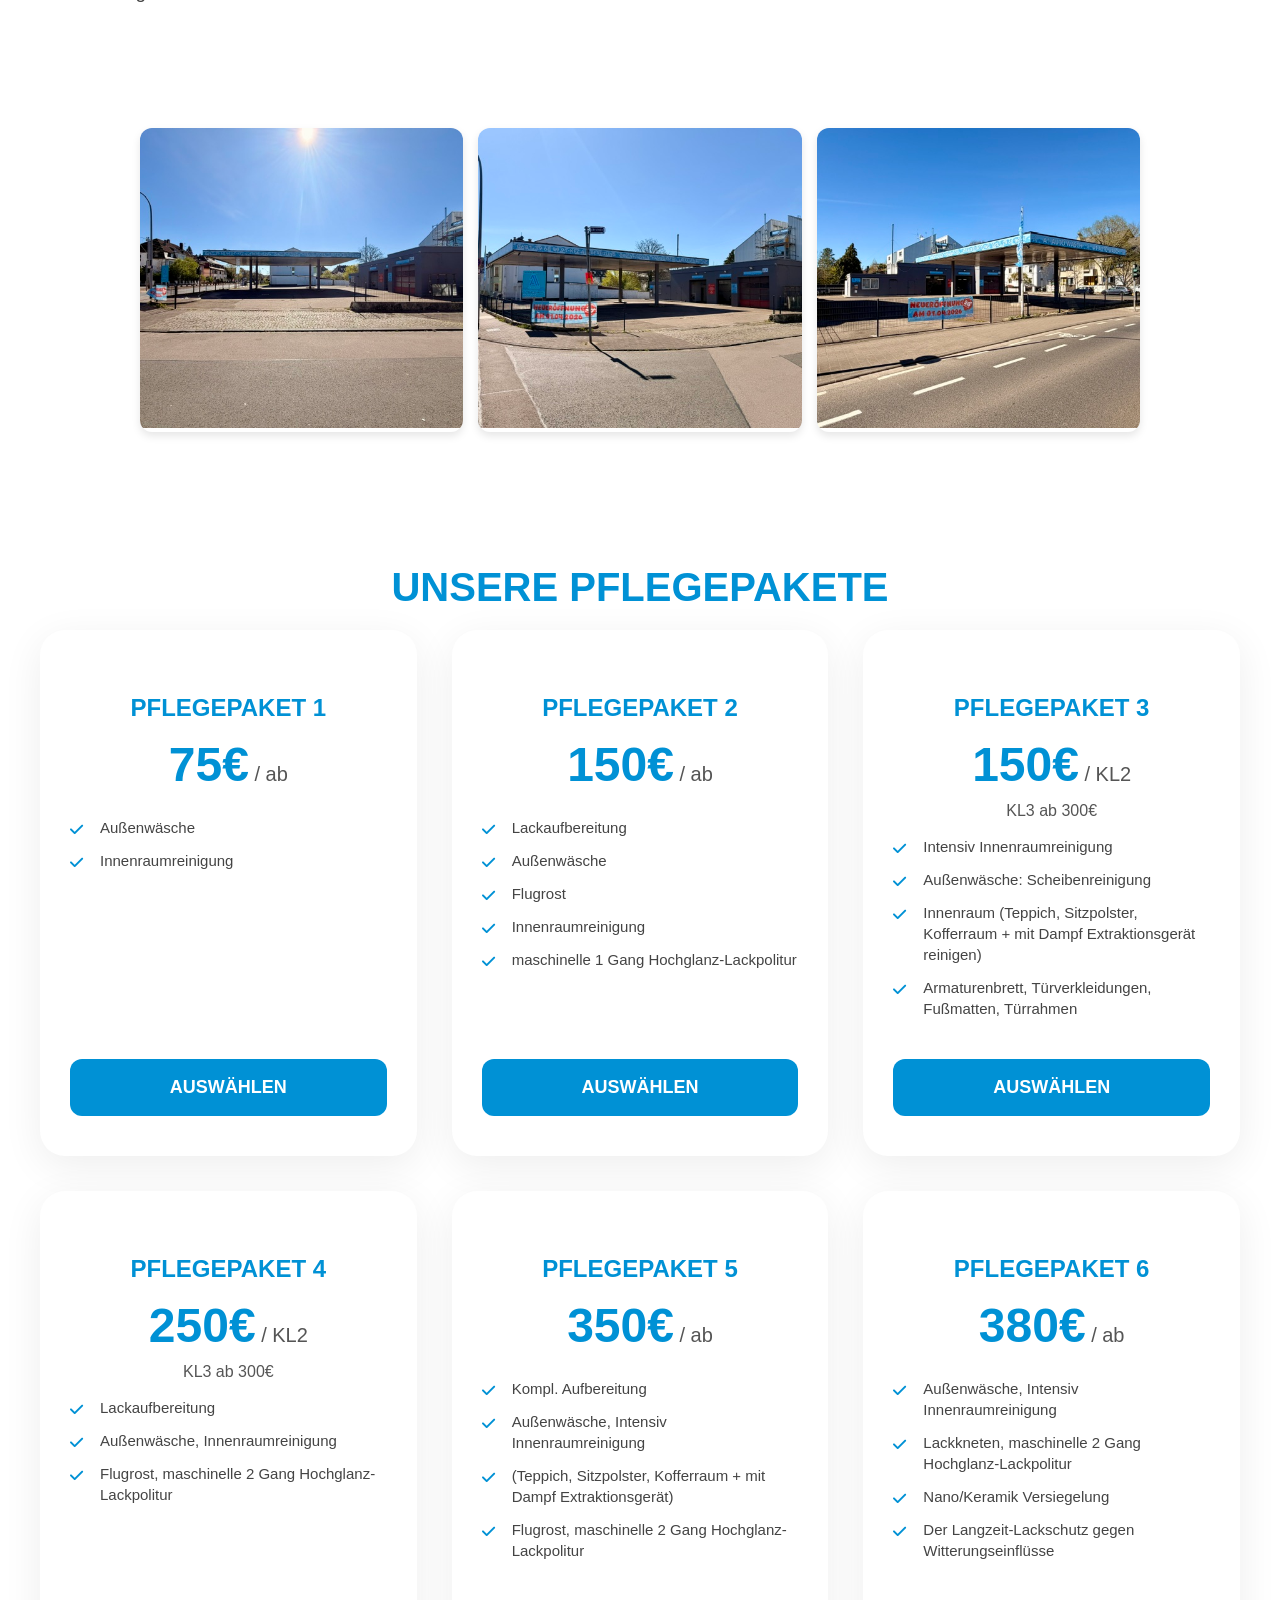
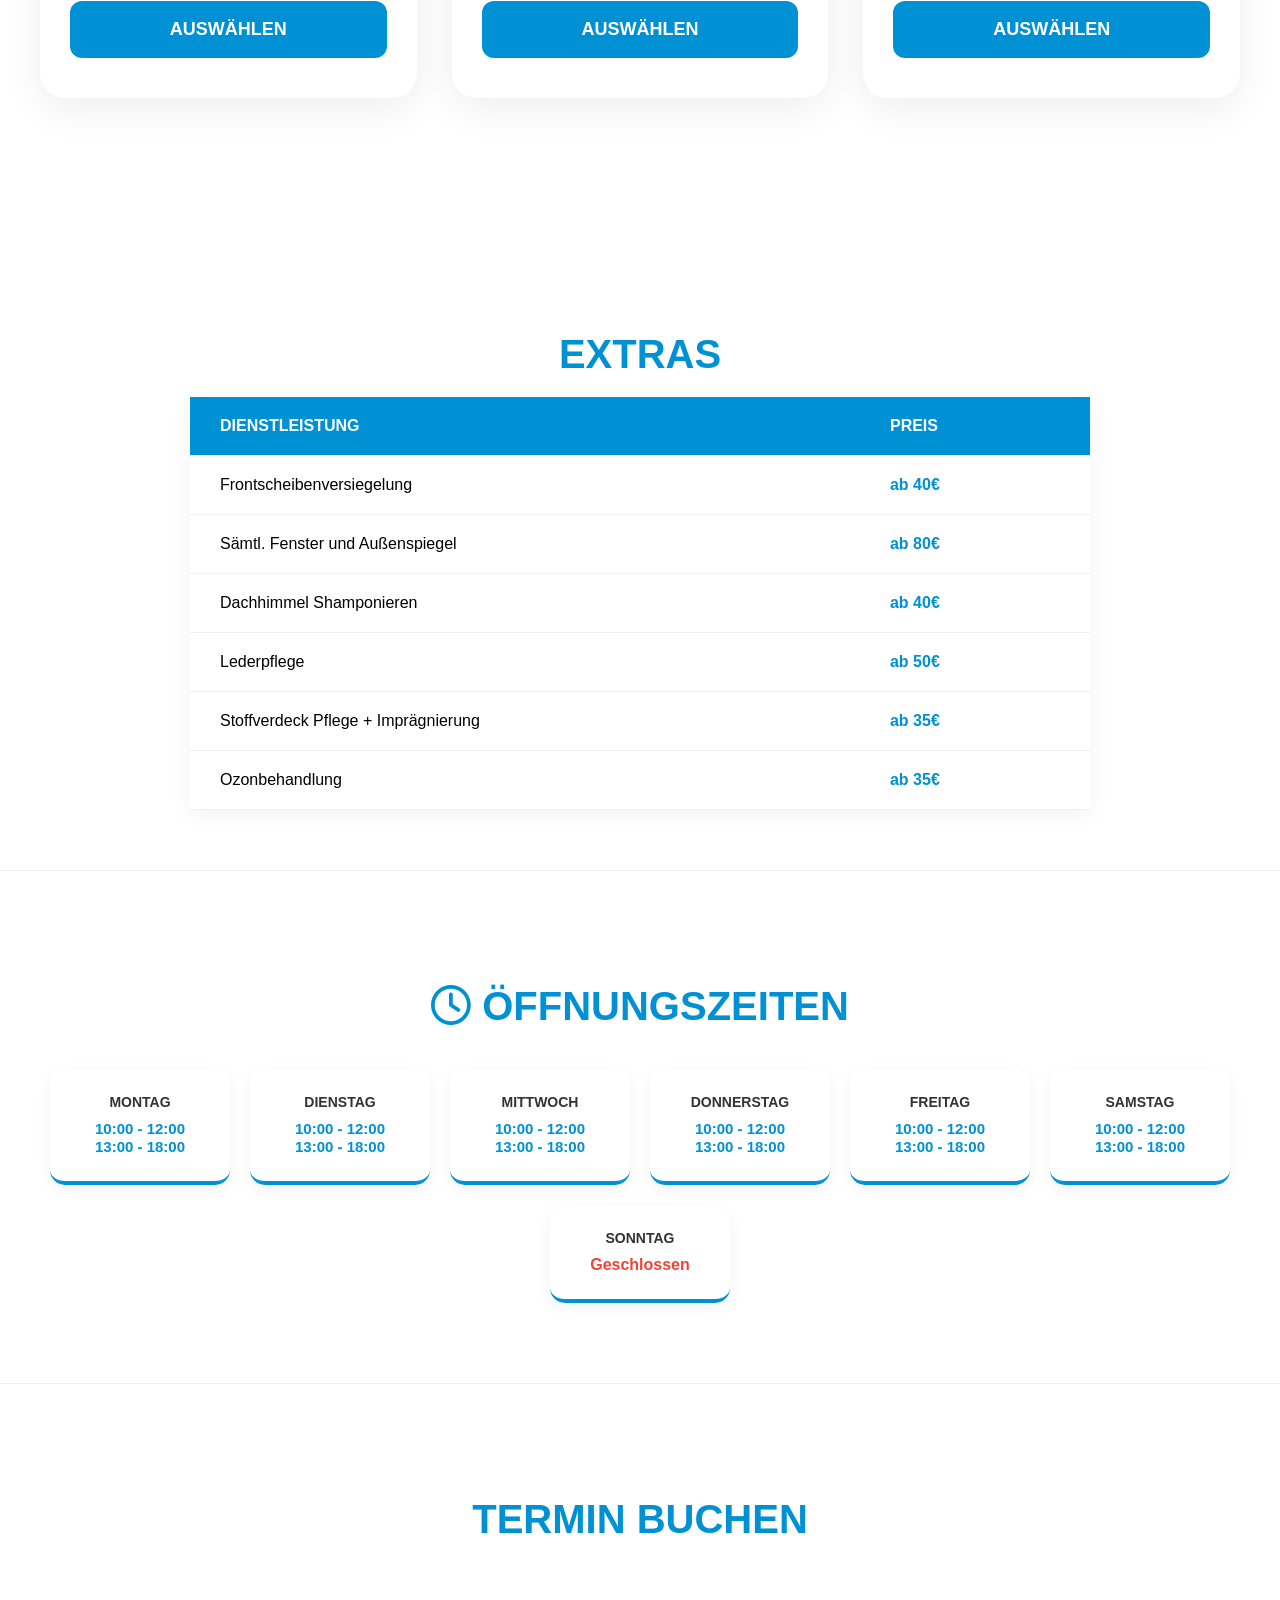
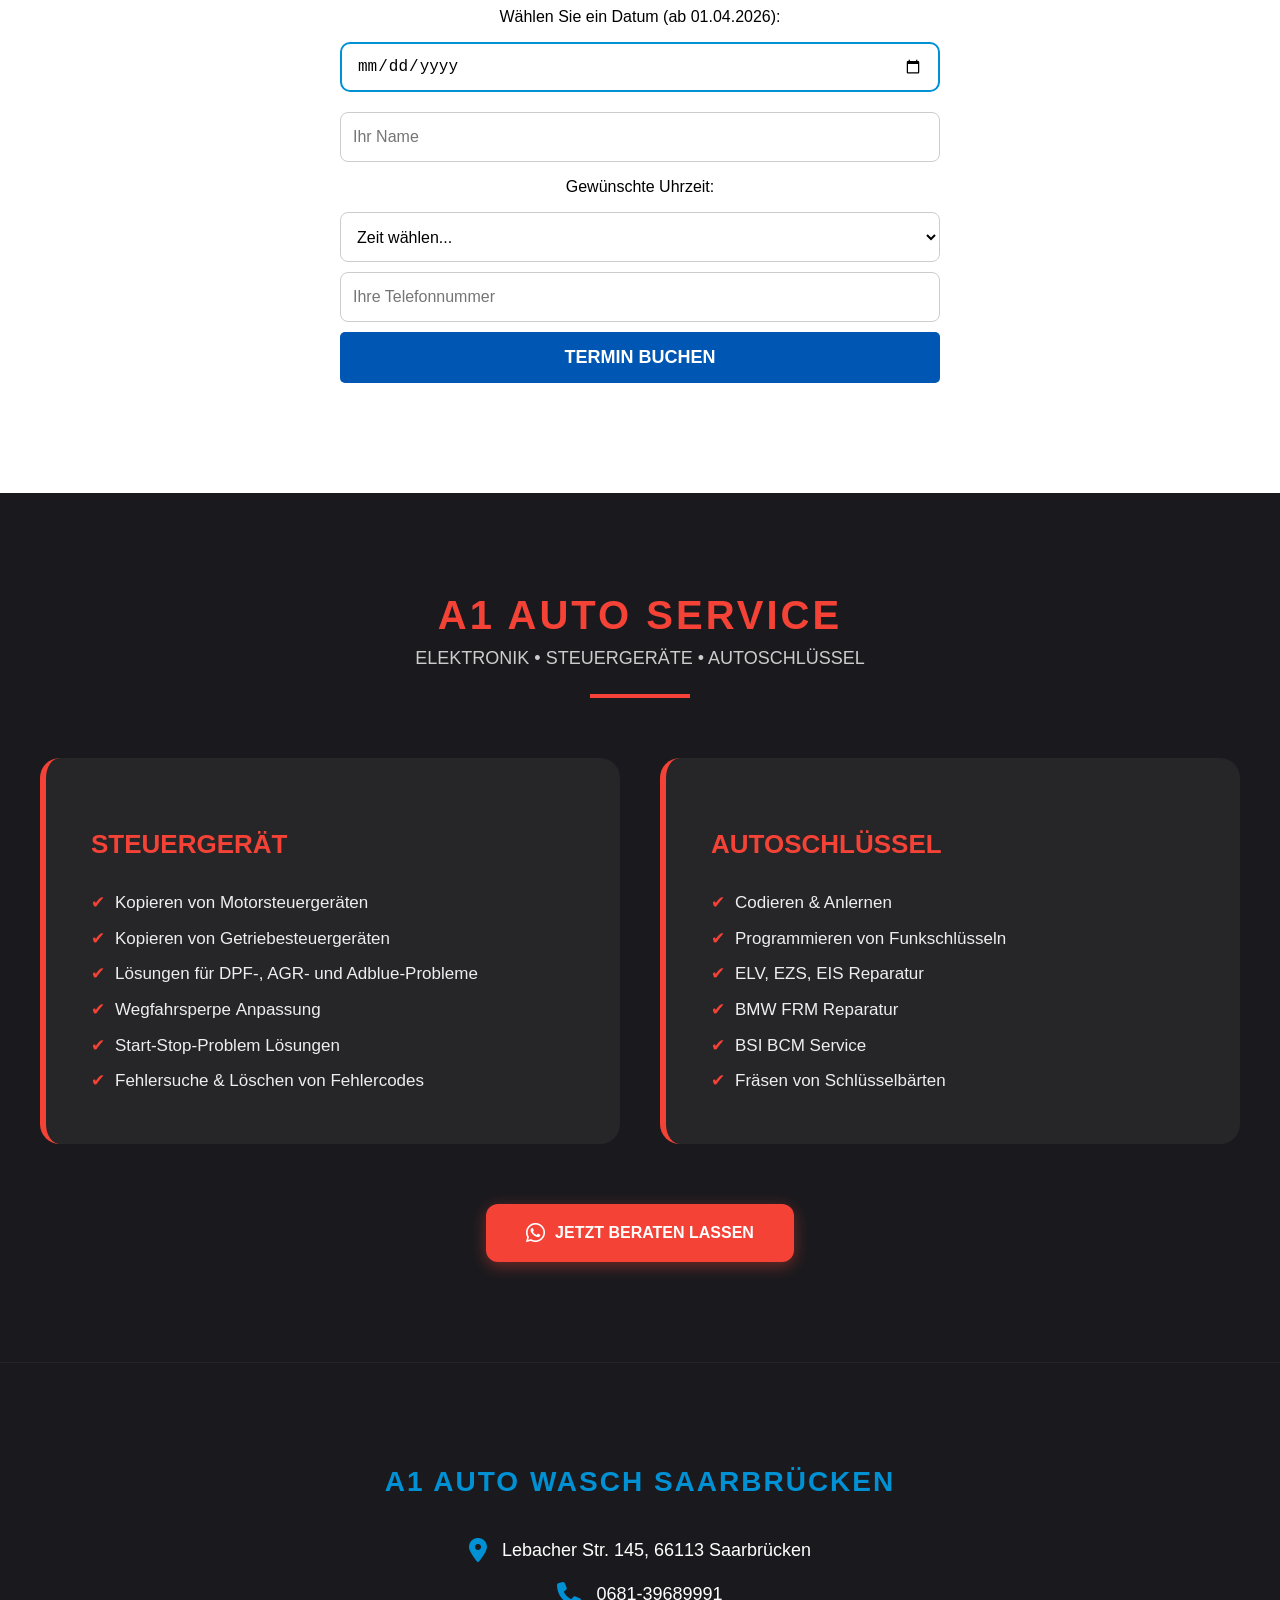
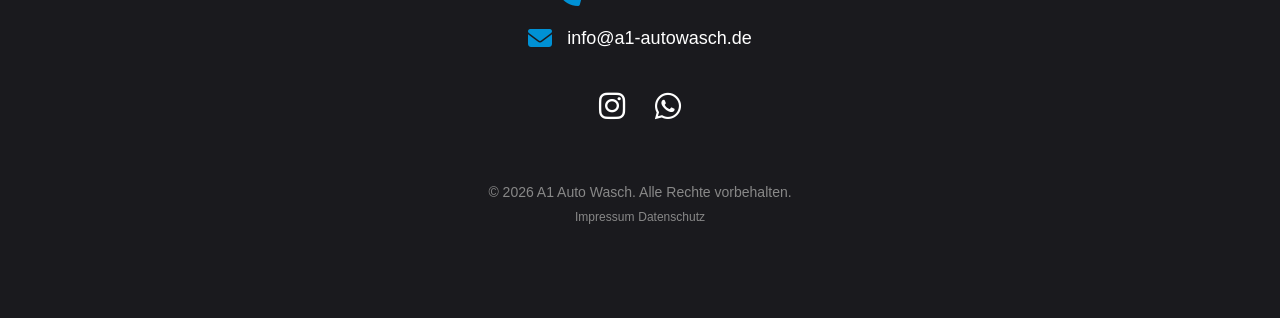
==== commit 18d70699: "index.html aktualisieren" ====
--- a/index.html
+++ b/index.html
@@ -484,7 +484,6 @@
 
     <div style="margin-top: 10px;">
         <a href="tel:068139689991" style="display: inline-block; background-color: #ffcc00; color: #000; padding: 8px 20px; text-decoration: none; font-weight: bold; border-radius: 5px; box-shadow: 0 2px 5px rgba(0,0,0,0.3);">
-            Jetzt Termin sichern: 0681-39689991
         </a>
     </div>
 
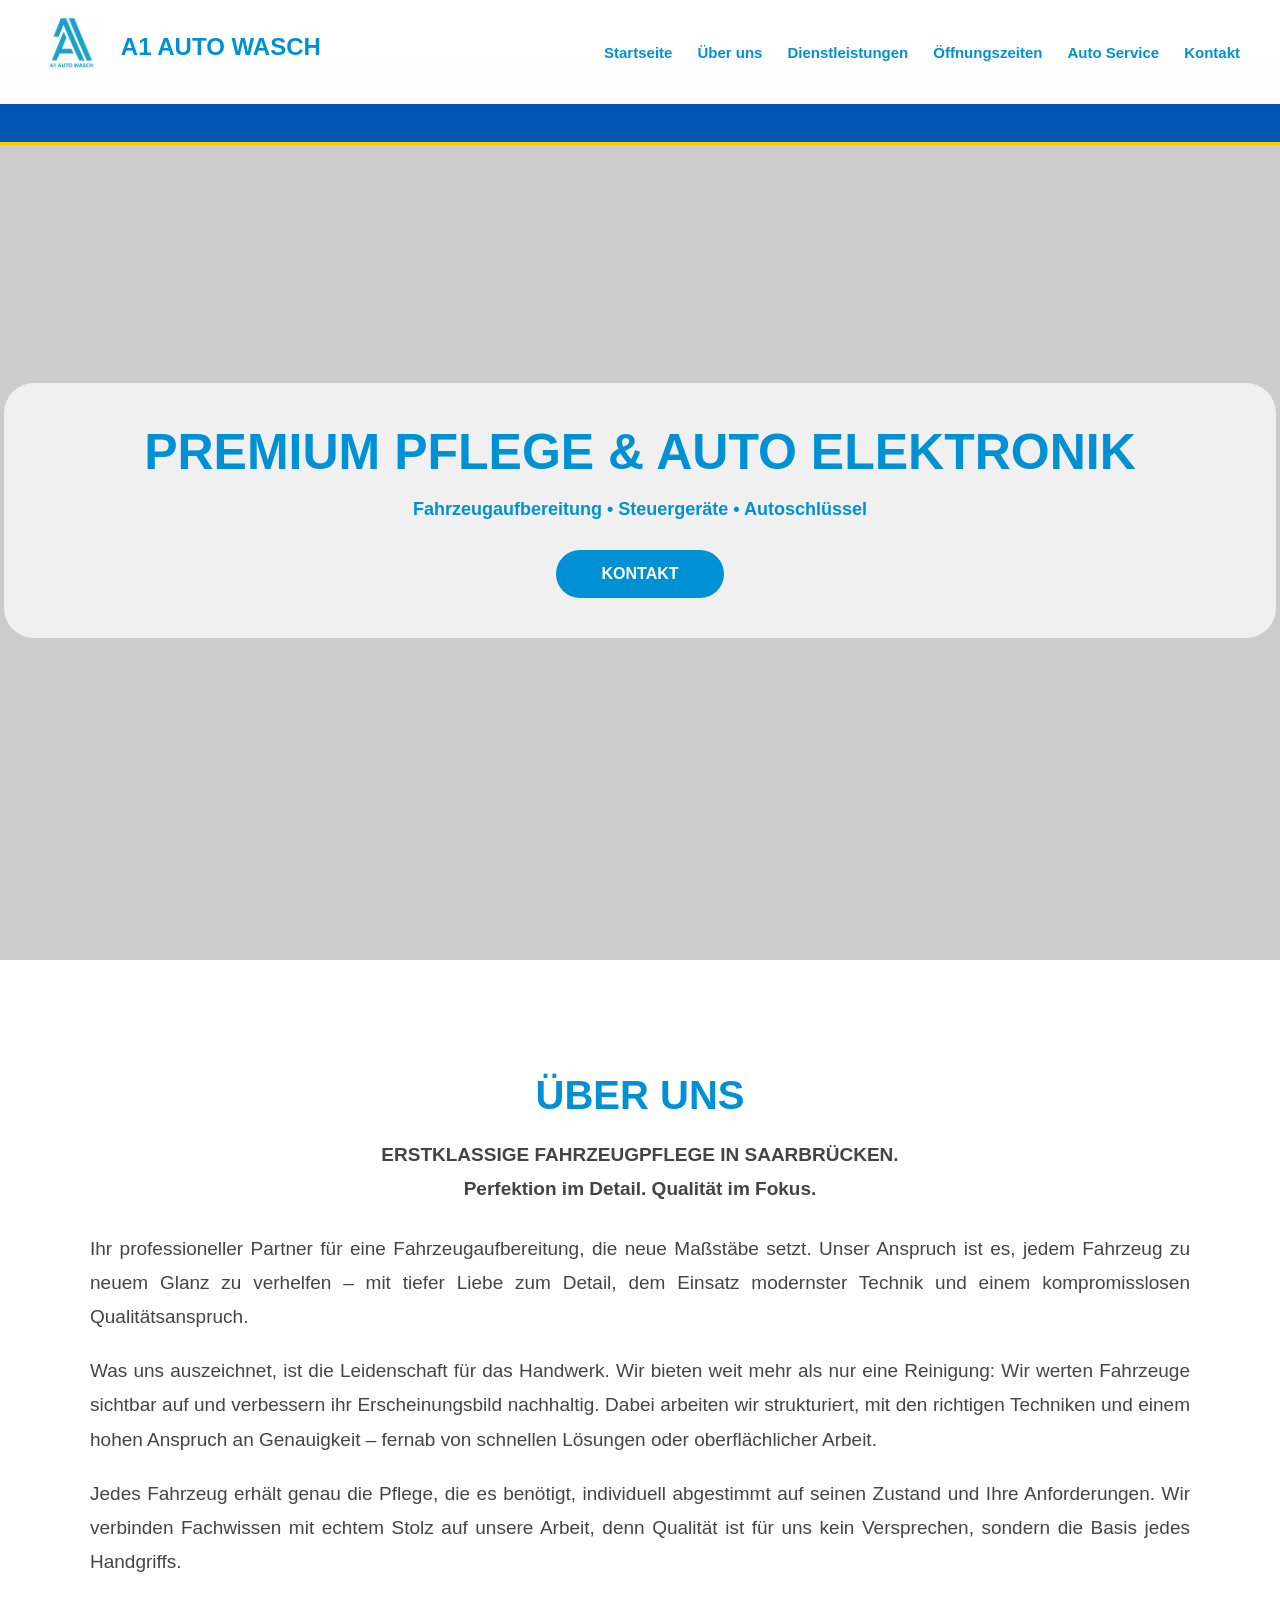
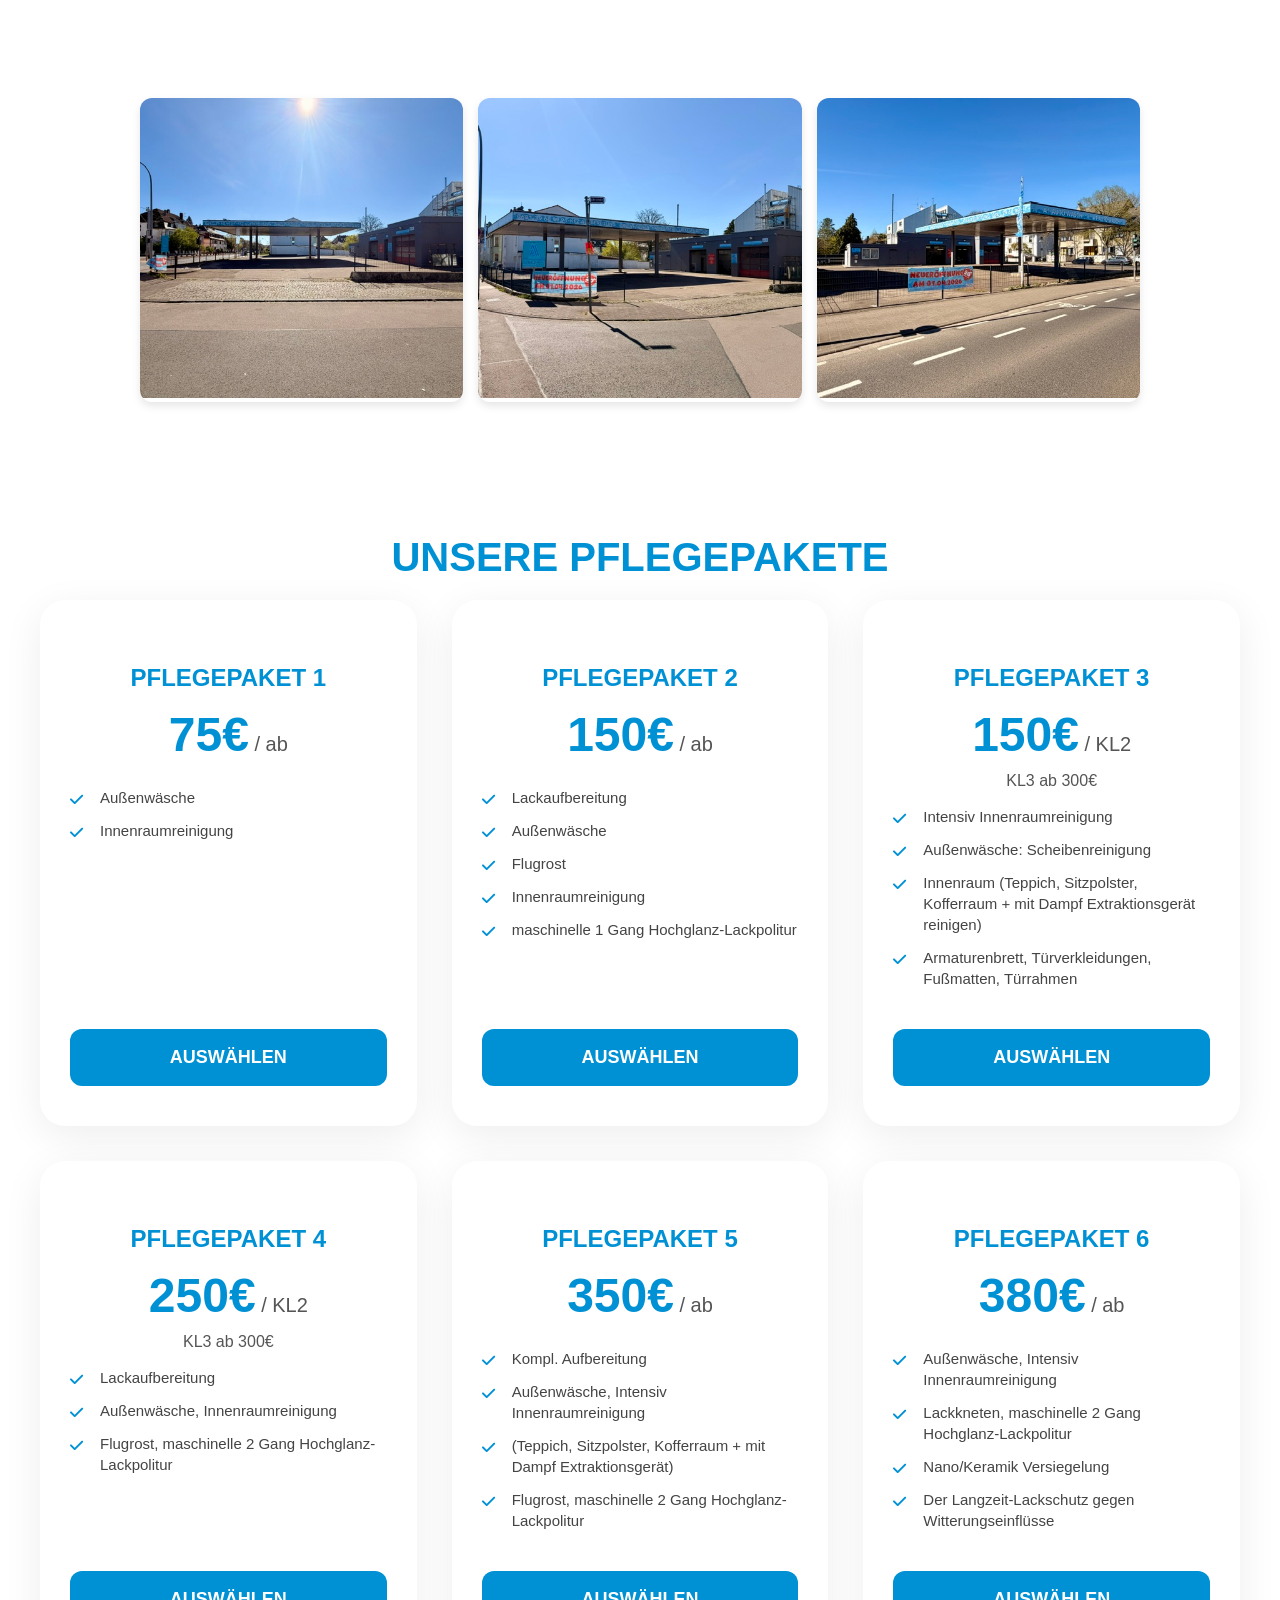
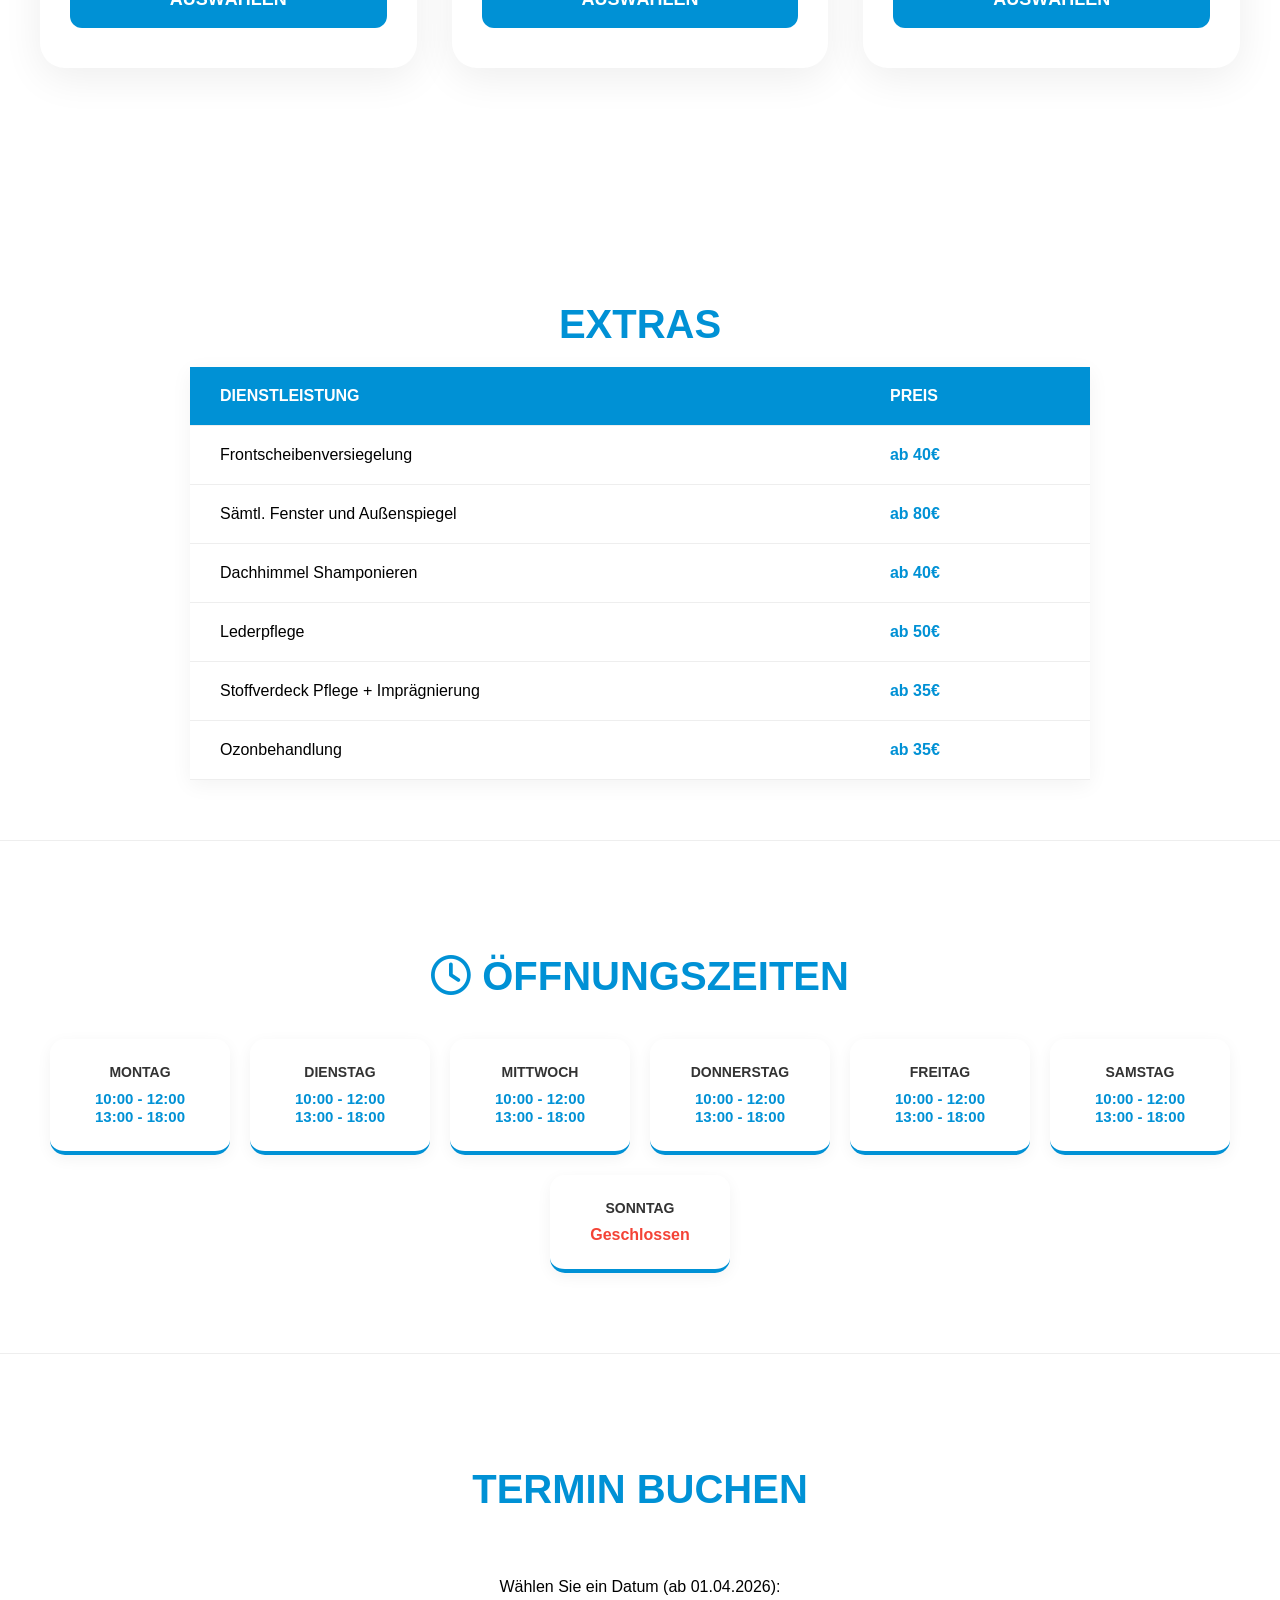
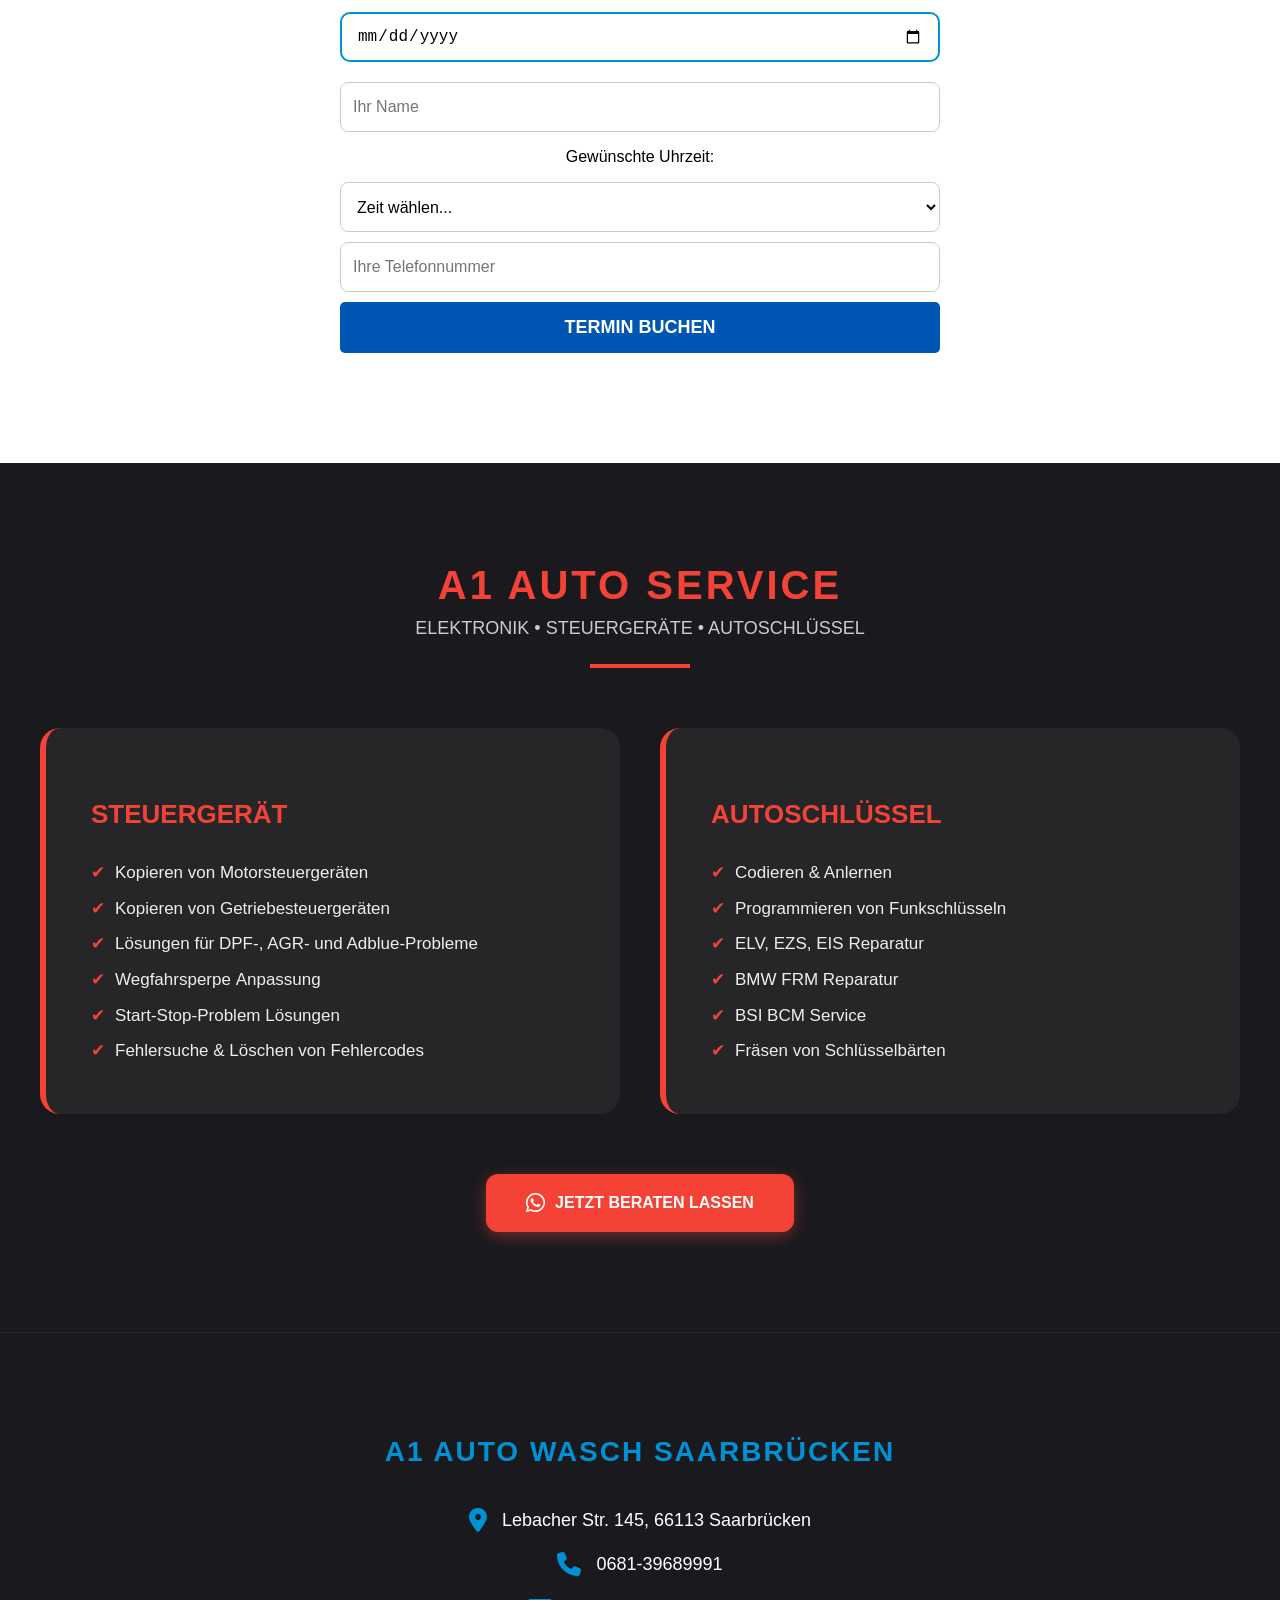
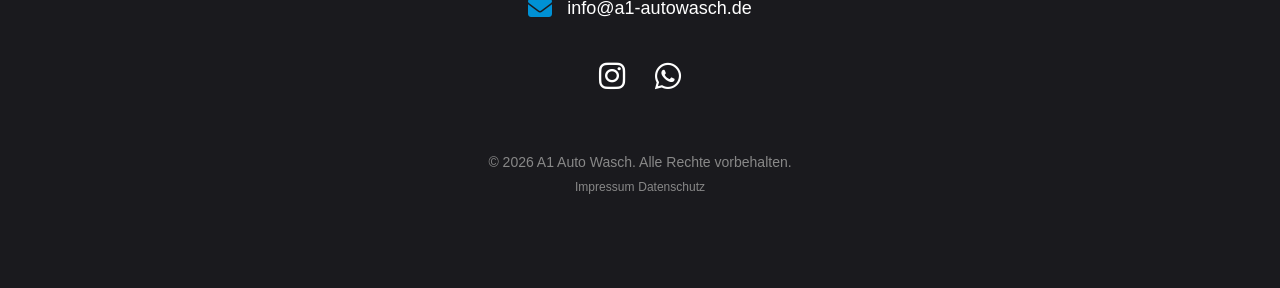
==== commit ed4d995e: "index.html aktualisieren" ====
--- a/index.html
+++ b/index.html
@@ -480,11 +480,6 @@
             <span style="font-size: 1.1rem; font-weight: bold;">
             </span>
         </div>
-    </div>
-
-    <div style="margin-top: 10px;">
-        <a href="tel:068139689991" style="display: inline-block; background-color: #ffcc00; color: #000; padding: 8px 20px; text-decoration: none; font-weight: bold; border-radius: 5px; box-shadow: 0 2px 5px rgba(0,0,0,0.3);">
-        </a>
     </div>
 
     <style>
